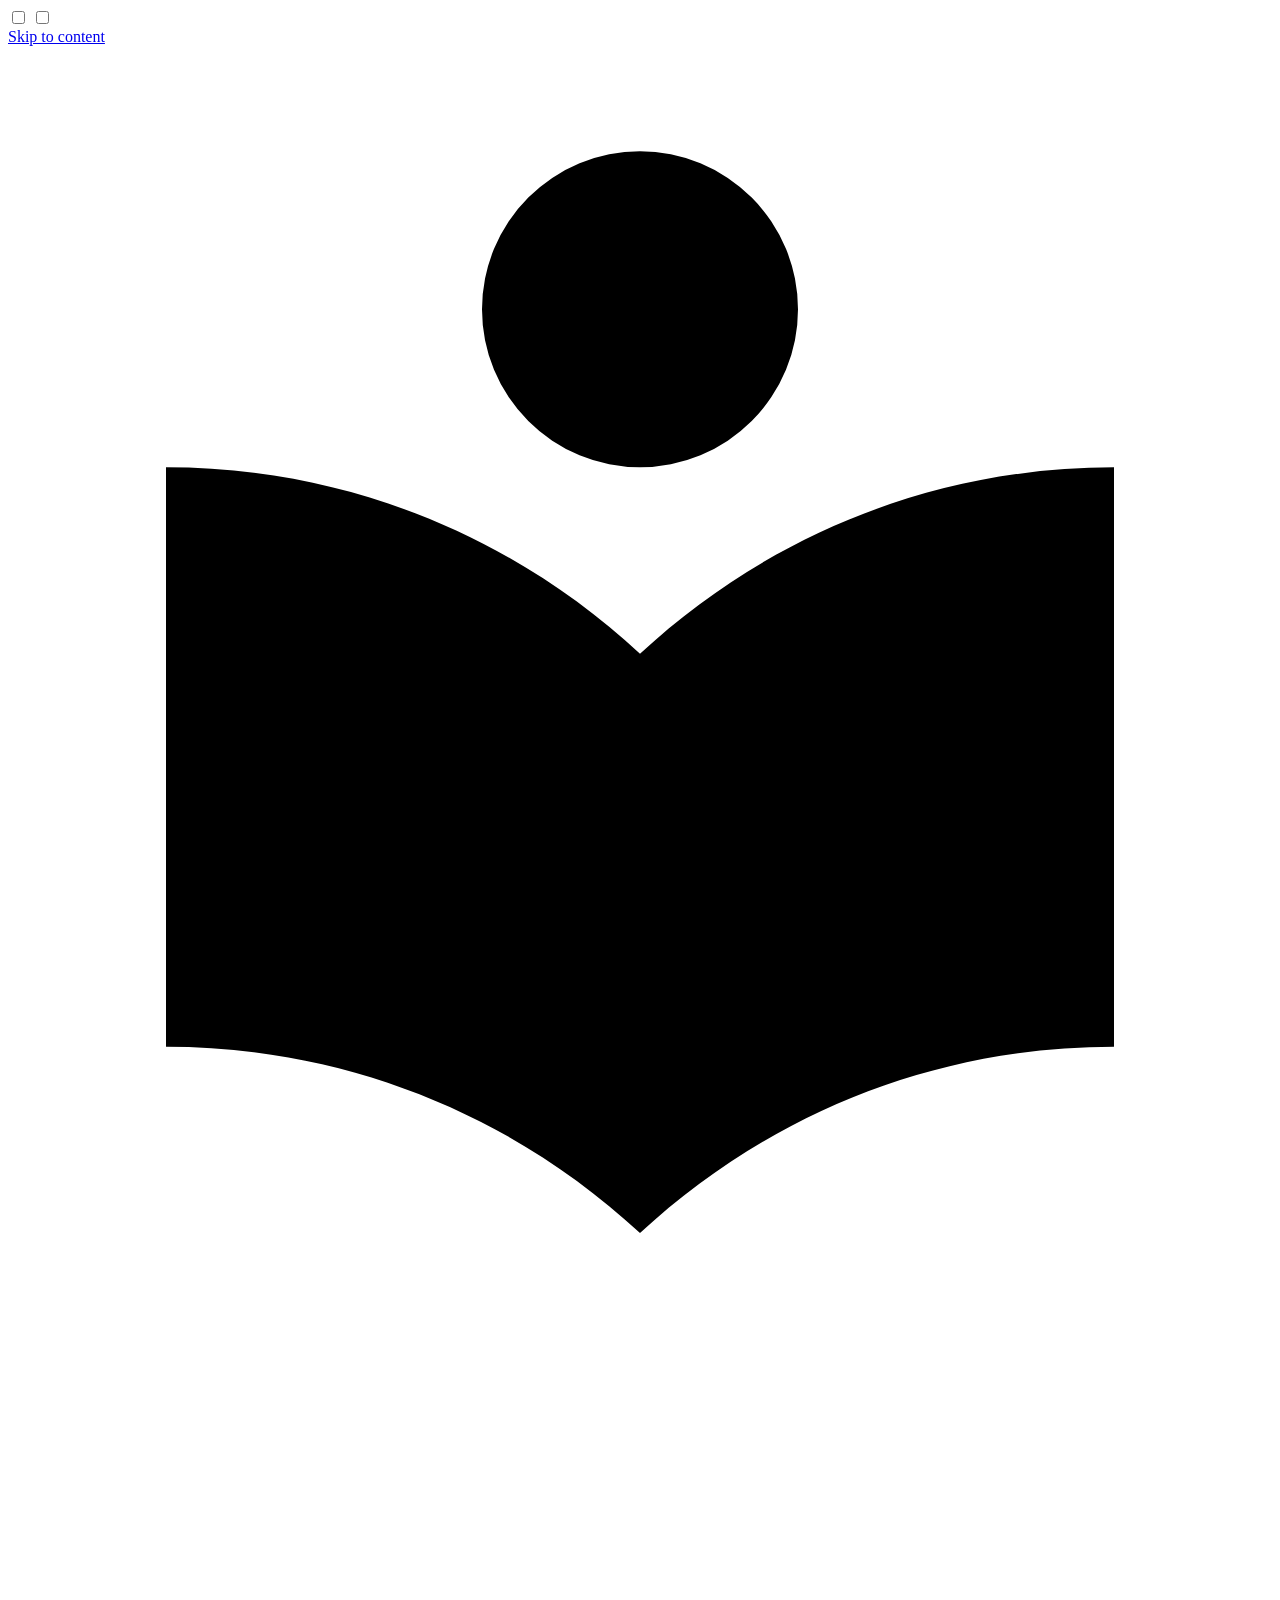
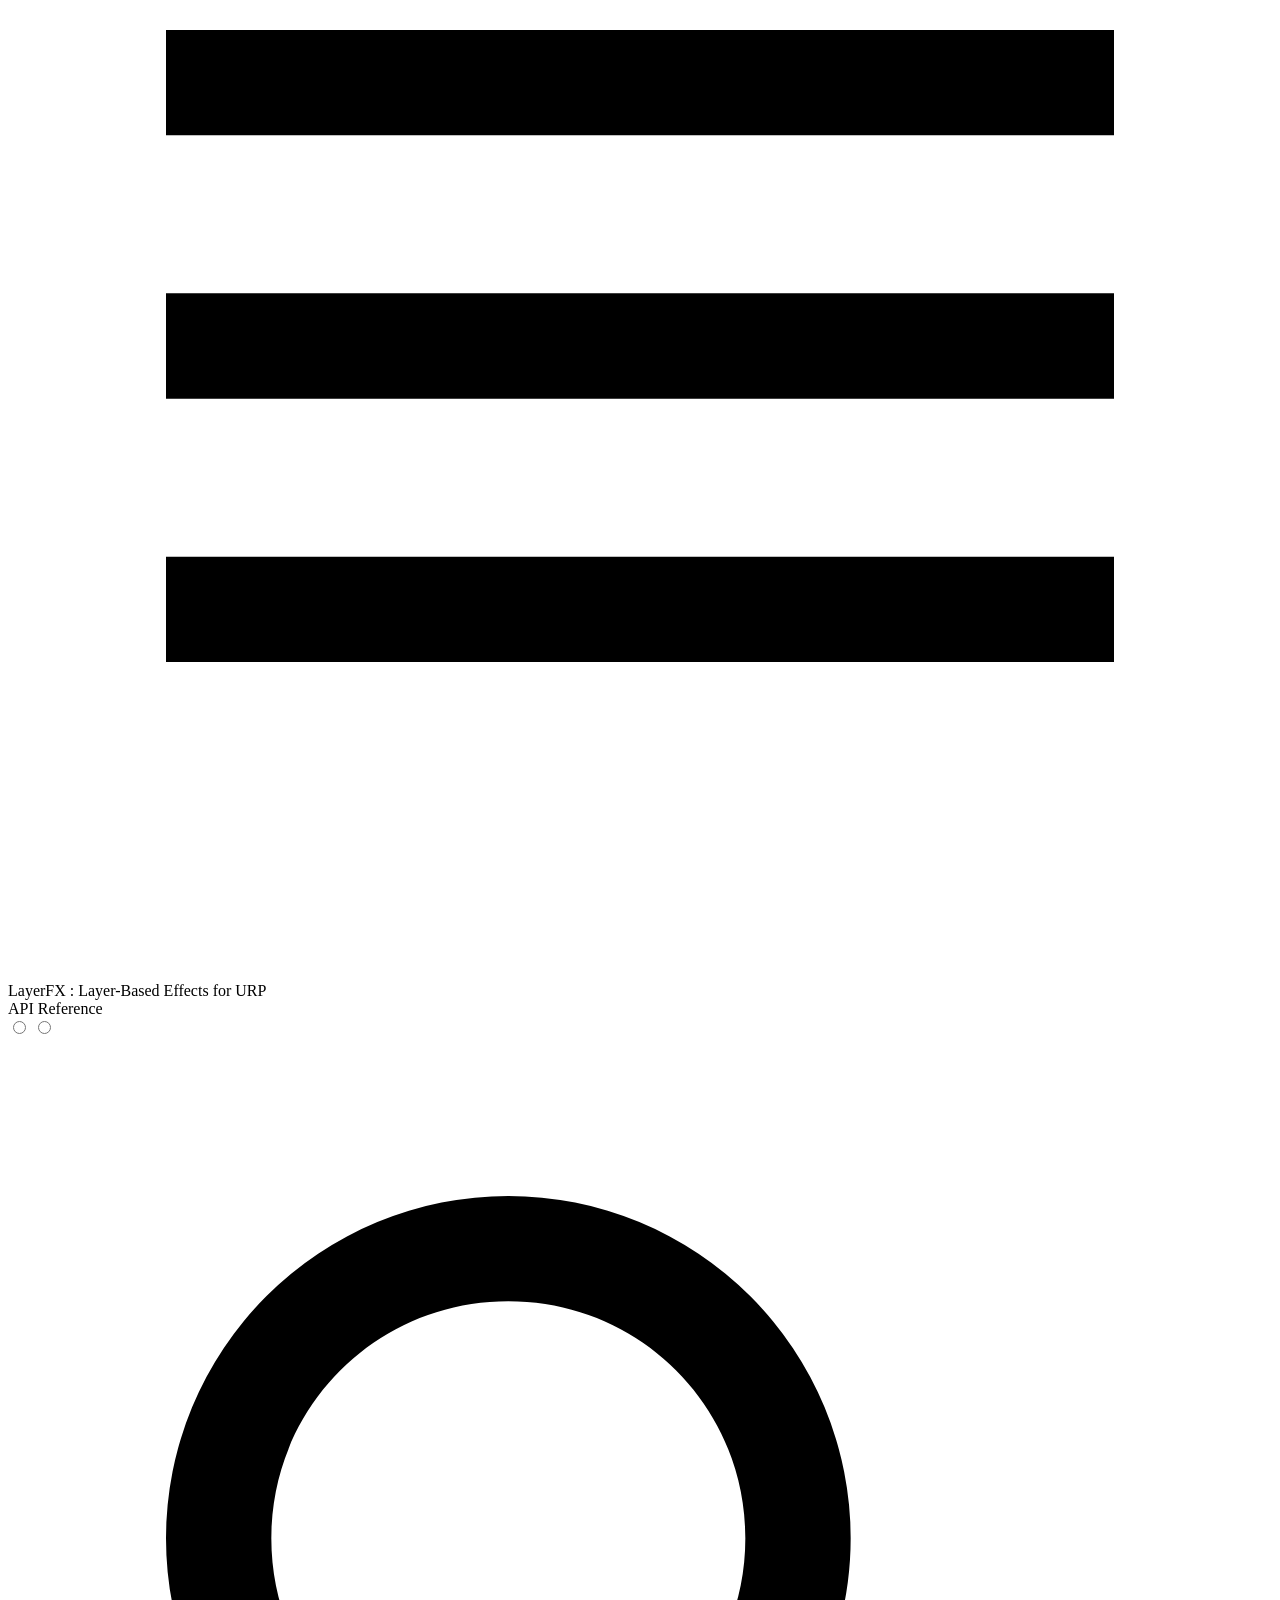
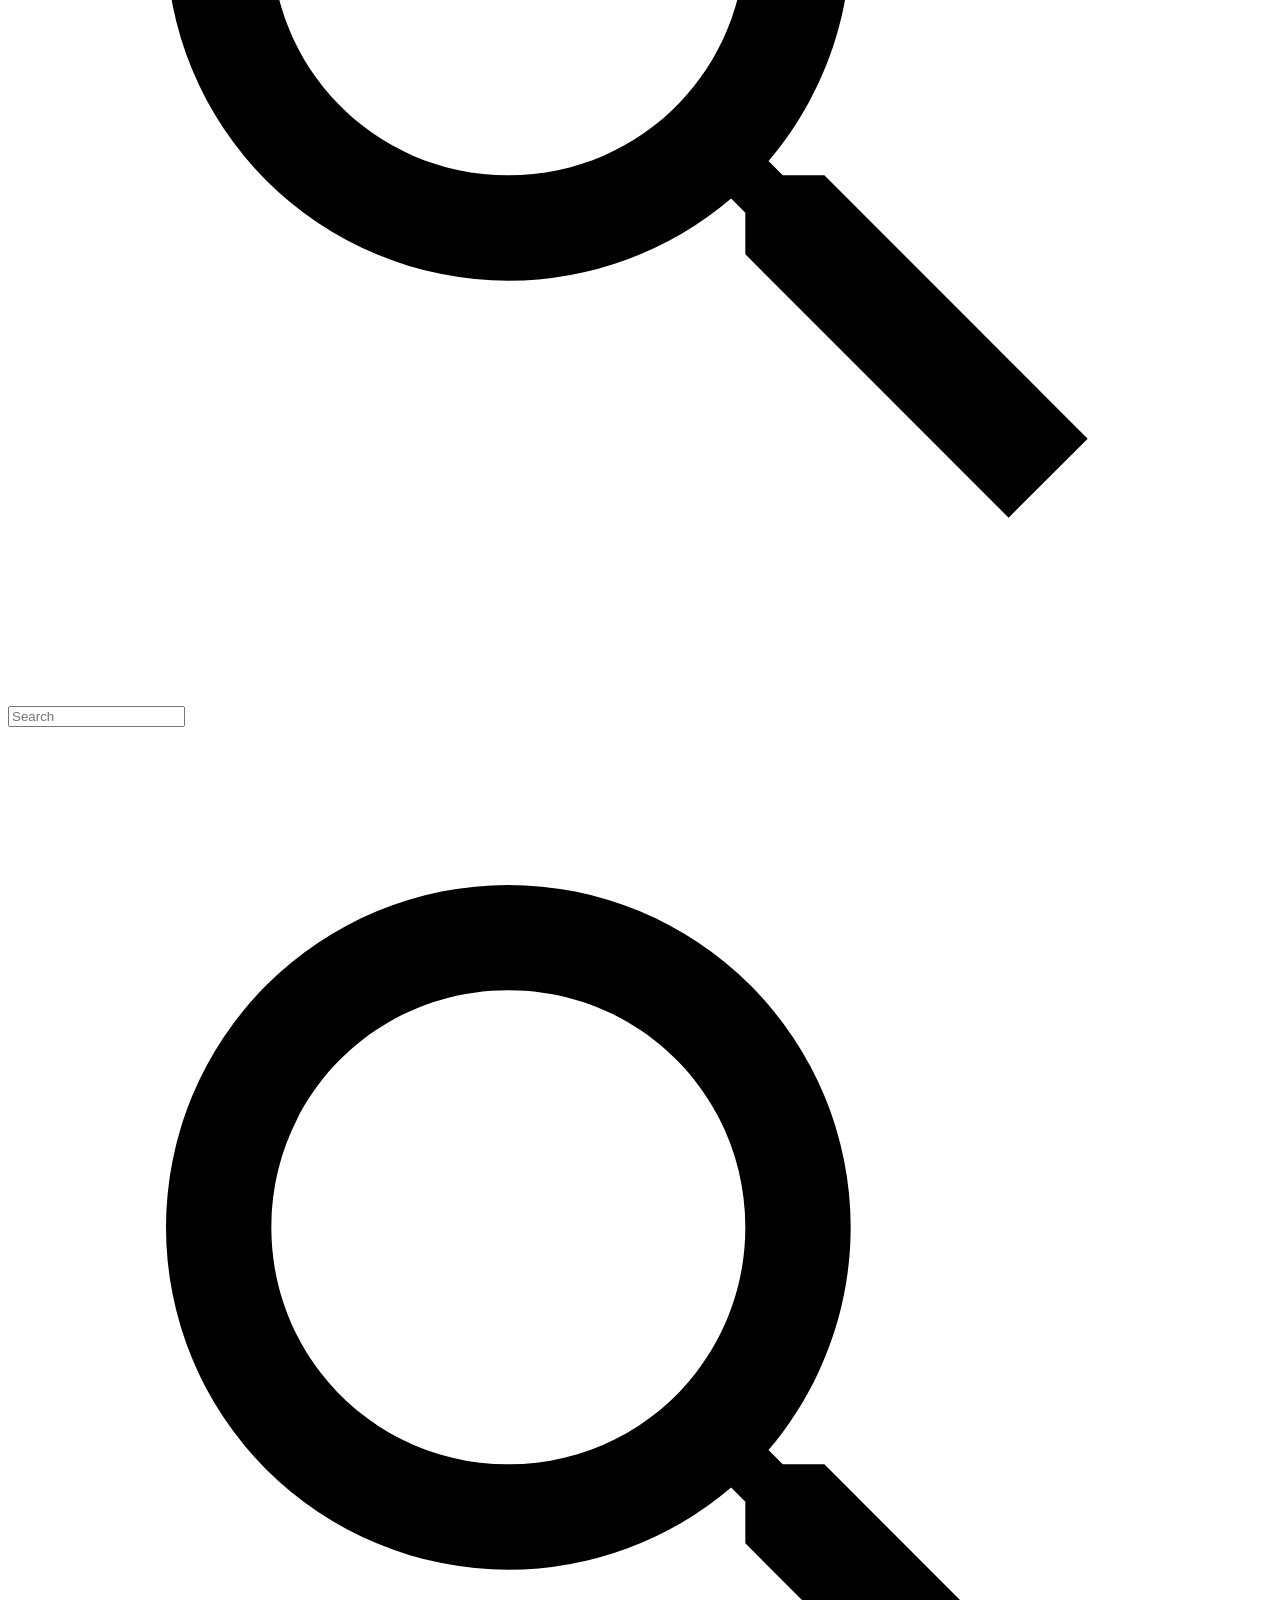
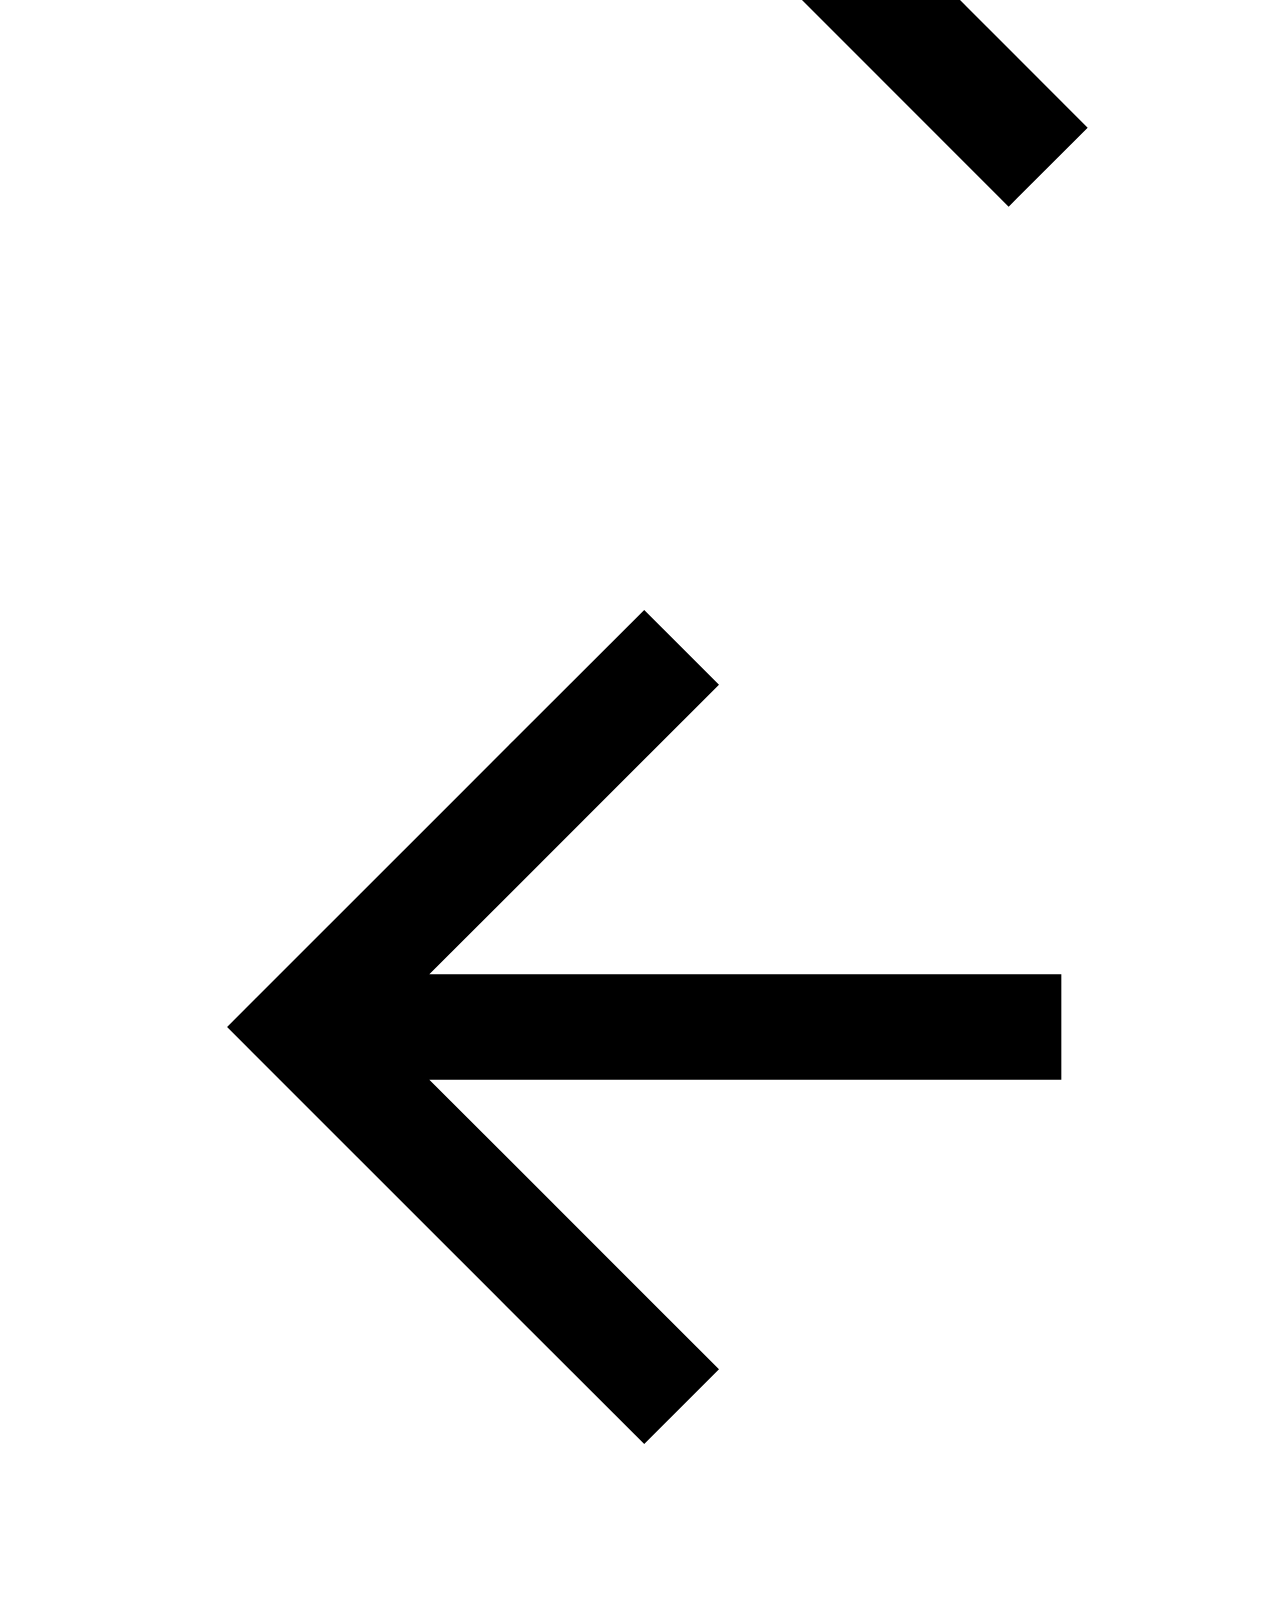
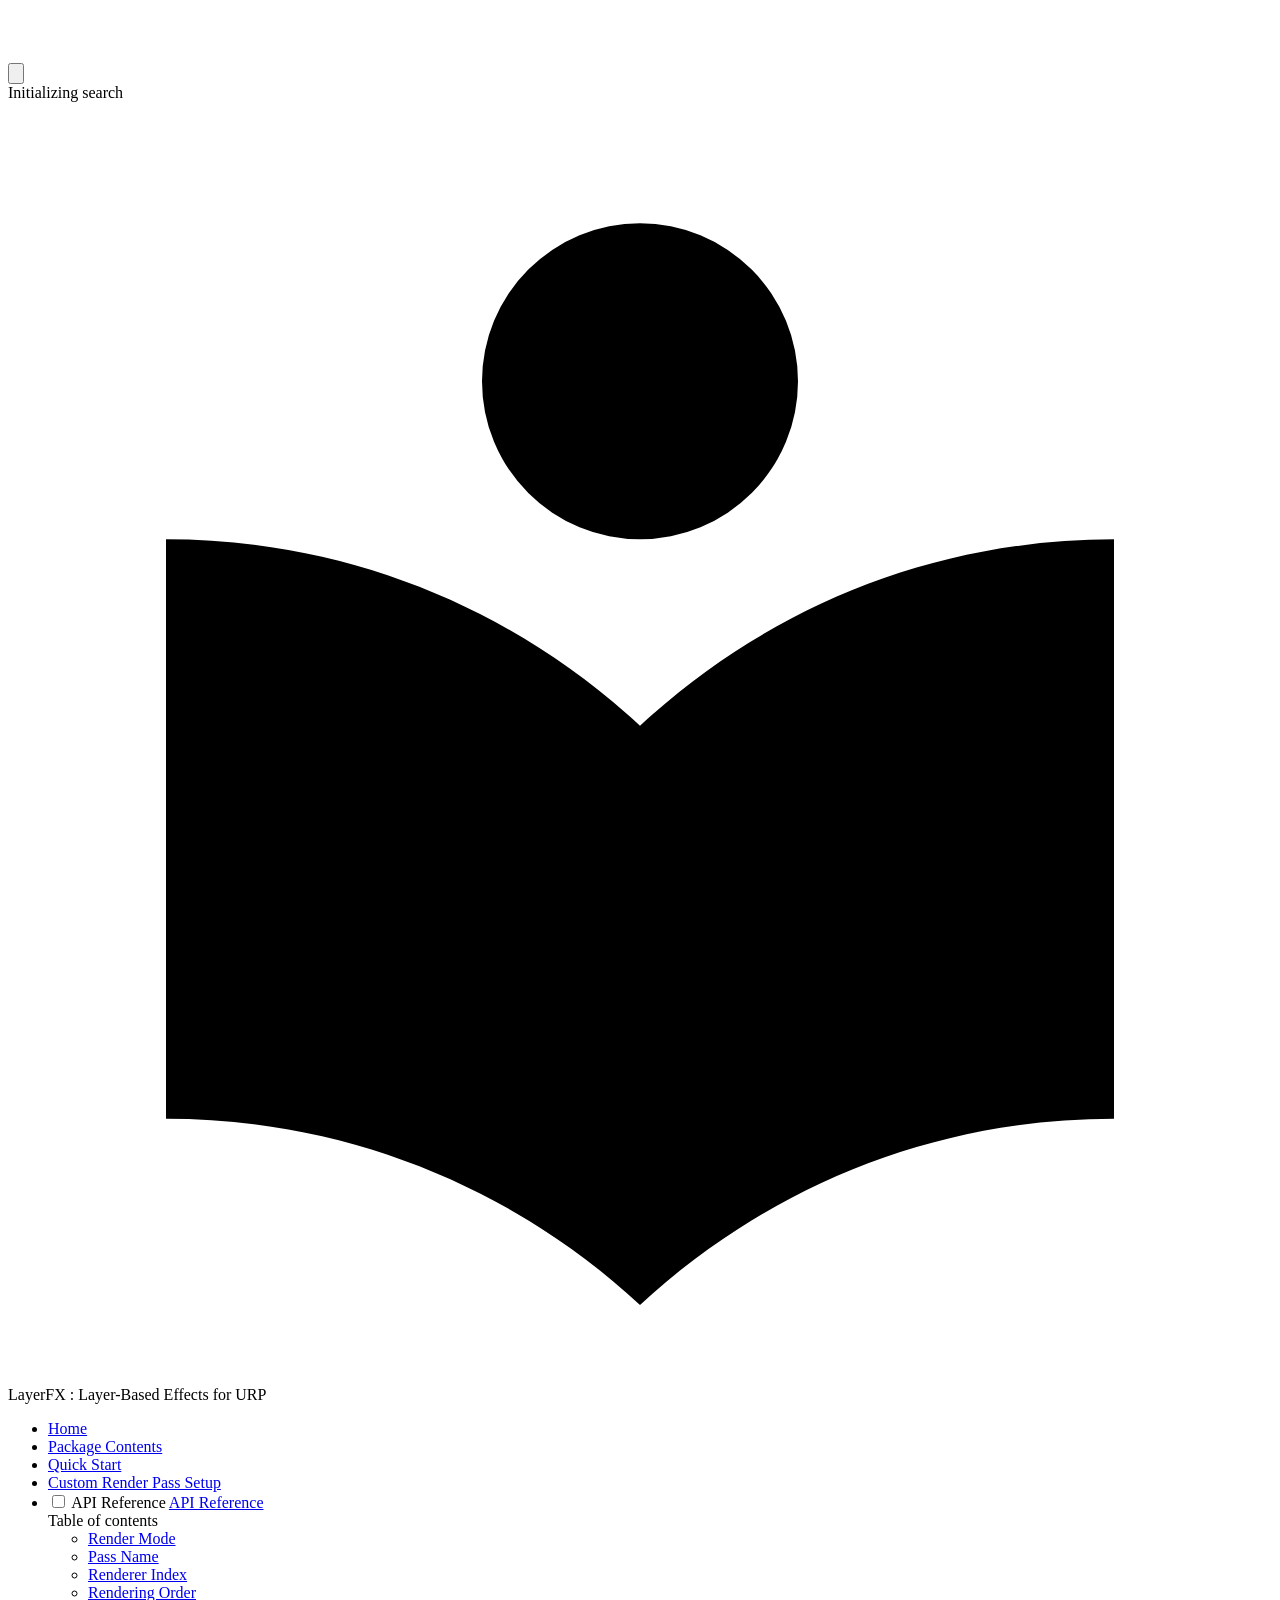
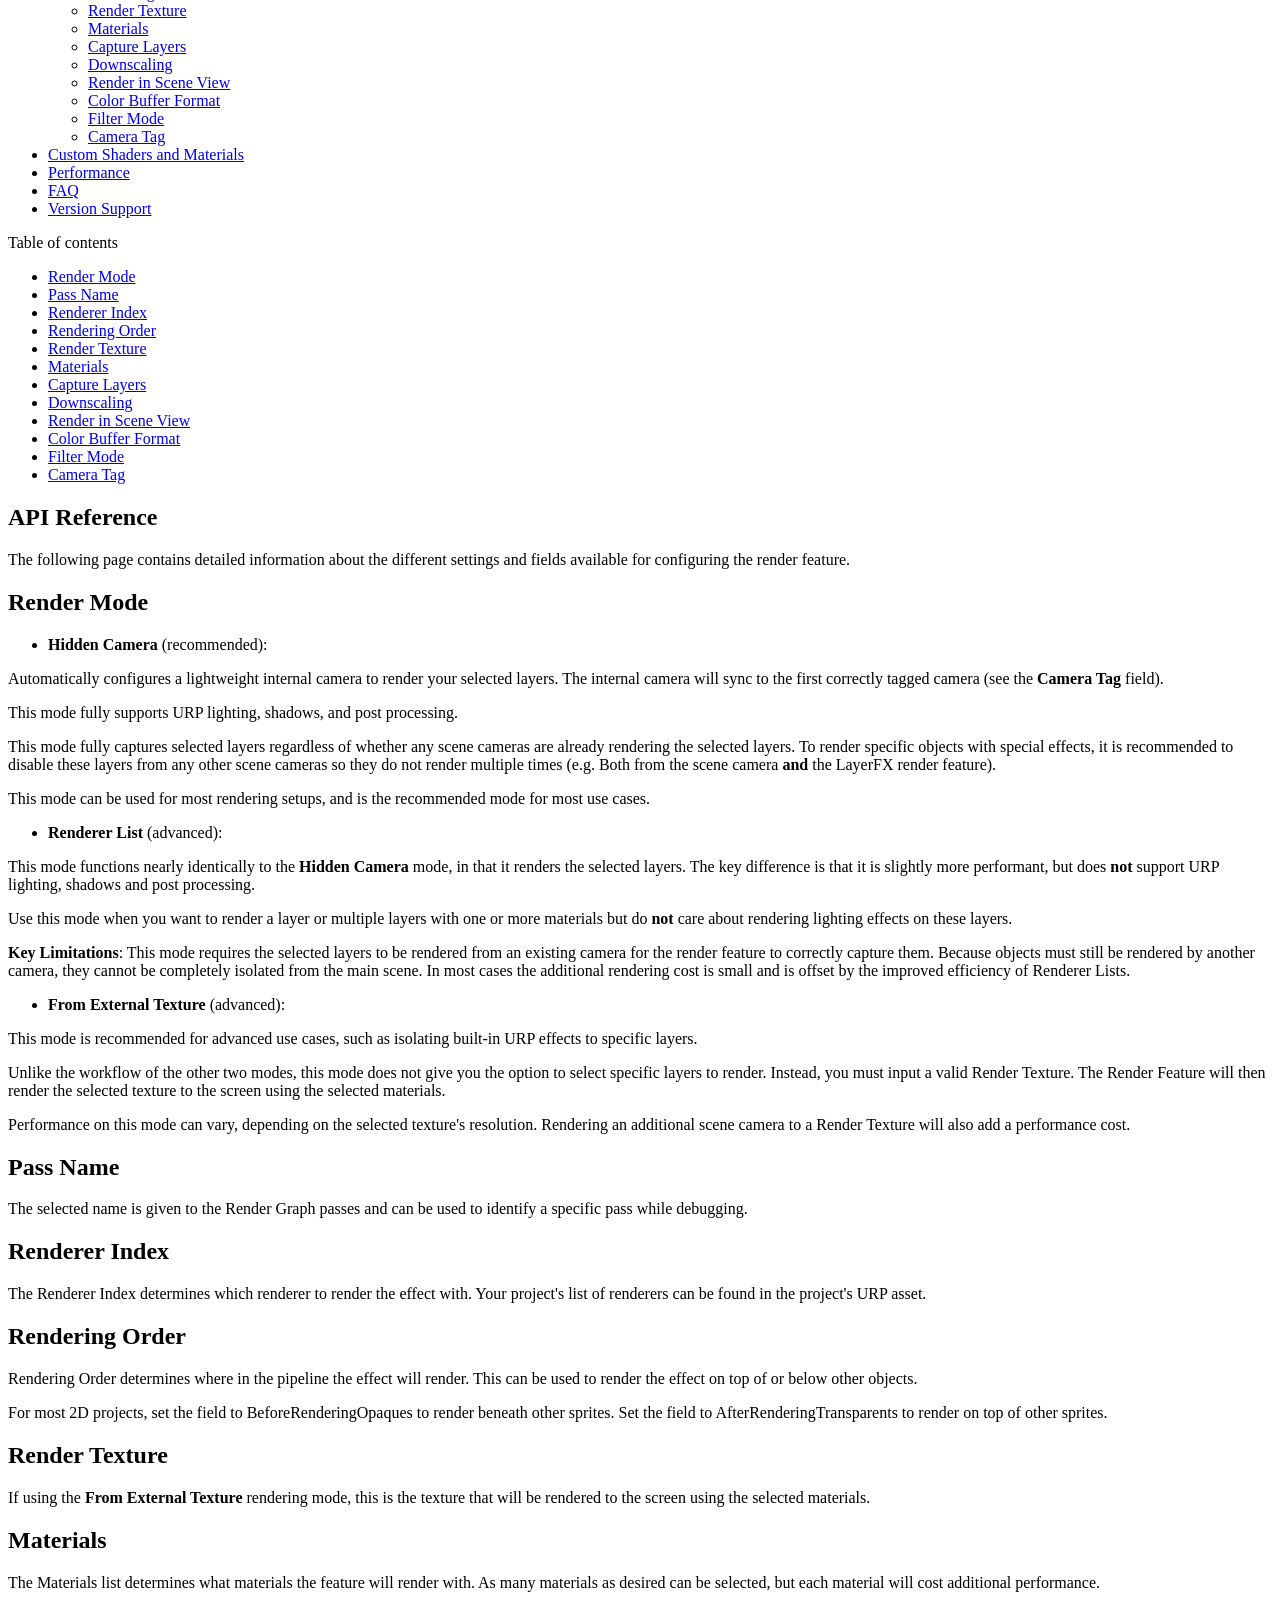
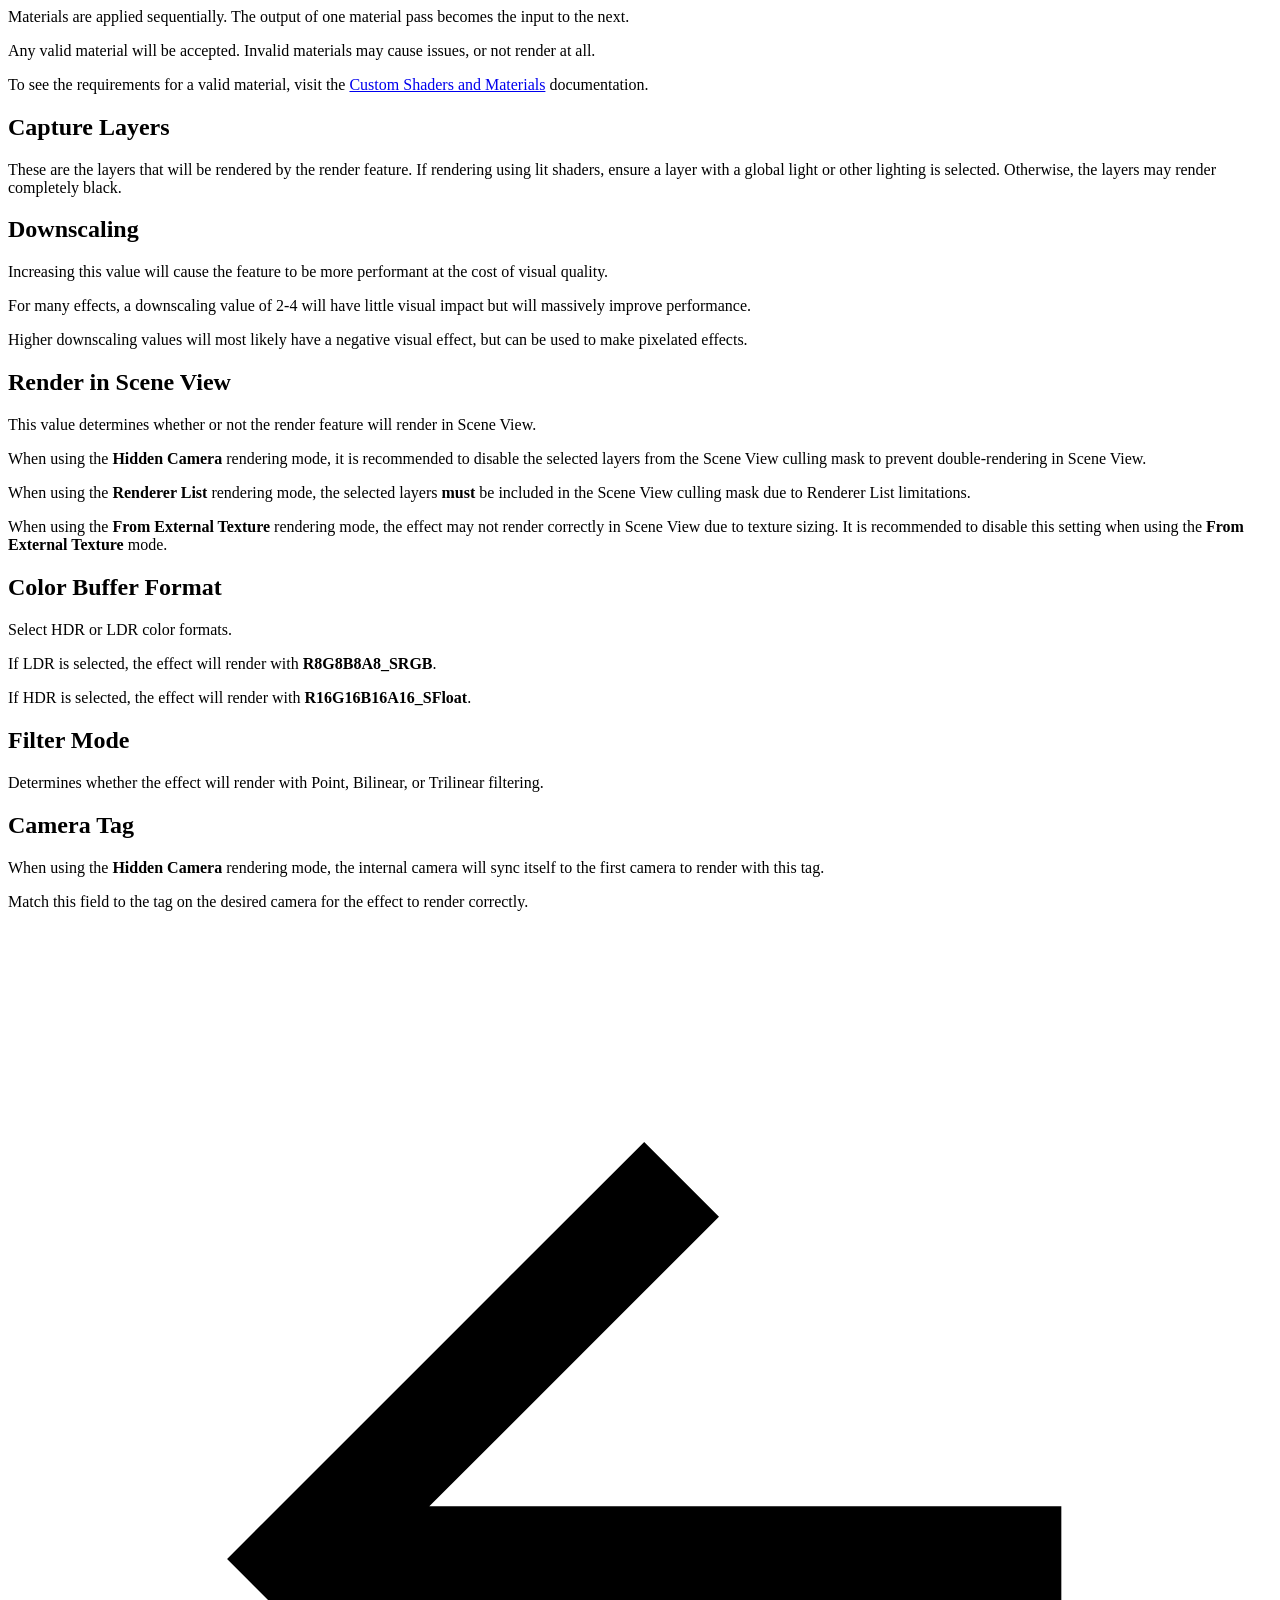
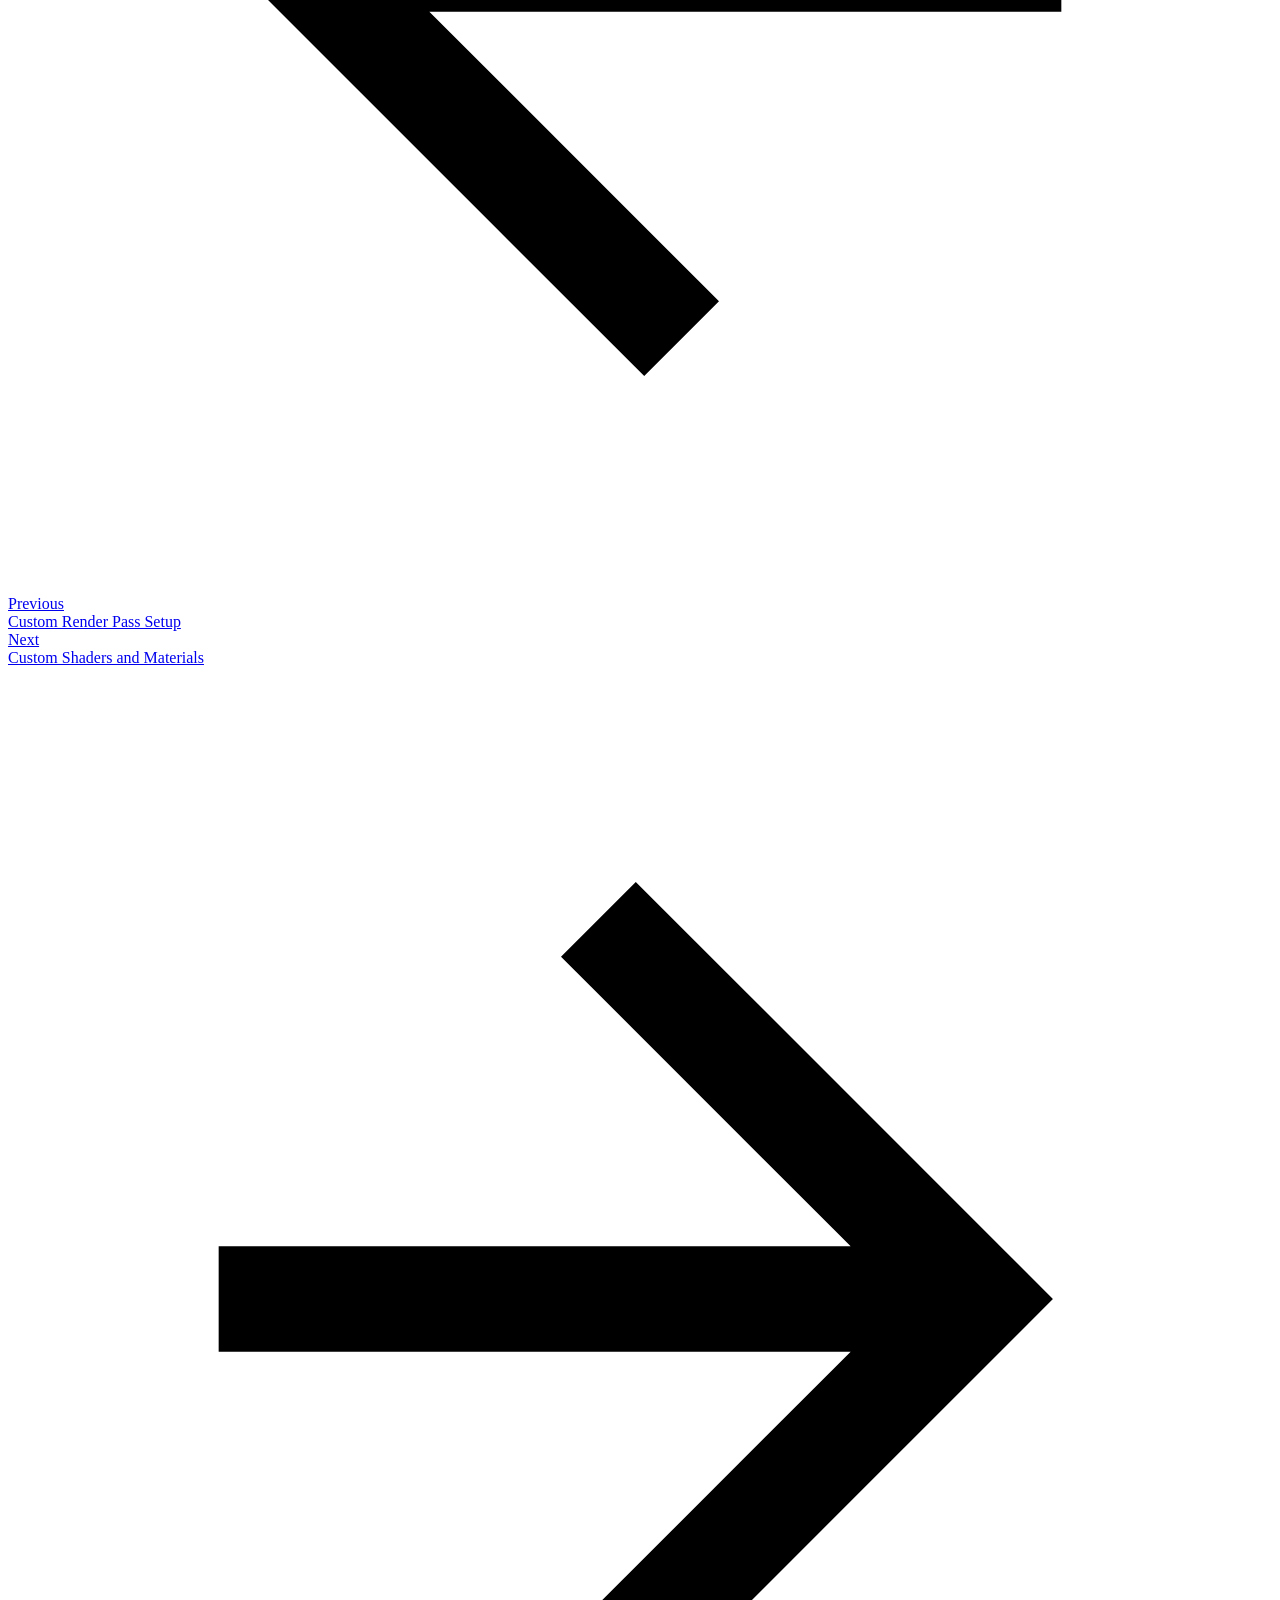
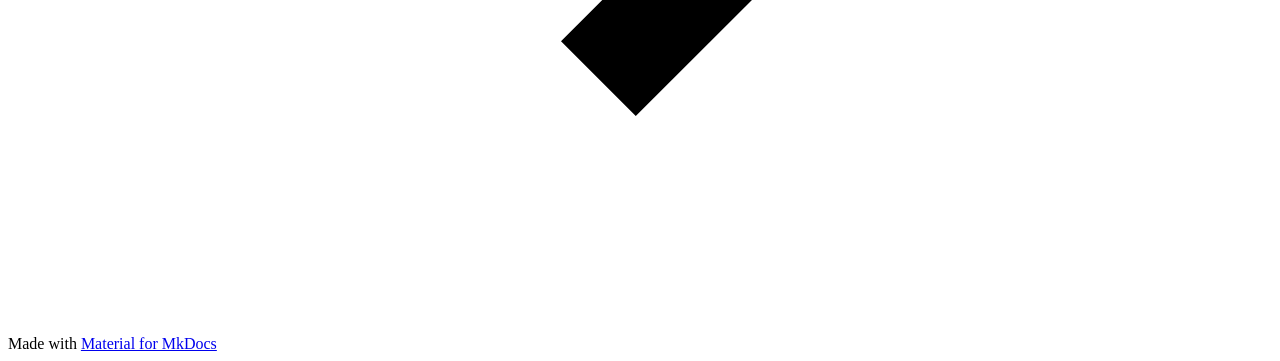
==== api-reference/index.html @ bfa8df93 "Deployed ce37759 with MkDocs version: 1.6.1" ====
<!doctype html>
<html lang="en" class="no-js">
  <head>
    
      <meta charset="utf-8">
      <meta name="viewport" content="width=device-width,initial-scale=1">
      
      
      
      
        <link rel="prev" href="../custom-render-pass-setup/">
      
      
        <link rel="next" href="../custom-shaders-and-materials/">
      
      
        
      
      
      <link rel="icon" href="../assets/images/favicon.png">
      <meta name="generator" content="mkdocs-1.6.1, mkdocs-material-9.7.6">
    
    
      
        <title>API Reference - LayerFX : Layer-Based Effects for URP</title>
      
    
    
      <link rel="stylesheet" href="../assets/stylesheets/main.484c7ddc.min.css">
      
        
        <link rel="stylesheet" href="../assets/stylesheets/palette.ab4e12ef.min.css">
      
      


    
    
      
    
    
      
        
        
        <link rel="preconnect" href="https://fonts.gstatic.com" crossorigin>
        <link rel="stylesheet" href="https://fonts.googleapis.com/css?family=Roboto:300,300i,400,400i,700,700i%7CRoboto+Mono:400,400i,700,700i&display=fallback">
        <style>:root{--md-text-font:"Roboto";--md-code-font:"Roboto Mono"}</style>
      
    
    
    <script>__md_scope=new URL("..",location),__md_hash=e=>[...e].reduce(((e,_)=>(e<<5)-e+_.charCodeAt(0)),0),__md_get=(e,_=localStorage,t=__md_scope)=>JSON.parse(_.getItem(t.pathname+"."+e)),__md_set=(e,_,t=localStorage,a=__md_scope)=>{try{t.setItem(a.pathname+"."+e,JSON.stringify(_))}catch(e){}}</script>
    
      

    
    
  </head>
  
  
    
    
      
    
    
    
    
    <body dir="ltr" data-md-color-scheme="default" data-md-color-primary="blue-grey" data-md-color-accent="indigo">
  
    
    <input class="md-toggle" data-md-toggle="drawer" type="checkbox" id="__drawer" autocomplete="off">
    <input class="md-toggle" data-md-toggle="search" type="checkbox" id="__search" autocomplete="off">
    <label class="md-overlay" for="__drawer"></label>
    <div data-md-component="skip">
      
        
        <a href="#api-reference" class="md-skip">
          Skip to content
        </a>
      
    </div>
    <div data-md-component="announce">
      
    </div>
    
    
      

  

<header class="md-header md-header--shadow" data-md-component="header">
  <nav class="md-header__inner md-grid" aria-label="Header">
    <a href=".." title="LayerFX : Layer-Based Effects for URP" class="md-header__button md-logo" aria-label="LayerFX : Layer-Based Effects for URP" data-md-component="logo">
      
  
  <svg xmlns="http://www.w3.org/2000/svg" viewBox="0 0 24 24"><path d="M12 8a3 3 0 0 0 3-3 3 3 0 0 0-3-3 3 3 0 0 0-3 3 3 3 0 0 0 3 3m0 3.54C9.64 9.35 6.5 8 3 8v11c3.5 0 6.64 1.35 9 3.54 2.36-2.19 5.5-3.54 9-3.54V8c-3.5 0-6.64 1.35-9 3.54"/></svg>

    </a>
    <label class="md-header__button md-icon" for="__drawer">
      
      <svg xmlns="http://www.w3.org/2000/svg" viewBox="0 0 24 24"><path d="M3 6h18v2H3zm0 5h18v2H3zm0 5h18v2H3z"/></svg>
    </label>
    <div class="md-header__title" data-md-component="header-title">
      <div class="md-header__ellipsis">
        <div class="md-header__topic">
          <span class="md-ellipsis">
            LayerFX : Layer-Based Effects for URP
          </span>
        </div>
        <div class="md-header__topic" data-md-component="header-topic">
          <span class="md-ellipsis">
            
              API Reference
            
          </span>
        </div>
      </div>
    </div>
    
      
        <form class="md-header__option" data-md-component="palette">
  
    
    
    
    <input class="md-option" data-md-color-media="" data-md-color-scheme="default" data-md-color-primary="blue-grey" data-md-color-accent="indigo"  aria-label="Dark mode"  type="radio" name="__palette" id="__palette_0">
    
      <label class="md-header__button md-icon" title="Dark mode" for="__palette_1" hidden>
        <svg xmlns="http://www.w3.org/2000/svg" viewBox="0 0 24 24"><path d="m17.75 4.09-2.53 1.94.91 3.06-2.63-1.81-2.63 1.81.91-3.06-2.53-1.94L12.44 4l1.06-3 1.06 3zm3.5 6.91-1.64 1.25.59 1.98-1.7-1.17-1.7 1.17.59-1.98L15.75 11l2.06-.05L18.5 9l.69 1.95zm-2.28 4.95c.83-.08 1.72 1.1 1.19 1.85-.32.45-.66.87-1.08 1.27C15.17 23 8.84 23 4.94 19.07c-3.91-3.9-3.91-10.24 0-14.14.4-.4.82-.76 1.27-1.08.75-.53 1.93.36 1.85 1.19-.27 2.86.69 5.83 2.89 8.02a9.96 9.96 0 0 0 8.02 2.89m-1.64 2.02a12.08 12.08 0 0 1-7.8-3.47c-2.17-2.19-3.33-5-3.49-7.82-2.81 3.14-2.7 7.96.31 10.98 3.02 3.01 7.84 3.12 10.98.31"/></svg>
      </label>
    
  
    
    
    
    <input class="md-option" data-md-color-media="" data-md-color-scheme="slate" data-md-color-primary="blue-grey" data-md-color-accent="indigo"  aria-label="Light mode"  type="radio" name="__palette" id="__palette_1">
    
      <label class="md-header__button md-icon" title="Light mode" for="__palette_0" hidden>
        <svg xmlns="http://www.w3.org/2000/svg" viewBox="0 0 24 24"><path d="M12 7a5 5 0 0 1 5 5 5 5 0 0 1-5 5 5 5 0 0 1-5-5 5 5 0 0 1 5-5m0 2a3 3 0 0 0-3 3 3 3 0 0 0 3 3 3 3 0 0 0 3-3 3 3 0 0 0-3-3m0-7 2.39 3.42C13.65 5.15 12.84 5 12 5s-1.65.15-2.39.42zM3.34 7l4.16-.35A7.2 7.2 0 0 0 5.94 8.5c-.44.74-.69 1.5-.83 2.29zm.02 10 1.76-3.77a7.131 7.131 0 0 0 2.38 4.14zM20.65 7l-1.77 3.79a7.02 7.02 0 0 0-2.38-4.15zm-.01 10-4.14.36c.59-.51 1.12-1.14 1.54-1.86.42-.73.69-1.5.83-2.29zM12 22l-2.41-3.44c.74.27 1.55.44 2.41.44.82 0 1.63-.17 2.37-.44z"/></svg>
      </label>
    
  
</form>
      
    
    
      <script>var palette=__md_get("__palette");if(palette&&palette.color){if("(prefers-color-scheme)"===palette.color.media){var media=matchMedia("(prefers-color-scheme: light)"),input=document.querySelector(media.matches?"[data-md-color-media='(prefers-color-scheme: light)']":"[data-md-color-media='(prefers-color-scheme: dark)']");palette.color.media=input.getAttribute("data-md-color-media"),palette.color.scheme=input.getAttribute("data-md-color-scheme"),palette.color.primary=input.getAttribute("data-md-color-primary"),palette.color.accent=input.getAttribute("data-md-color-accent")}for(var[key,value]of Object.entries(palette.color))document.body.setAttribute("data-md-color-"+key,value)}</script>
    
    
    
      
      
        <label class="md-header__button md-icon" for="__search">
          
          <svg xmlns="http://www.w3.org/2000/svg" viewBox="0 0 24 24"><path d="M9.5 3A6.5 6.5 0 0 1 16 9.5c0 1.61-.59 3.09-1.56 4.23l.27.27h.79l5 5-1.5 1.5-5-5v-.79l-.27-.27A6.52 6.52 0 0 1 9.5 16 6.5 6.5 0 0 1 3 9.5 6.5 6.5 0 0 1 9.5 3m0 2C7 5 5 7 5 9.5S7 14 9.5 14 14 12 14 9.5 12 5 9.5 5"/></svg>
        </label>
        <div class="md-search" data-md-component="search" role="dialog">
  <label class="md-search__overlay" for="__search"></label>
  <div class="md-search__inner" role="search">
    <form class="md-search__form" name="search">
      <input type="text" class="md-search__input" name="query" aria-label="Search" placeholder="Search" autocapitalize="off" autocorrect="off" autocomplete="off" spellcheck="false" data-md-component="search-query" required>
      <label class="md-search__icon md-icon" for="__search">
        
        <svg xmlns="http://www.w3.org/2000/svg" viewBox="0 0 24 24"><path d="M9.5 3A6.5 6.5 0 0 1 16 9.5c0 1.61-.59 3.09-1.56 4.23l.27.27h.79l5 5-1.5 1.5-5-5v-.79l-.27-.27A6.52 6.52 0 0 1 9.5 16 6.5 6.5 0 0 1 3 9.5 6.5 6.5 0 0 1 9.5 3m0 2C7 5 5 7 5 9.5S7 14 9.5 14 14 12 14 9.5 12 5 9.5 5"/></svg>
        
        <svg xmlns="http://www.w3.org/2000/svg" viewBox="0 0 24 24"><path d="M20 11v2H8l5.5 5.5-1.42 1.42L4.16 12l7.92-7.92L13.5 5.5 8 11z"/></svg>
      </label>
      <nav class="md-search__options" aria-label="Search">
        
        <button type="reset" class="md-search__icon md-icon" title="Clear" aria-label="Clear" tabindex="-1">
          
          <svg xmlns="http://www.w3.org/2000/svg" viewBox="0 0 24 24"><path d="M19 6.41 17.59 5 12 10.59 6.41 5 5 6.41 10.59 12 5 17.59 6.41 19 12 13.41 17.59 19 19 17.59 13.41 12z"/></svg>
        </button>
      </nav>
      
        <div class="md-search__suggest" data-md-component="search-suggest"></div>
      
    </form>
    <div class="md-search__output">
      <div class="md-search__scrollwrap" tabindex="0" data-md-scrollfix>
        <div class="md-search-result" data-md-component="search-result">
          <div class="md-search-result__meta">
            Initializing search
          </div>
          <ol class="md-search-result__list" role="presentation"></ol>
        </div>
      </div>
    </div>
  </div>
</div>
      
    
    
  </nav>
  
</header>
    
    <div class="md-container" data-md-component="container">
      
      
        
          
        
      
      <main class="md-main" data-md-component="main">
        <div class="md-main__inner md-grid">
          
            
              
              <div class="md-sidebar md-sidebar--primary" data-md-component="sidebar" data-md-type="navigation" >
                <div class="md-sidebar__scrollwrap">
                  <div class="md-sidebar__inner">
                    



<nav class="md-nav md-nav--primary" aria-label="Navigation" data-md-level="0">
  <label class="md-nav__title" for="__drawer">
    <a href=".." title="LayerFX : Layer-Based Effects for URP" class="md-nav__button md-logo" aria-label="LayerFX : Layer-Based Effects for URP" data-md-component="logo">
      
  
  <svg xmlns="http://www.w3.org/2000/svg" viewBox="0 0 24 24"><path d="M12 8a3 3 0 0 0 3-3 3 3 0 0 0-3-3 3 3 0 0 0-3 3 3 3 0 0 0 3 3m0 3.54C9.64 9.35 6.5 8 3 8v11c3.5 0 6.64 1.35 9 3.54 2.36-2.19 5.5-3.54 9-3.54V8c-3.5 0-6.64 1.35-9 3.54"/></svg>

    </a>
    LayerFX : Layer-Based Effects for URP
  </label>
  
  <ul class="md-nav__list" data-md-scrollfix>
    
      
      
  
  
  
  
    <li class="md-nav__item">
      <a href=".." class="md-nav__link">
        
  
  
  <span class="md-ellipsis">
    
  
    Home
  

    
  </span>
  
  

      </a>
    </li>
  

    
      
      
  
  
  
  
    <li class="md-nav__item">
      <a href="../contents/" class="md-nav__link">
        
  
  
  <span class="md-ellipsis">
    
  
    Package Contents
  

    
  </span>
  
  

      </a>
    </li>
  

    
      
      
  
  
  
  
    <li class="md-nav__item">
      <a href="../quick-start-guide/" class="md-nav__link">
        
  
  
  <span class="md-ellipsis">
    
  
    Quick Start
  

    
  </span>
  
  

      </a>
    </li>
  

    
      
      
  
  
  
  
    <li class="md-nav__item">
      <a href="../custom-render-pass-setup/" class="md-nav__link">
        
  
  
  <span class="md-ellipsis">
    
  
    Custom Render Pass Setup
  

    
  </span>
  
  

      </a>
    </li>
  

    
      
      
  
  
    
  
  
  
    <li class="md-nav__item md-nav__item--active">
      
      <input class="md-nav__toggle md-toggle" type="checkbox" id="__toc">
      
      
        
      
      
        <label class="md-nav__link md-nav__link--active" for="__toc">
          
  
  
  <span class="md-ellipsis">
    
  
    API Reference
  

    
  </span>
  
  

          <span class="md-nav__icon md-icon"></span>
        </label>
      
      <a href="./" class="md-nav__link md-nav__link--active">
        
  
  
  <span class="md-ellipsis">
    
  
    API Reference
  

    
  </span>
  
  

      </a>
      
        

<nav class="md-nav md-nav--secondary" aria-label="Table of contents">
  
  
  
    
  
  
    <label class="md-nav__title" for="__toc">
      <span class="md-nav__icon md-icon"></span>
      Table of contents
    </label>
    <ul class="md-nav__list" data-md-component="toc" data-md-scrollfix>
      
        <li class="md-nav__item">
  <a href="#render-mode" class="md-nav__link">
    <span class="md-ellipsis">
      
        Render Mode
      
    </span>
  </a>
  
</li>
      
        <li class="md-nav__item">
  <a href="#pass-name" class="md-nav__link">
    <span class="md-ellipsis">
      
        Pass Name
      
    </span>
  </a>
  
</li>
      
        <li class="md-nav__item">
  <a href="#renderer-index" class="md-nav__link">
    <span class="md-ellipsis">
      
        Renderer Index
      
    </span>
  </a>
  
</li>
      
        <li class="md-nav__item">
  <a href="#rendering-order" class="md-nav__link">
    <span class="md-ellipsis">
      
        Rendering Order
      
    </span>
  </a>
  
</li>
      
        <li class="md-nav__item">
  <a href="#render-texture" class="md-nav__link">
    <span class="md-ellipsis">
      
        Render Texture
      
    </span>
  </a>
  
</li>
      
        <li class="md-nav__item">
  <a href="#materials" class="md-nav__link">
    <span class="md-ellipsis">
      
        Materials
      
    </span>
  </a>
  
</li>
      
        <li class="md-nav__item">
  <a href="#capture-layers" class="md-nav__link">
    <span class="md-ellipsis">
      
        Capture Layers
      
    </span>
  </a>
  
</li>
      
        <li class="md-nav__item">
  <a href="#downscaling" class="md-nav__link">
    <span class="md-ellipsis">
      
        Downscaling
      
    </span>
  </a>
  
</li>
      
        <li class="md-nav__item">
  <a href="#render-in-scene-view" class="md-nav__link">
    <span class="md-ellipsis">
      
        Render in Scene View
      
    </span>
  </a>
  
</li>
      
        <li class="md-nav__item">
  <a href="#color-buffer-format" class="md-nav__link">
    <span class="md-ellipsis">
      
        Color Buffer Format
      
    </span>
  </a>
  
</li>
      
        <li class="md-nav__item">
  <a href="#filter-mode" class="md-nav__link">
    <span class="md-ellipsis">
      
        Filter Mode
      
    </span>
  </a>
  
</li>
      
        <li class="md-nav__item">
  <a href="#camera-tag" class="md-nav__link">
    <span class="md-ellipsis">
      
        Camera Tag
      
    </span>
  </a>
  
</li>
      
    </ul>
  
</nav>
      
    </li>
  

    
      
      
  
  
  
  
    <li class="md-nav__item">
      <a href="../custom-shaders-and-materials/" class="md-nav__link">
        
  
  
  <span class="md-ellipsis">
    
  
    Custom Shaders and Materials
  

    
  </span>
  
  

      </a>
    </li>
  

    
      
      
  
  
  
  
    <li class="md-nav__item">
      <a href="../performance/" class="md-nav__link">
        
  
  
  <span class="md-ellipsis">
    
  
    Performance
  

    
  </span>
  
  

      </a>
    </li>
  

    
      
      
  
  
  
  
    <li class="md-nav__item">
      <a href="../faq-and-troubleshooting/" class="md-nav__link">
        
  
  
  <span class="md-ellipsis">
    
  
    FAQ
  

    
  </span>
  
  

      </a>
    </li>
  

    
      
      
  
  
  
  
    <li class="md-nav__item">
      <a href="../version-support/" class="md-nav__link">
        
  
  
  <span class="md-ellipsis">
    
  
    Version Support
  

    
  </span>
  
  

      </a>
    </li>
  

    
  </ul>
</nav>
                  </div>
                </div>
              </div>
            
            
              
              <div class="md-sidebar md-sidebar--secondary" data-md-component="sidebar" data-md-type="toc" >
                <div class="md-sidebar__scrollwrap">
                  <div class="md-sidebar__inner">
                    

<nav class="md-nav md-nav--secondary" aria-label="Table of contents">
  
  
  
    
  
  
    <label class="md-nav__title" for="__toc">
      <span class="md-nav__icon md-icon"></span>
      Table of contents
    </label>
    <ul class="md-nav__list" data-md-component="toc" data-md-scrollfix>
      
        <li class="md-nav__item">
  <a href="#render-mode" class="md-nav__link">
    <span class="md-ellipsis">
      
        Render Mode
      
    </span>
  </a>
  
</li>
      
        <li class="md-nav__item">
  <a href="#pass-name" class="md-nav__link">
    <span class="md-ellipsis">
      
        Pass Name
      
    </span>
  </a>
  
</li>
      
        <li class="md-nav__item">
  <a href="#renderer-index" class="md-nav__link">
    <span class="md-ellipsis">
      
        Renderer Index
      
    </span>
  </a>
  
</li>
      
        <li class="md-nav__item">
  <a href="#rendering-order" class="md-nav__link">
    <span class="md-ellipsis">
      
        Rendering Order
      
    </span>
  </a>
  
</li>
      
        <li class="md-nav__item">
  <a href="#render-texture" class="md-nav__link">
    <span class="md-ellipsis">
      
        Render Texture
      
    </span>
  </a>
  
</li>
      
        <li class="md-nav__item">
  <a href="#materials" class="md-nav__link">
    <span class="md-ellipsis">
      
        Materials
      
    </span>
  </a>
  
</li>
      
        <li class="md-nav__item">
  <a href="#capture-layers" class="md-nav__link">
    <span class="md-ellipsis">
      
        Capture Layers
      
    </span>
  </a>
  
</li>
      
        <li class="md-nav__item">
  <a href="#downscaling" class="md-nav__link">
    <span class="md-ellipsis">
      
        Downscaling
      
    </span>
  </a>
  
</li>
      
        <li class="md-nav__item">
  <a href="#render-in-scene-view" class="md-nav__link">
    <span class="md-ellipsis">
      
        Render in Scene View
      
    </span>
  </a>
  
</li>
      
        <li class="md-nav__item">
  <a href="#color-buffer-format" class="md-nav__link">
    <span class="md-ellipsis">
      
        Color Buffer Format
      
    </span>
  </a>
  
</li>
      
        <li class="md-nav__item">
  <a href="#filter-mode" class="md-nav__link">
    <span class="md-ellipsis">
      
        Filter Mode
      
    </span>
  </a>
  
</li>
      
        <li class="md-nav__item">
  <a href="#camera-tag" class="md-nav__link">
    <span class="md-ellipsis">
      
        Camera Tag
      
    </span>
  </a>
  
</li>
      
    </ul>
  
</nav>
                  </div>
                </div>
              </div>
            
          
          
            <div class="md-content" data-md-component="content">
              
              <article class="md-content__inner md-typeset">
                
                  



<h1 id="api-reference">API Reference</h1>
<p>The following page contains detailed information about the different settings and
fields available for configuring the render feature.</p>
<h2 id="render-mode">Render Mode</h2>
<ul>
<li><strong>Hidden Camera</strong> (recommended): </li>
</ul>
<p>Automatically configures a lightweight internal camera to
render your selected layers. The internal camera will sync to the first correctly
tagged camera (see the <strong>Camera Tag</strong> field). </p>
<p>This mode fully supports URP lighting, shadows, and post processing.</p>
<p>This mode fully captures selected layers regardless of whether any scene cameras
are already rendering the selected layers. To render specific objects with special
effects, it is recommended to disable these layers from any other scene cameras so
they do not render multiple times (e.g. Both from the scene camera <strong>and</strong> the 
LayerFX render feature).</p>
<p>This mode can be used for most rendering setups, and is the recommended mode for
most use cases.</p>
<ul>
<li><strong>Renderer List</strong> (advanced): </li>
</ul>
<p>This mode functions nearly identically to the <strong>Hidden Camera</strong> mode, in that it
renders the selected layers. The key difference is that
it is slightly more performant, but does <strong>not</strong> support URP lighting, shadows and
post processing.</p>
<p>Use this mode when you want to render a layer or multiple layers with one or more
materials but do <strong>not</strong> care about rendering lighting effects on these layers.</p>
<p><strong>Key Limitations</strong>: This mode requires the selected layers to be rendered from
an existing camera for the render feature to correctly capture them. Because objects must still 
be rendered by another camera, they cannot be completely isolated from 
the main scene. In most cases the additional rendering cost is small 
and is offset by the improved efficiency of Renderer Lists.</p>
<ul>
<li><strong>From External Texture</strong> (advanced):</li>
</ul>
<p>This mode is recommended for advanced use cases, such as isolating built-in URP
effects to specific layers. </p>
<p>Unlike the workflow of the other two modes, this mode
does not give you the option to select specific layers to render. Instead, you
must input a valid Render Texture. The Render Feature will then render the selected
texture to the screen using the selected materials.</p>
<p>Performance on this mode can vary, depending on the selected texture's resolution.
Rendering an additional scene camera to a Render Texture will also add a 
performance cost.</p>
<h2 id="pass-name">Pass Name</h2>
<p>The selected name is given to the Render Graph passes
and can be used to identify a specific pass while debugging.</p>
<h2 id="renderer-index">Renderer Index</h2>
<p>The Renderer Index determines which renderer to render the effect with. 
Your project's list of renderers can be found in the project's URP asset. </p>
<h2 id="rendering-order">Rendering Order</h2>
<p>Rendering Order determines where in the pipeline the effect will render. This can
be used to render the effect on top of or below other objects. </p>
<p>For most 2D projects, set the field to BeforeRenderingOpaques to render beneath
other sprites. Set the field to AfterRenderingTransparents to render on top of
other sprites.</p>
<h2 id="render-texture">Render Texture</h2>
<p>If using the <strong>From External Texture</strong> rendering mode, this is the texture that
will be rendered to the screen using the selected materials.</p>
<h2 id="materials">Materials</h2>
<p>The Materials list determines what materials the feature will render with. As many
materials as desired can be selected, but each material will cost 
additional performance. </p>
<p>Materials are applied sequentially. 
The output of one material pass becomes the input to the next.</p>
<p>Any valid material will be accepted. Invalid materials may cause issues, or not
render at all. </p>
<p>To see the requirements for a valid material, visit the <a href="https://myth0-games.github.io/LayerMaskRendererDocs/custom-shaders-and-materials/">Custom Shaders and
Materials</a>
documentation.</p>
<h2 id="capture-layers">Capture Layers</h2>
<p>These are the layers that will be rendered by the render feature. If rendering using 
lit shaders, ensure a layer with a global light or other lighting is selected.
Otherwise, the layers may render completely black. </p>
<h2 id="downscaling">Downscaling</h2>
<p>Increasing this value will cause the feature to be more performant at the cost of
visual quality. </p>
<p>For many effects, a downscaling value of 2-4 will have little visual
impact but will massively improve performance.</p>
<p>Higher downscaling values will most likely have a negative visual effect, but can be
used to make pixelated effects. </p>
<h2 id="render-in-scene-view">Render in Scene View</h2>
<p>This value determines whether or not the render feature will render in Scene View.</p>
<p>When using the <strong>Hidden Camera</strong> rendering mode, it is recommended to disable the
selected layers from the Scene View culling mask to prevent double-rendering in
Scene View.</p>
<p>When using the <strong>Renderer List</strong> rendering mode, the selected layers <strong>must</strong> be 
included in the Scene View culling mask due to Renderer List limitations.</p>
<p>When using the <strong>From External Texture</strong> rendering mode, the effect may not render
correctly in Scene View due to texture sizing. It is recommended to disable this 
setting when using the <strong>From External Texture</strong> mode.</p>
<h2 id="color-buffer-format">Color Buffer Format</h2>
<p>Select HDR or LDR color formats.</p>
<p>If LDR is selected, the effect will render with <strong>R8G8B8A8_SRGB</strong>.</p>
<p>If HDR is selected, the effect will render with <strong>R16G16B16A16_SFloat</strong>.</p>
<h2 id="filter-mode">Filter Mode</h2>
<p>Determines whether the effect will render with Point, Bilinear, or Trilinear
filtering.</p>
<h2 id="camera-tag">Camera Tag</h2>
<p>When using the <strong>Hidden Camera</strong> rendering mode, the internal camera will sync
itself to the first camera to render with this tag. </p>
<p>Match this field to the tag on the desired camera for the effect to render
correctly.</p>












                
              </article>
            </div>
          
          
<script>var target=document.getElementById(location.hash.slice(1));target&&target.name&&(target.checked=target.name.startsWith("__tabbed_"))</script>
        </div>
        
      </main>
      
        <footer class="md-footer">
  
    
      
      <nav class="md-footer__inner md-grid" aria-label="Footer" >
        
          
          <a href="../custom-render-pass-setup/" class="md-footer__link md-footer__link--prev" aria-label="Previous: Custom Render Pass Setup">
            <div class="md-footer__button md-icon">
              
              <svg xmlns="http://www.w3.org/2000/svg" viewBox="0 0 24 24"><path d="M20 11v2H8l5.5 5.5-1.42 1.42L4.16 12l7.92-7.92L13.5 5.5 8 11z"/></svg>
            </div>
            <div class="md-footer__title">
              <span class="md-footer__direction">
                Previous
              </span>
              <div class="md-ellipsis">
                Custom Render Pass Setup
              </div>
            </div>
          </a>
        
        
          
          <a href="../custom-shaders-and-materials/" class="md-footer__link md-footer__link--next" aria-label="Next: Custom Shaders and Materials">
            <div class="md-footer__title">
              <span class="md-footer__direction">
                Next
              </span>
              <div class="md-ellipsis">
                Custom Shaders and Materials
              </div>
            </div>
            <div class="md-footer__button md-icon">
              
              <svg xmlns="http://www.w3.org/2000/svg" viewBox="0 0 24 24"><path d="M4 11v2h12l-5.5 5.5 1.42 1.42L19.84 12l-7.92-7.92L10.5 5.5 16 11z"/></svg>
            </div>
          </a>
        
      </nav>
    
  
  <div class="md-footer-meta md-typeset">
    <div class="md-footer-meta__inner md-grid">
      <div class="md-copyright">
  
  
    Made with
    <a href="https://squidfunk.github.io/mkdocs-material/" target="_blank" rel="noopener">
      Material for MkDocs
    </a>
  
</div>
      
    </div>
  </div>
</footer>
      
    </div>
    <div class="md-dialog" data-md-component="dialog">
      <div class="md-dialog__inner md-typeset"></div>
    </div>
    
    
    
      
      
      <script id="__config" type="application/json">{"annotate": null, "base": "..", "features": ["navigation.sections", "navigation.expand", "navigation.footer", "content.code.copy", "search.suggest", "search.highlight"], "search": "../assets/javascripts/workers/search.2c215733.min.js", "tags": null, "translations": {"clipboard.copied": "Copied to clipboard", "clipboard.copy": "Copy to clipboard", "search.result.more.one": "1 more on this page", "search.result.more.other": "# more on this page", "search.result.none": "No matching documents", "search.result.one": "1 matching document", "search.result.other": "# matching documents", "search.result.placeholder": "Type to start searching", "search.result.term.missing": "Missing", "select.version": "Select version"}, "version": null}</script>
    
    
      <script src="../assets/javascripts/bundle.79ae519e.min.js"></script>
      
    
  </body>
</html>
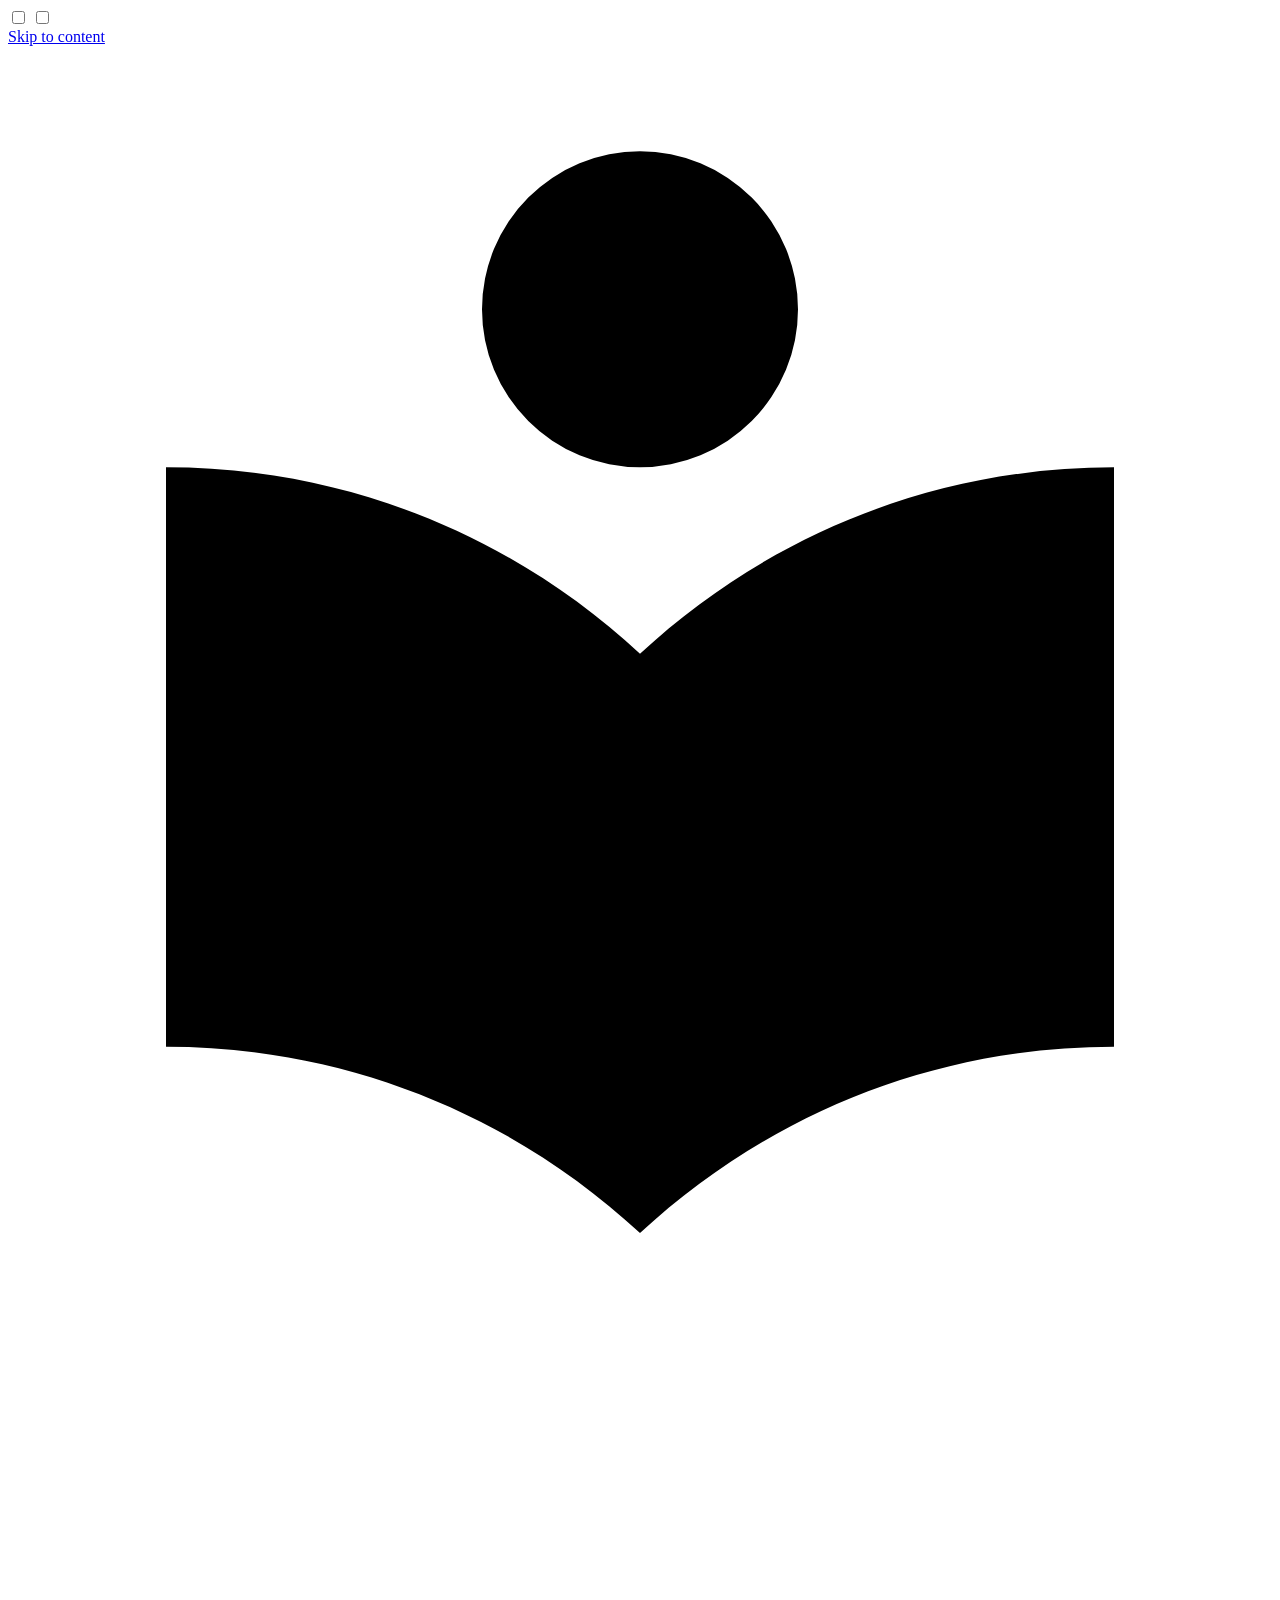
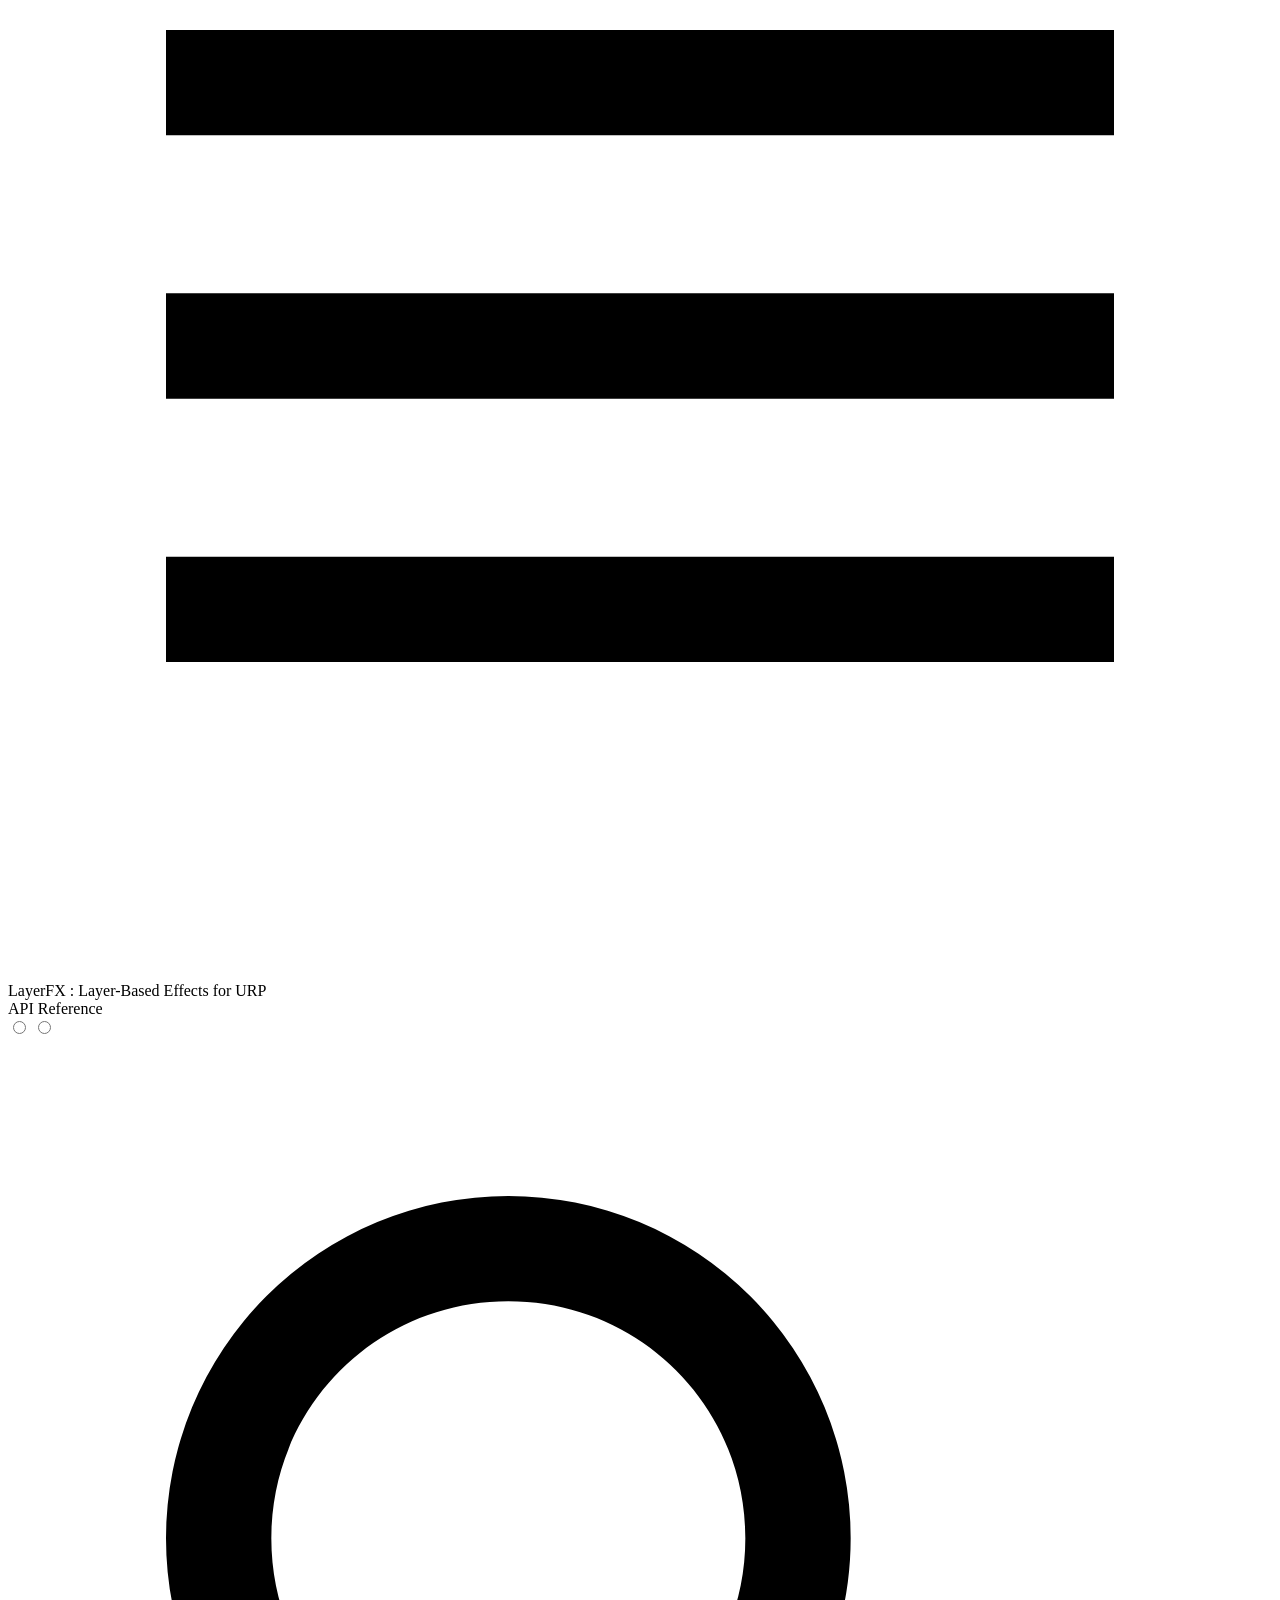
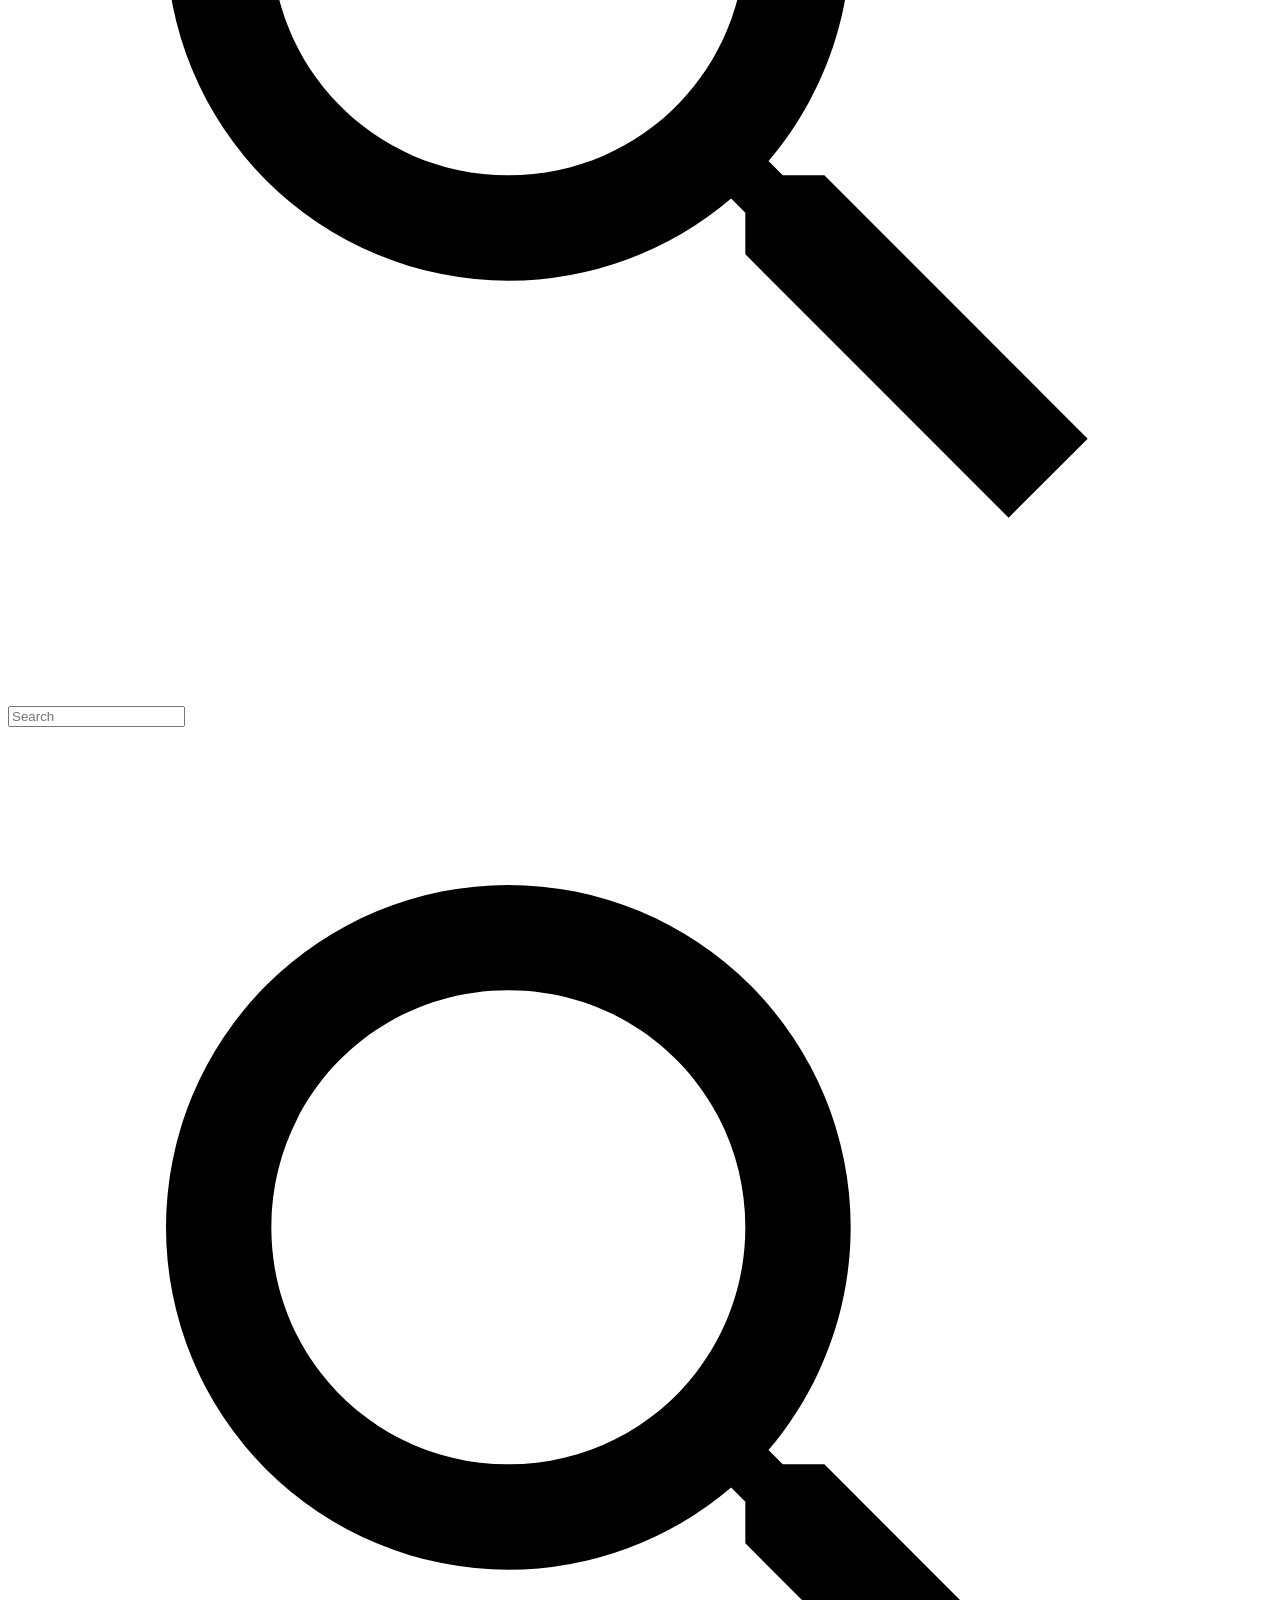
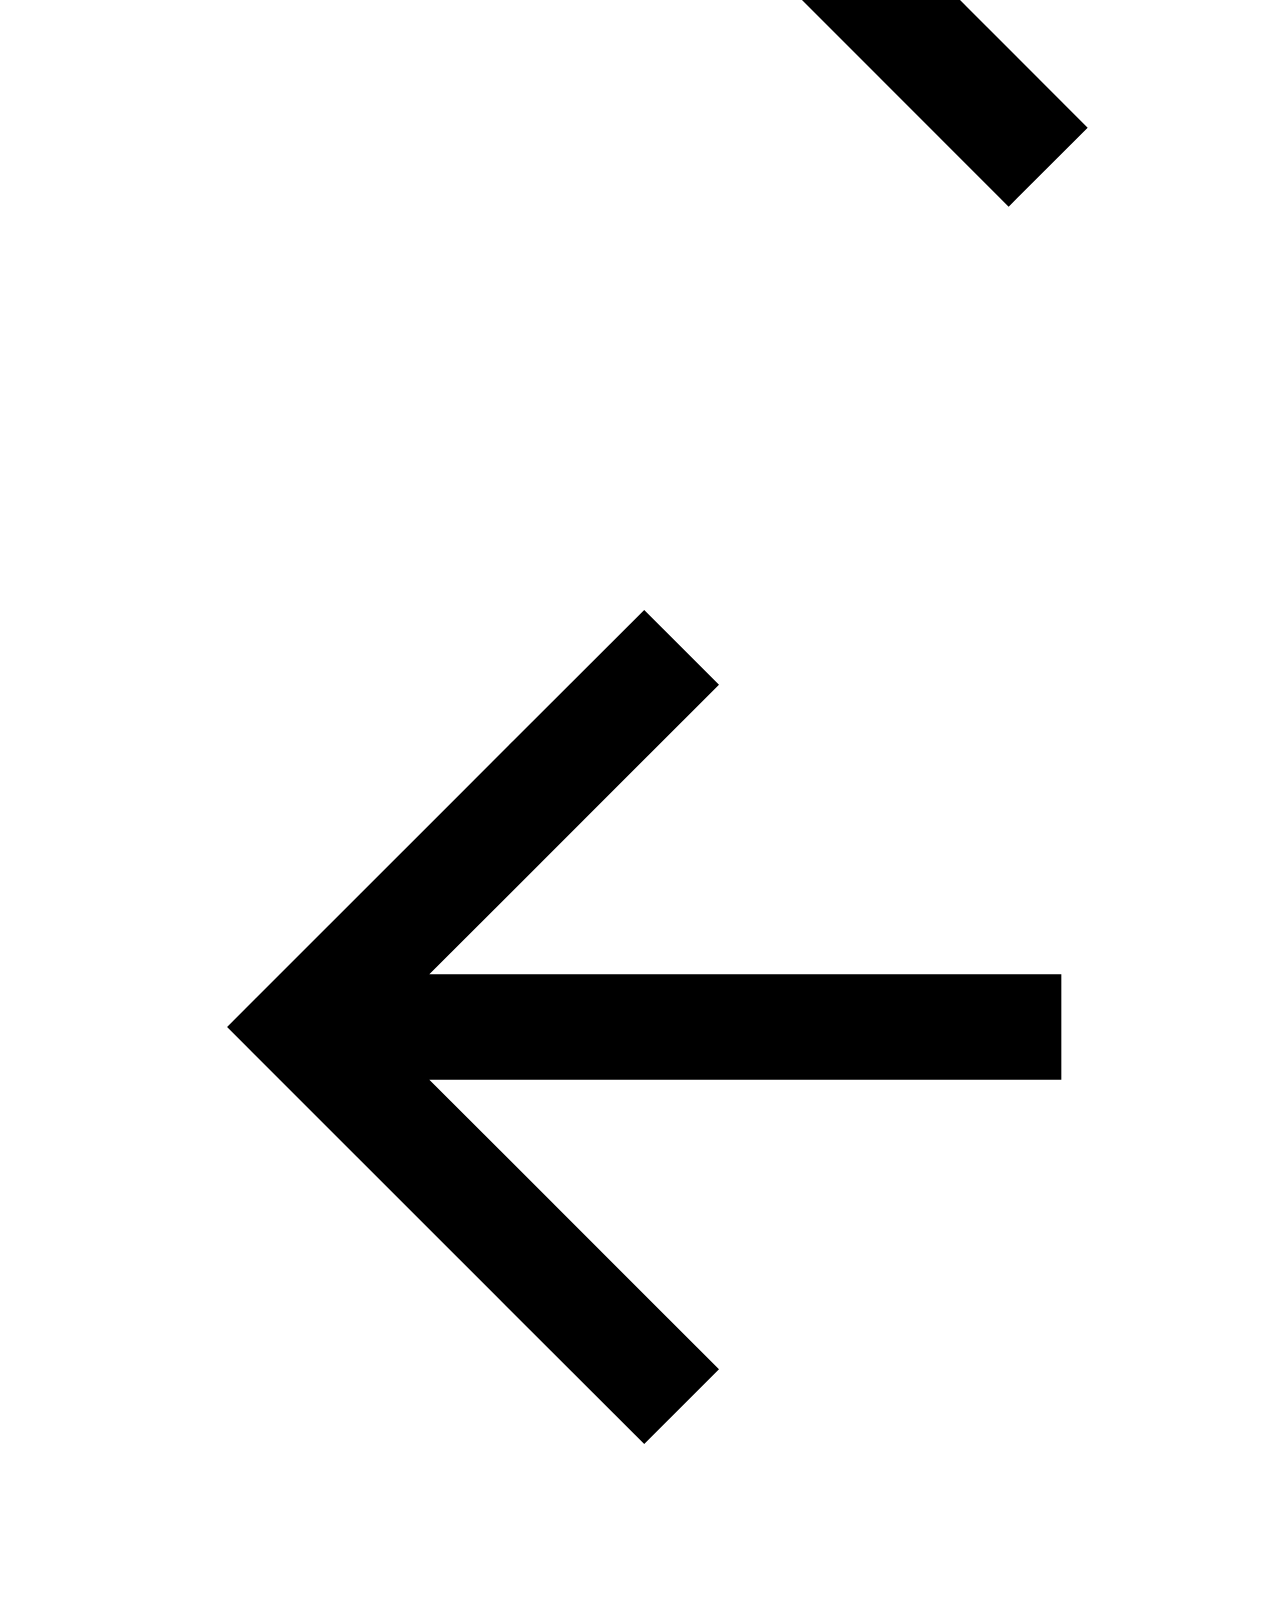
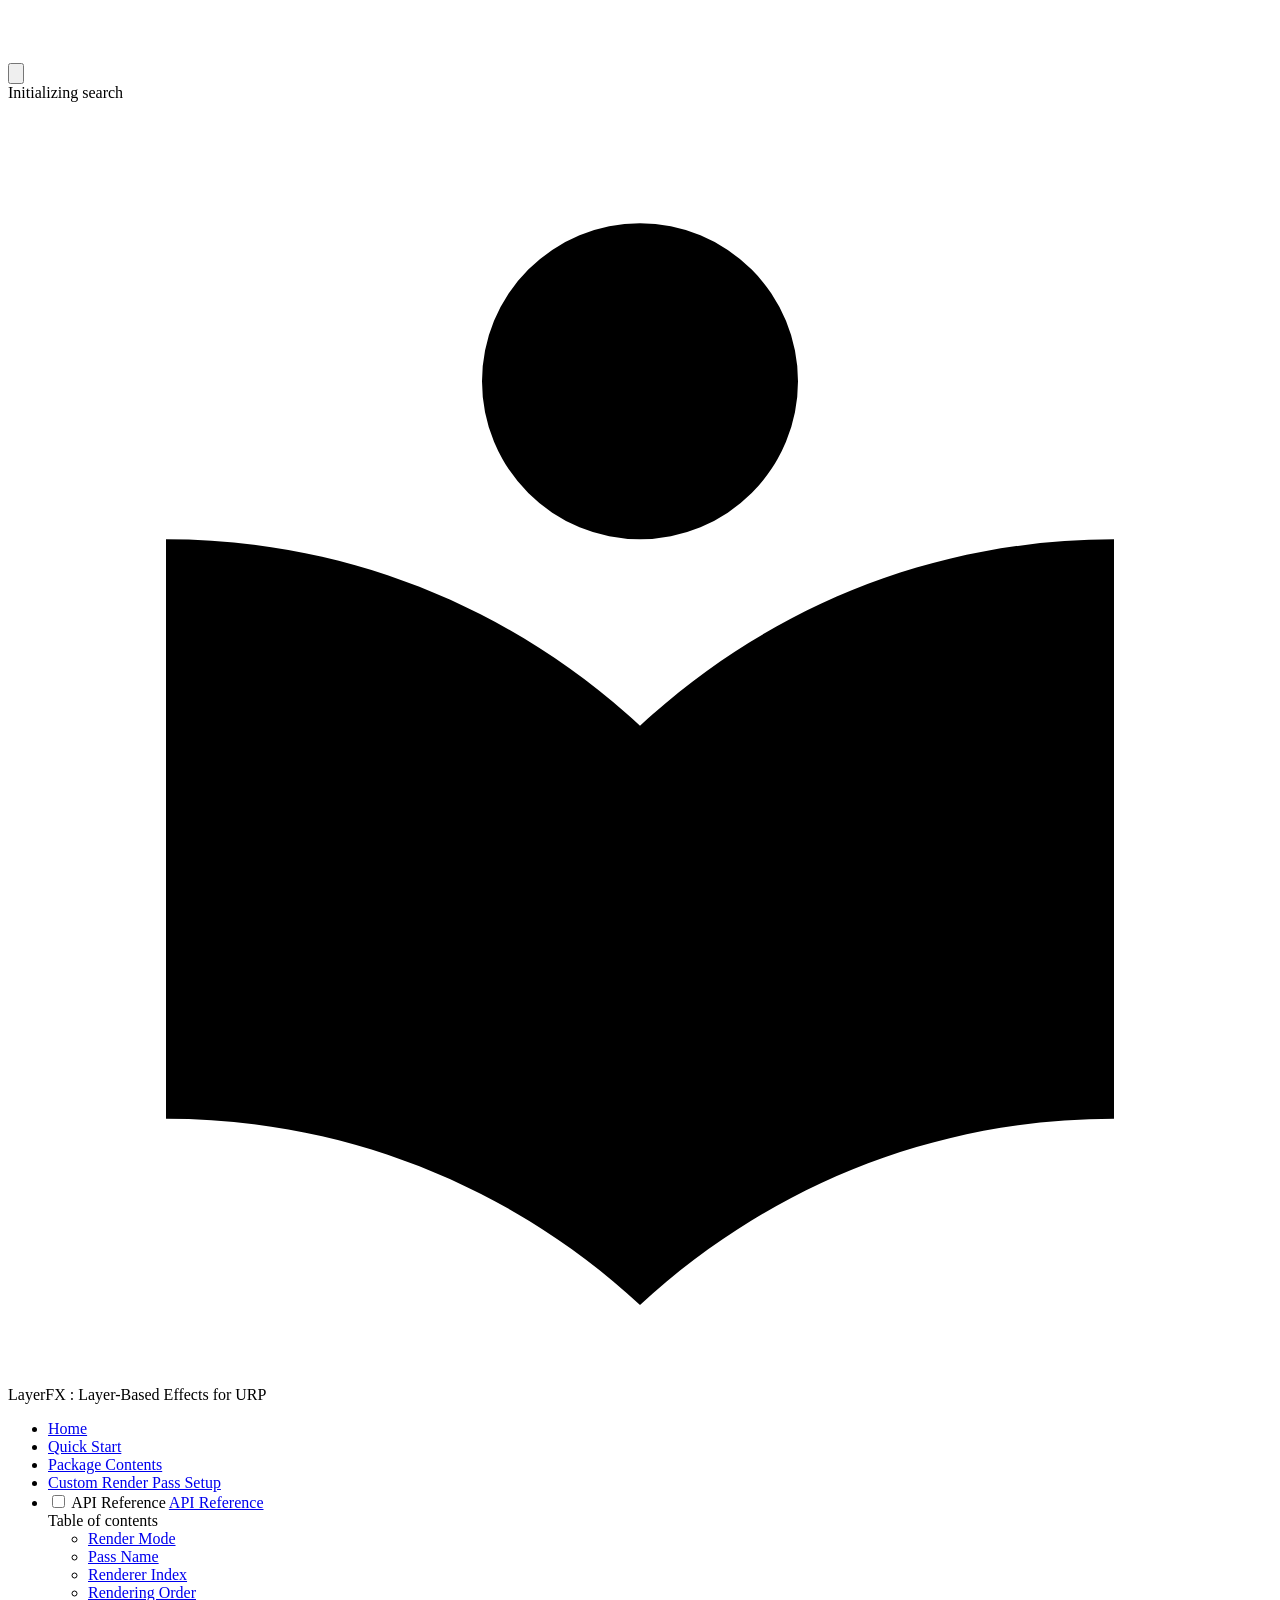
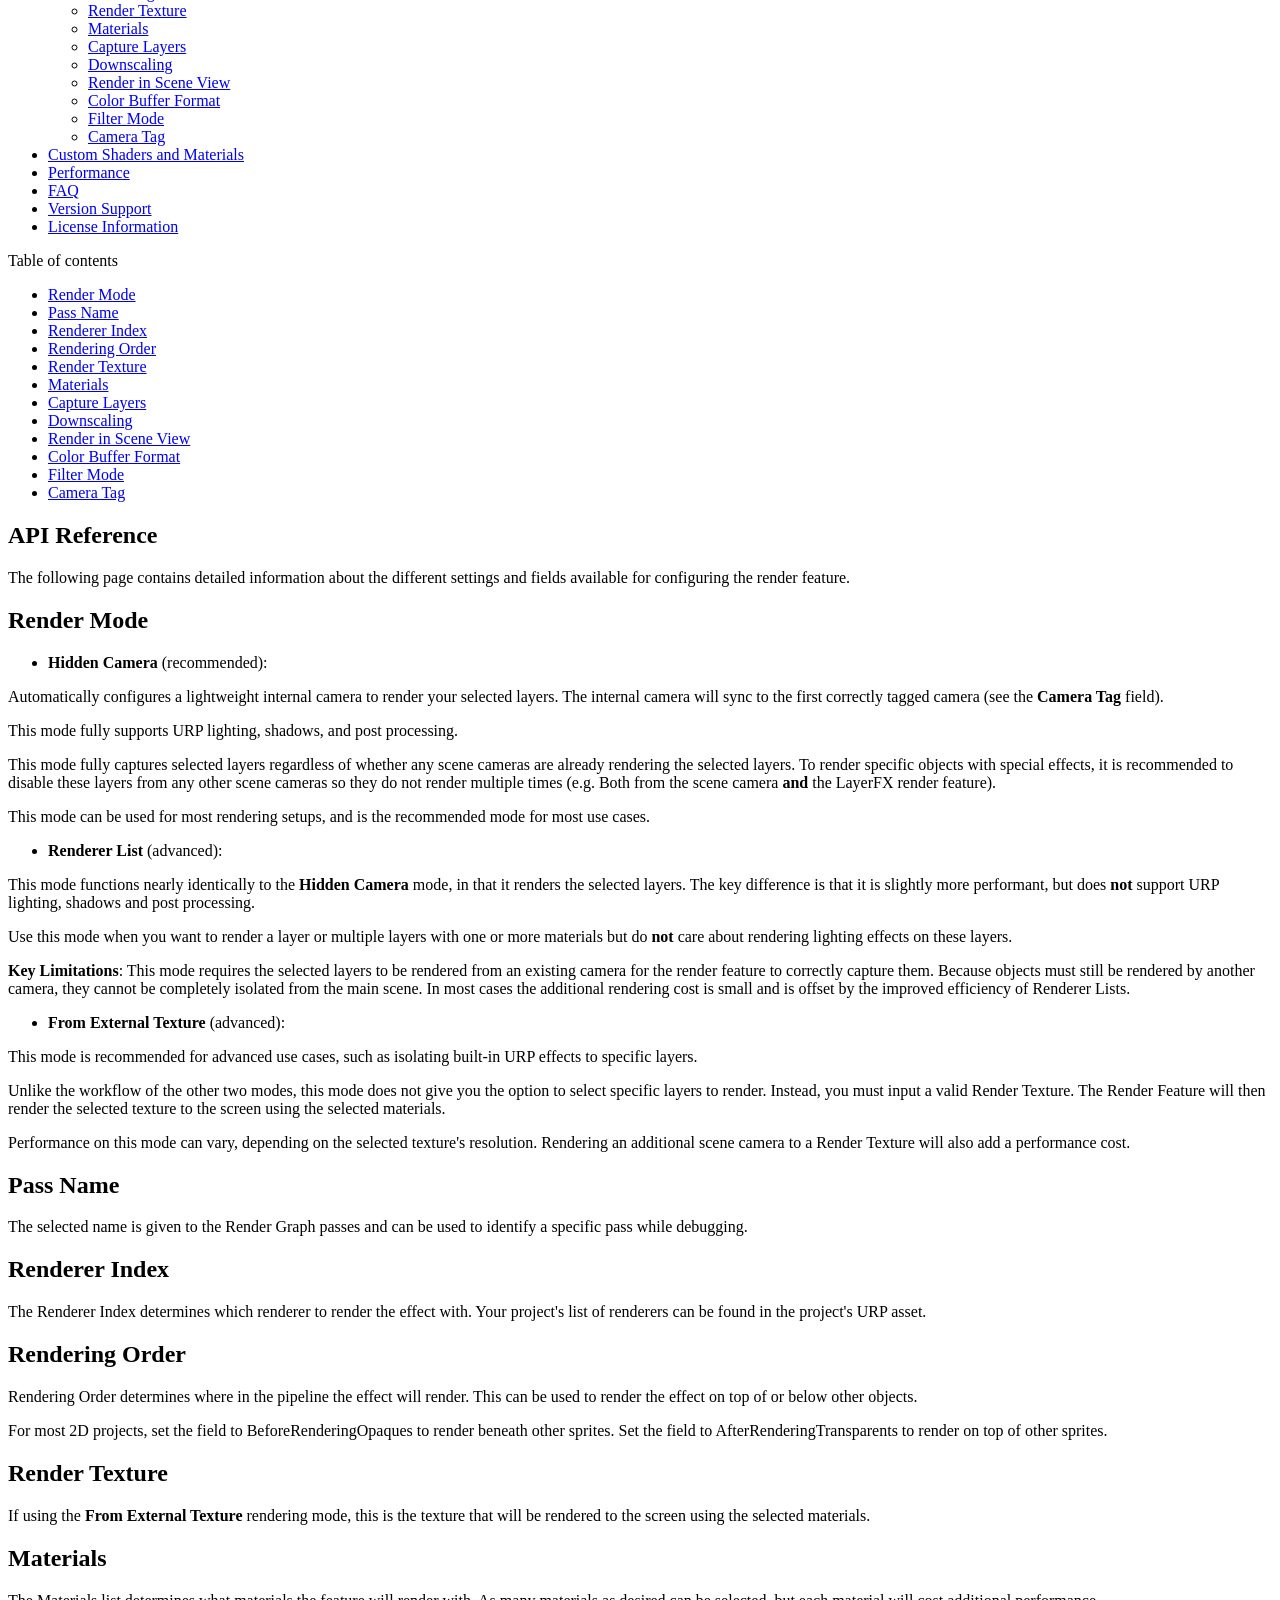
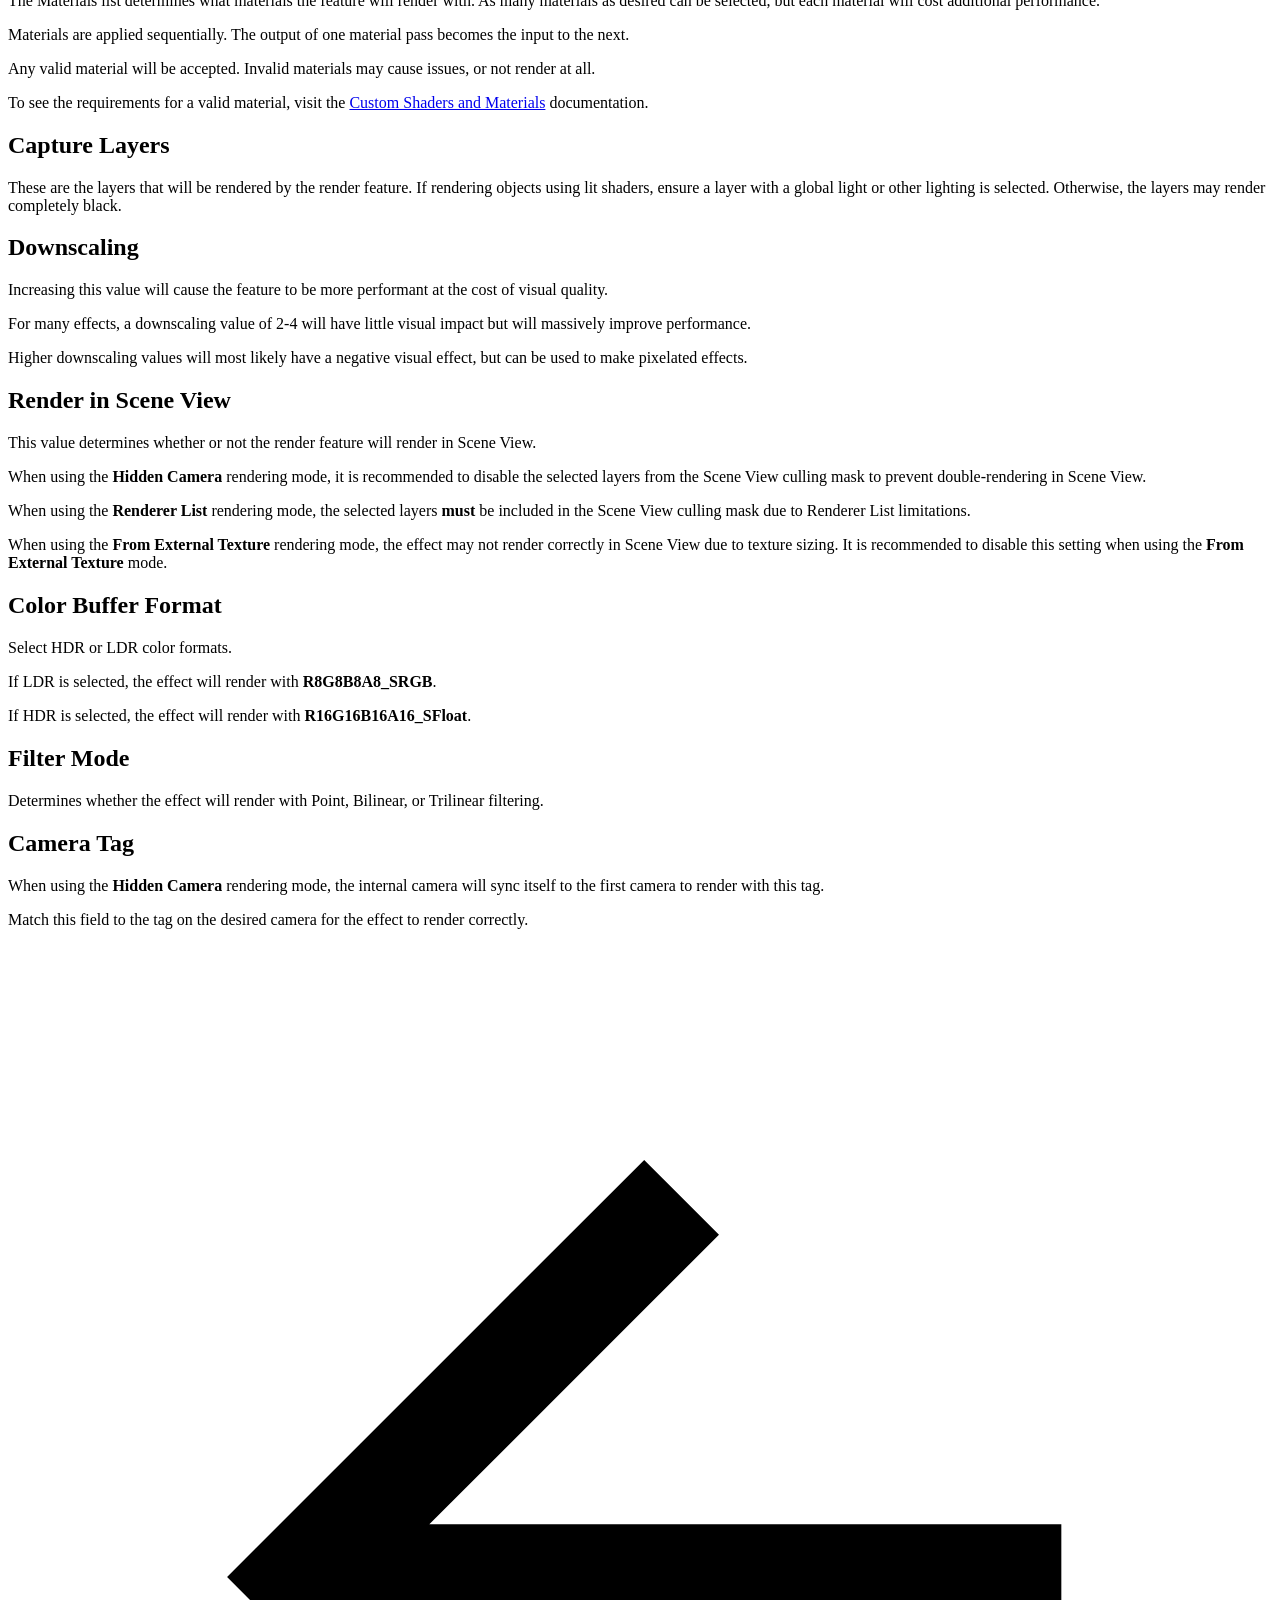
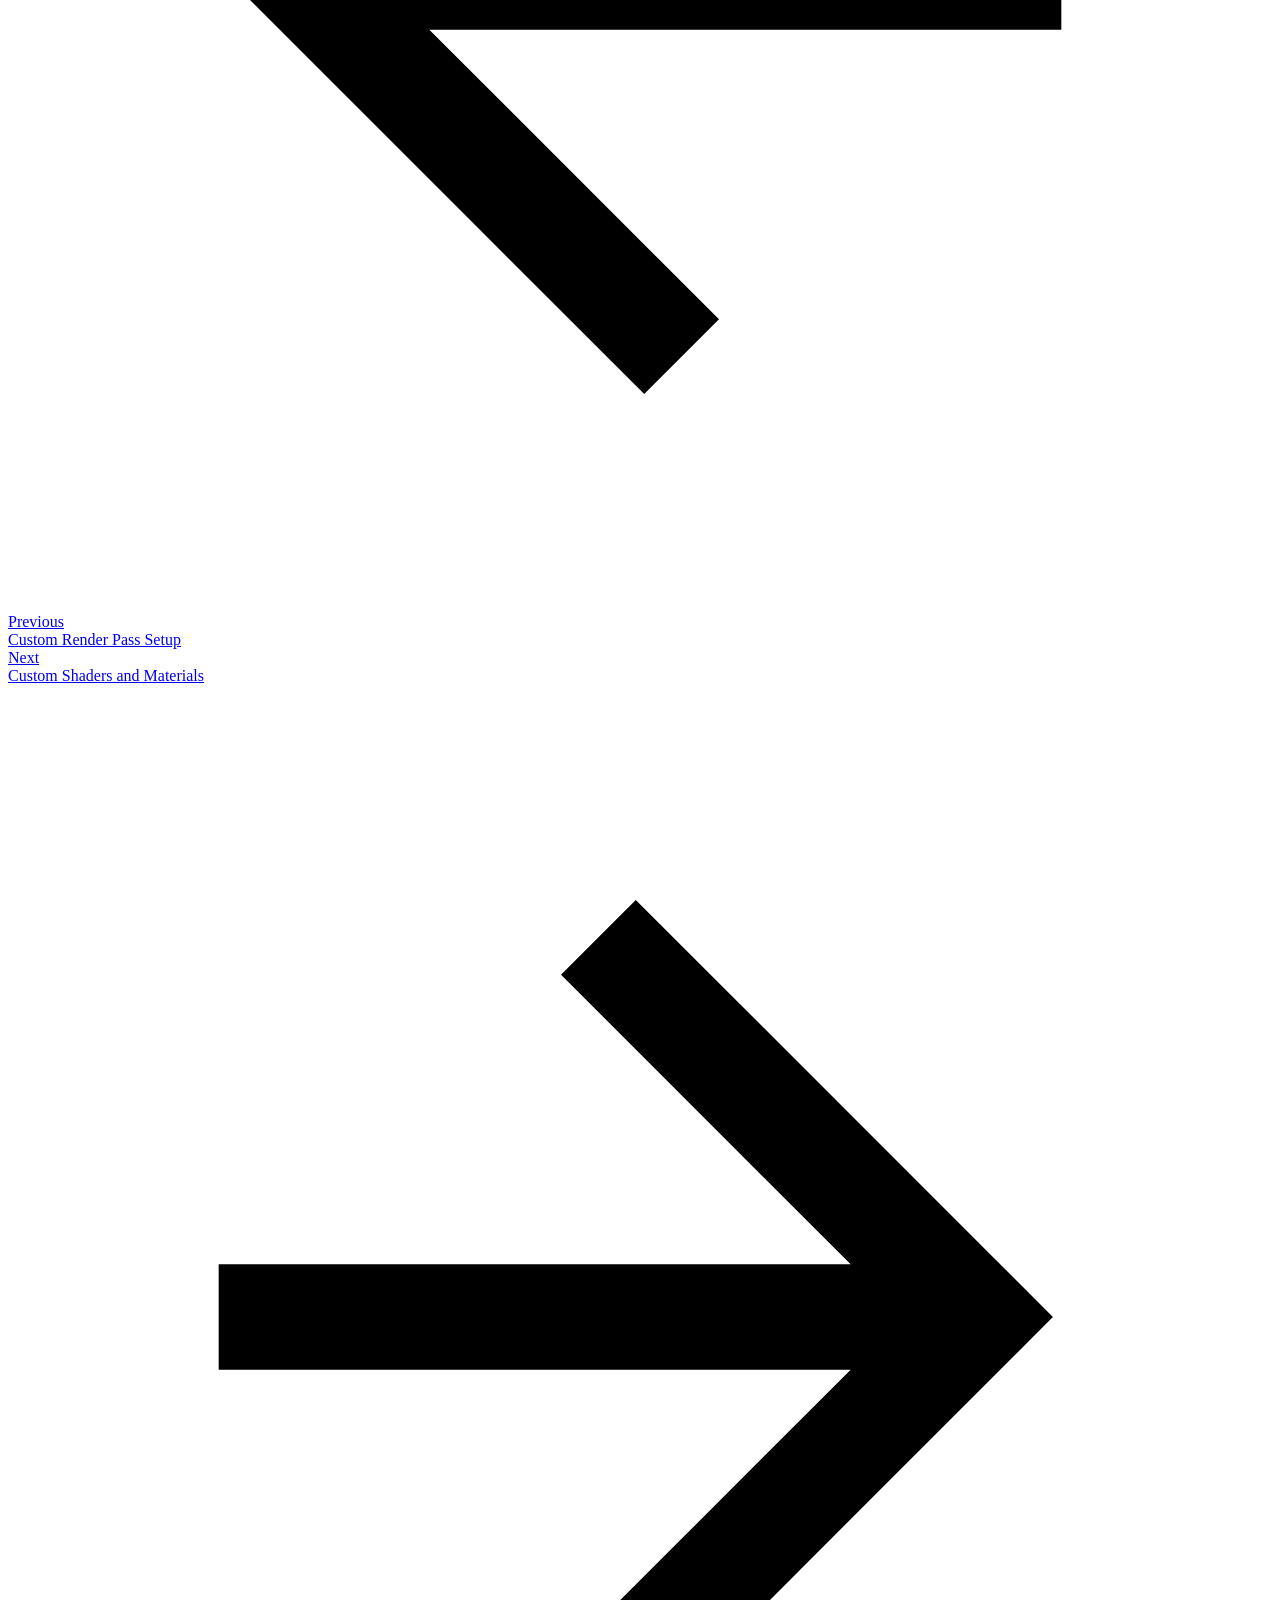
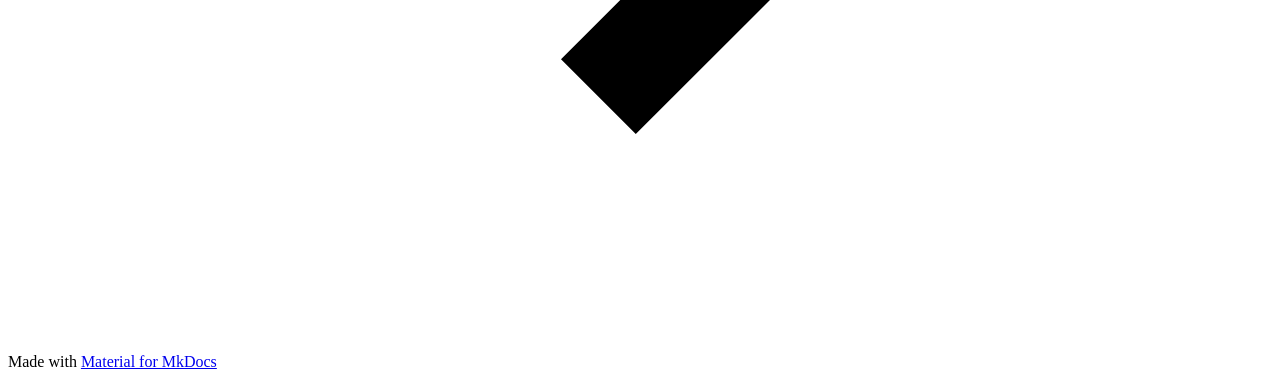
==== commit 44675008: "Deployed ea4c63e with MkDocs version: 1.6.1" ====
--- a/api-reference/index.html
+++ b/api-reference/index.html
@@ -261,14 +261,14 @@
   
   
     <li class="md-nav__item">
-      <a href="../contents/" class="md-nav__link">
+      <a href="../quick-start-guide/" class="md-nav__link">
         
   
   
   <span class="md-ellipsis">
     
   
-    Package Contents
+    Quick Start
   
 
     
@@ -288,14 +288,14 @@
   
   
     <li class="md-nav__item">
-      <a href="../quick-start-guide/" class="md-nav__link">
+      <a href="../contents/" class="md-nav__link">
         
   
   
   <span class="md-ellipsis">
     
   
-    Quick Start
+    Package Contents
   
 
     
@@ -637,6 +637,33 @@
     
   
     Version Support
+  
+
+    
+  </span>
+  
+  
+
+      </a>
+    </li>
+  
+
+    
+      
+      
+  
+  
+  
+  
+    <li class="md-nav__item">
+      <a href="../license-info/" class="md-nav__link">
+        
+  
+  
+  <span class="md-ellipsis">
+    
+  
+    License Information
   
 
     
@@ -895,7 +922,7 @@
 Materials</a>
 documentation.</p>
 <h2 id="capture-layers">Capture Layers</h2>
-<p>These are the layers that will be rendered by the render feature. If rendering using 
+<p>These are the layers that will be rendered by the render feature. If rendering objects using 
 lit shaders, ensure a layer with a global light or other lighting is selected.
 Otherwise, the layers may render completely black. </p>
 <h2 id="downscaling">Downscaling</h2>
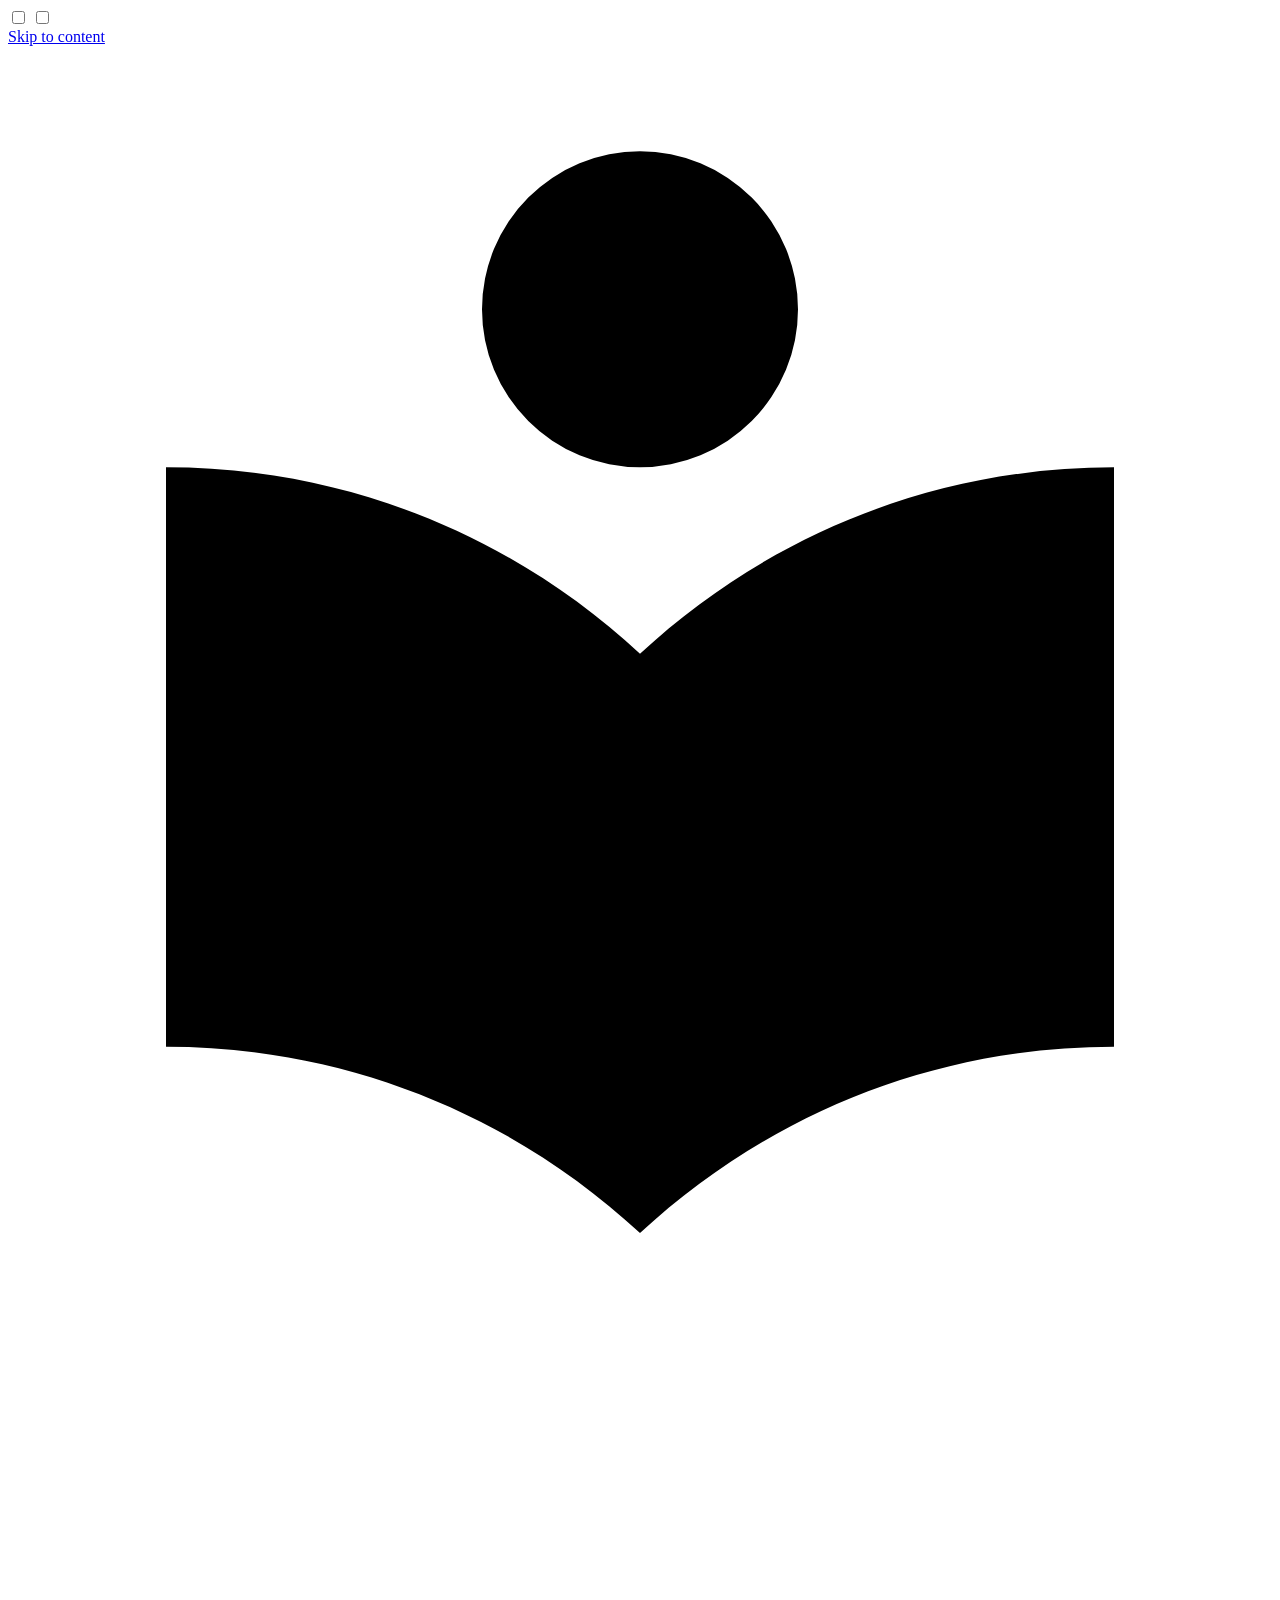
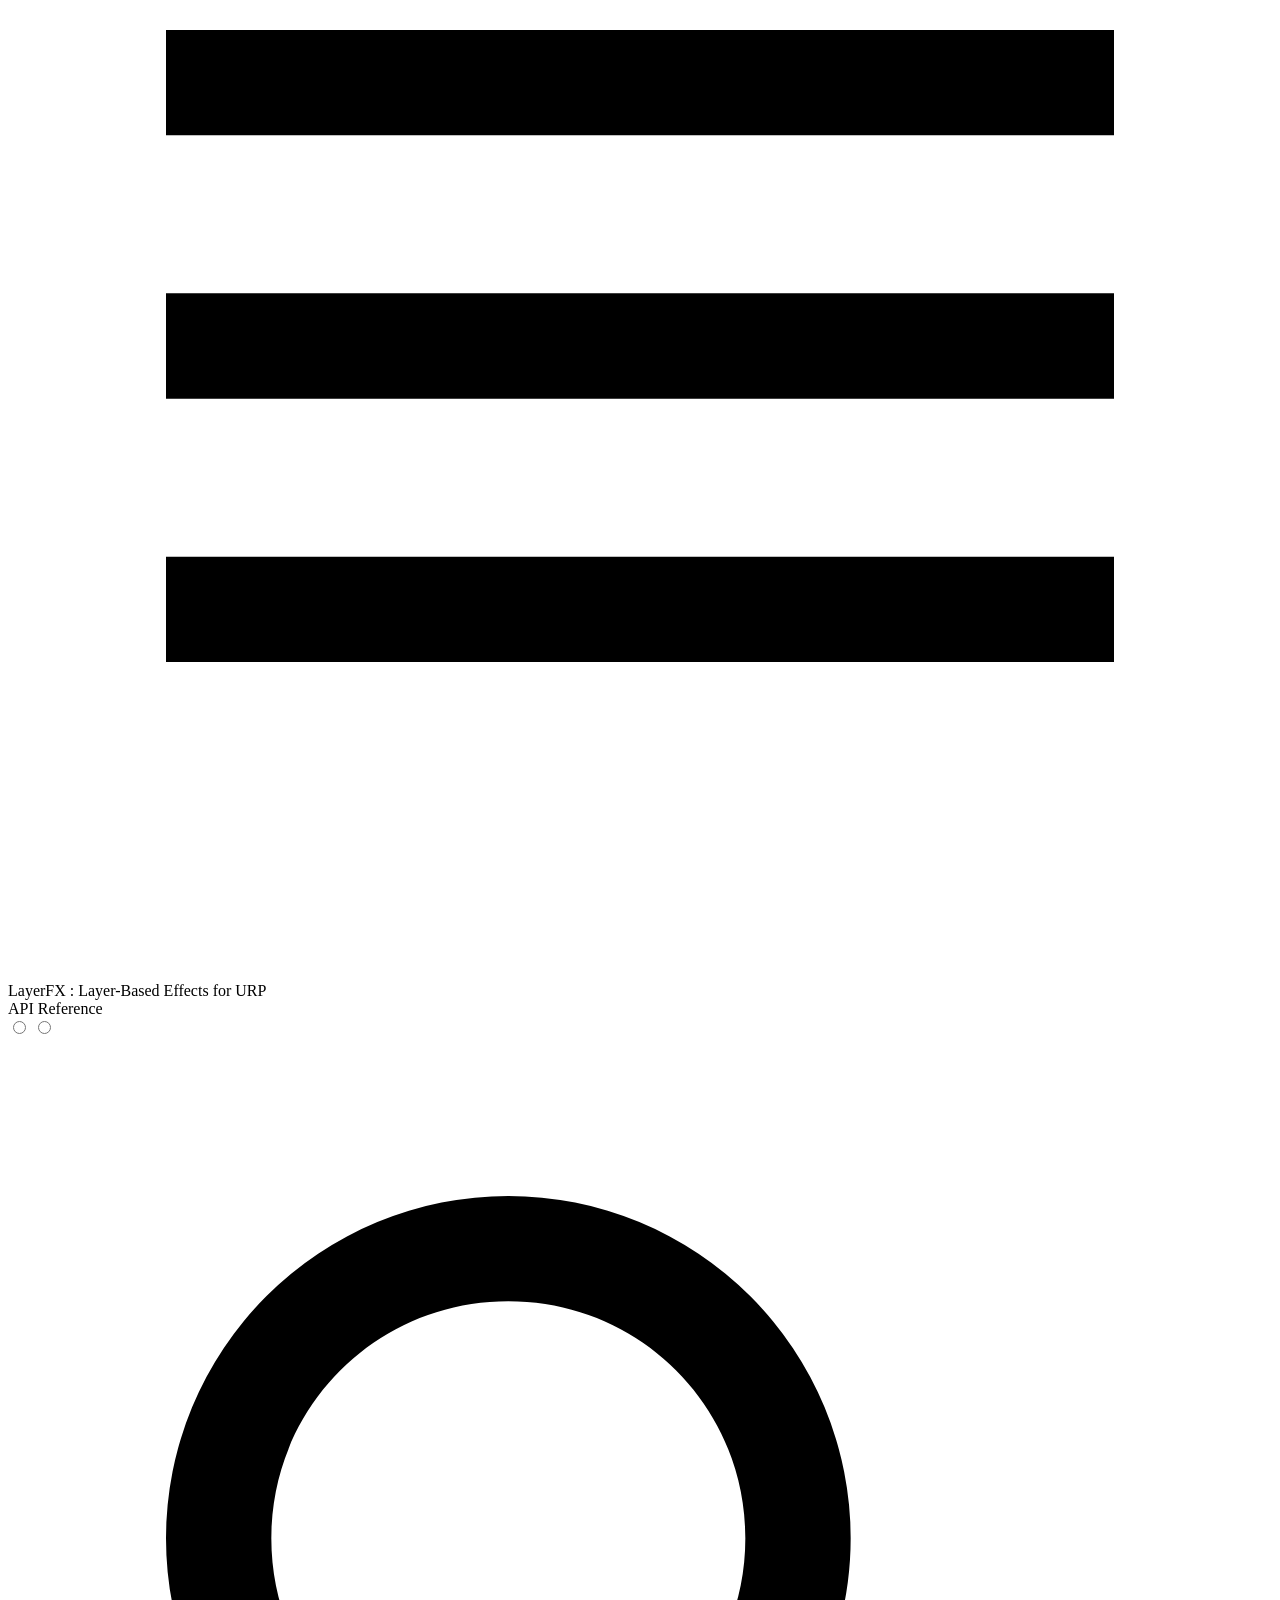
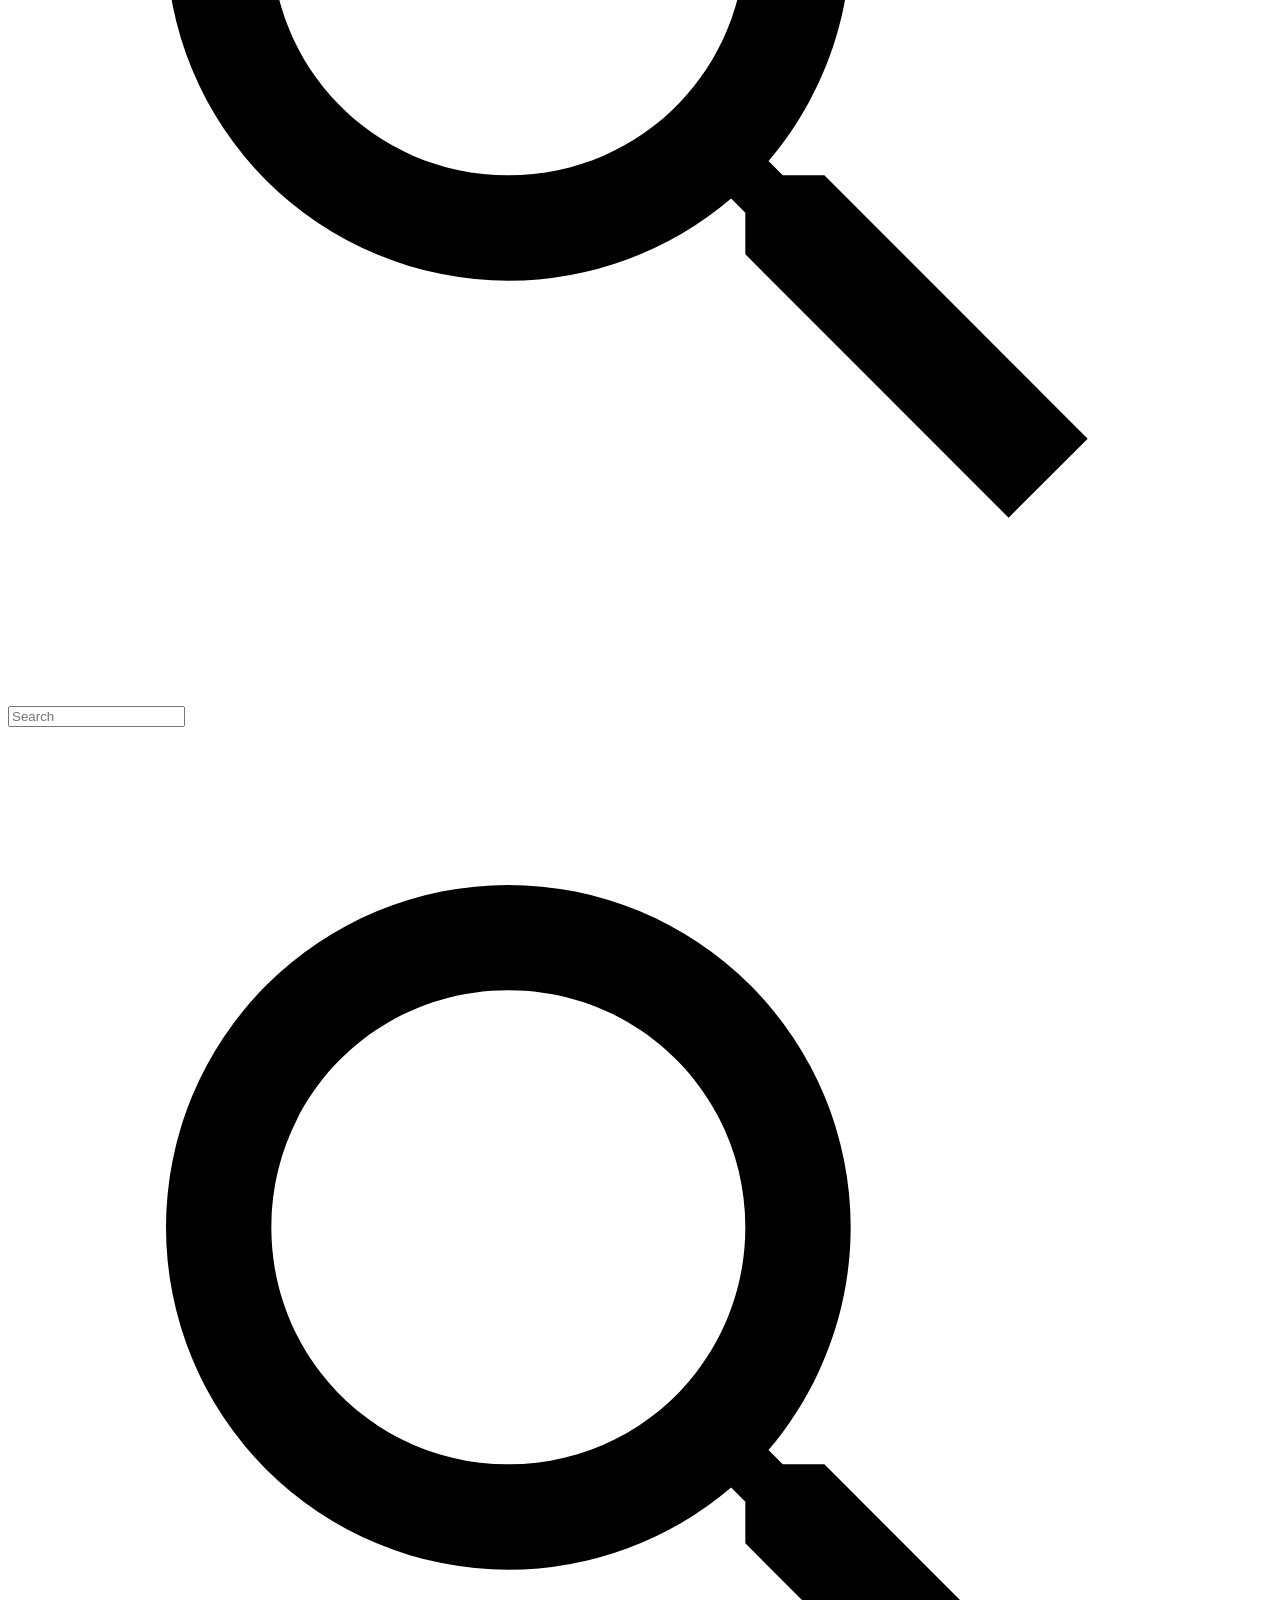
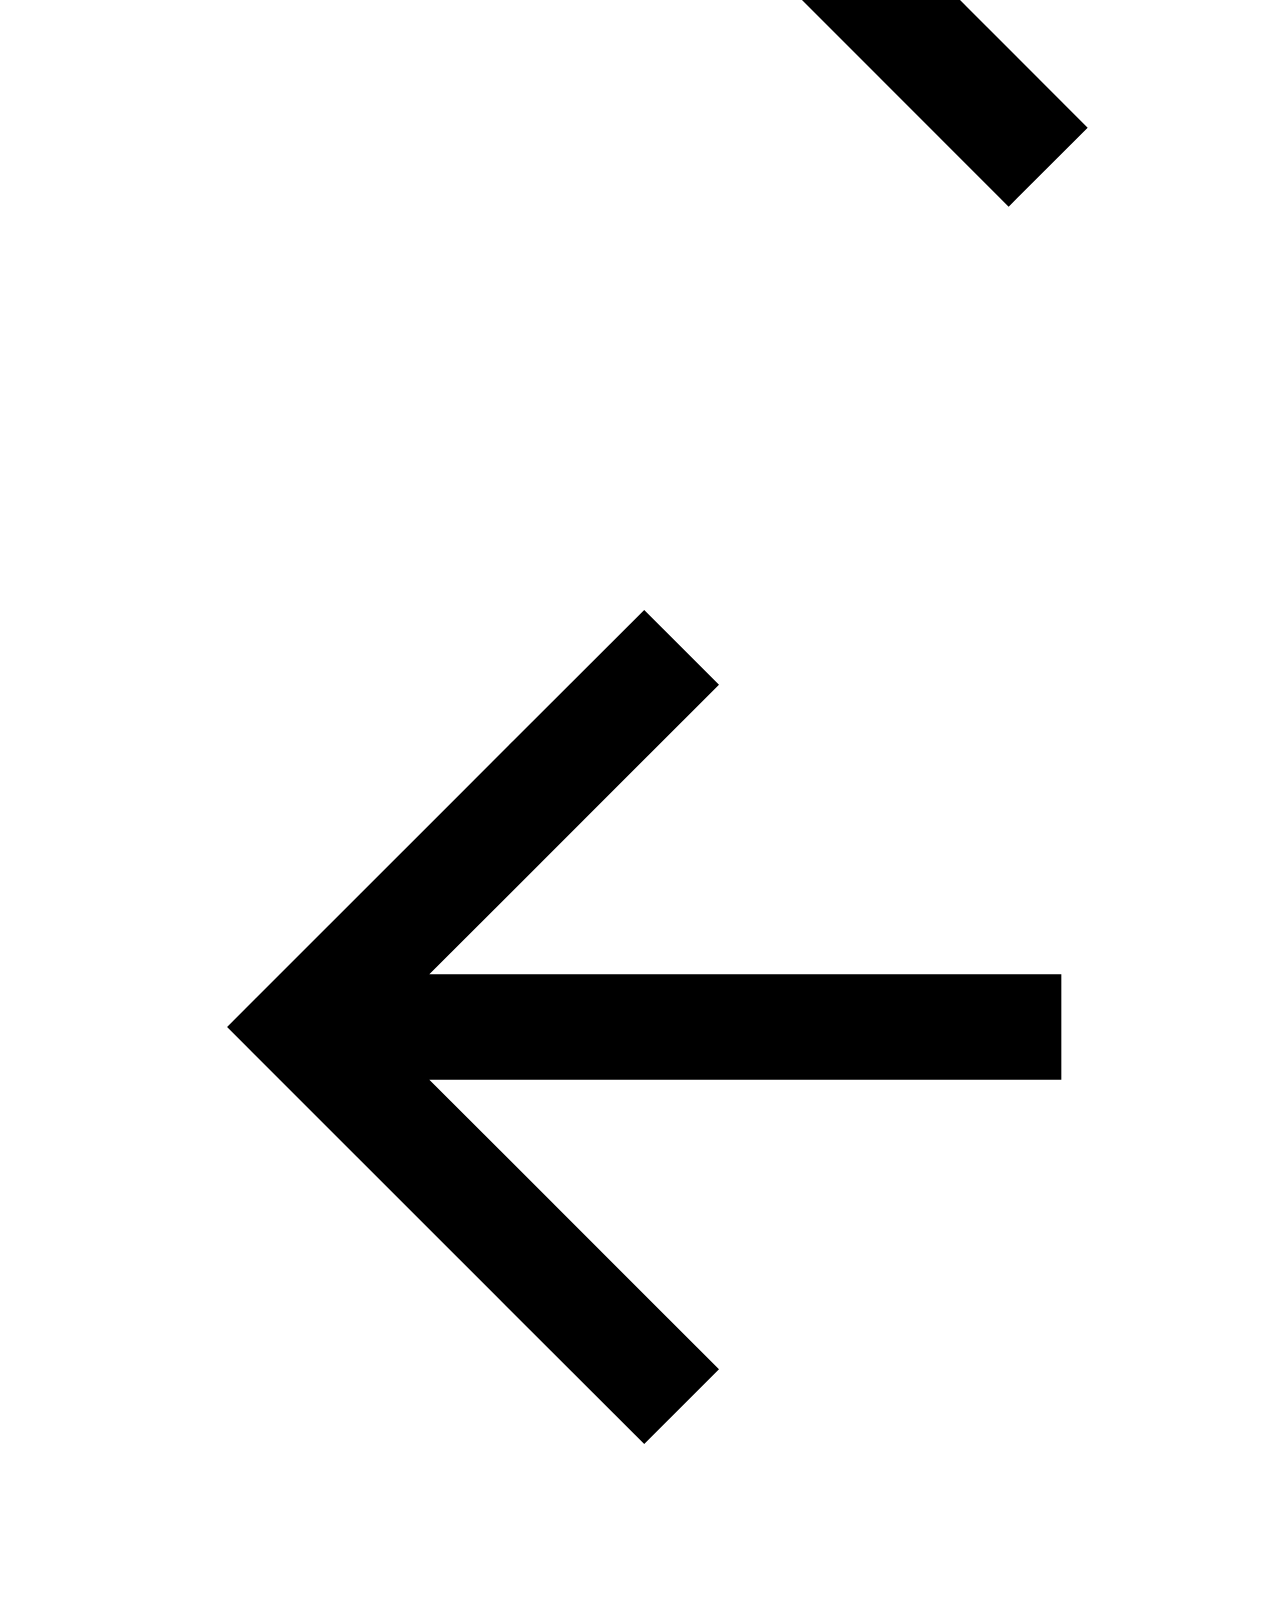
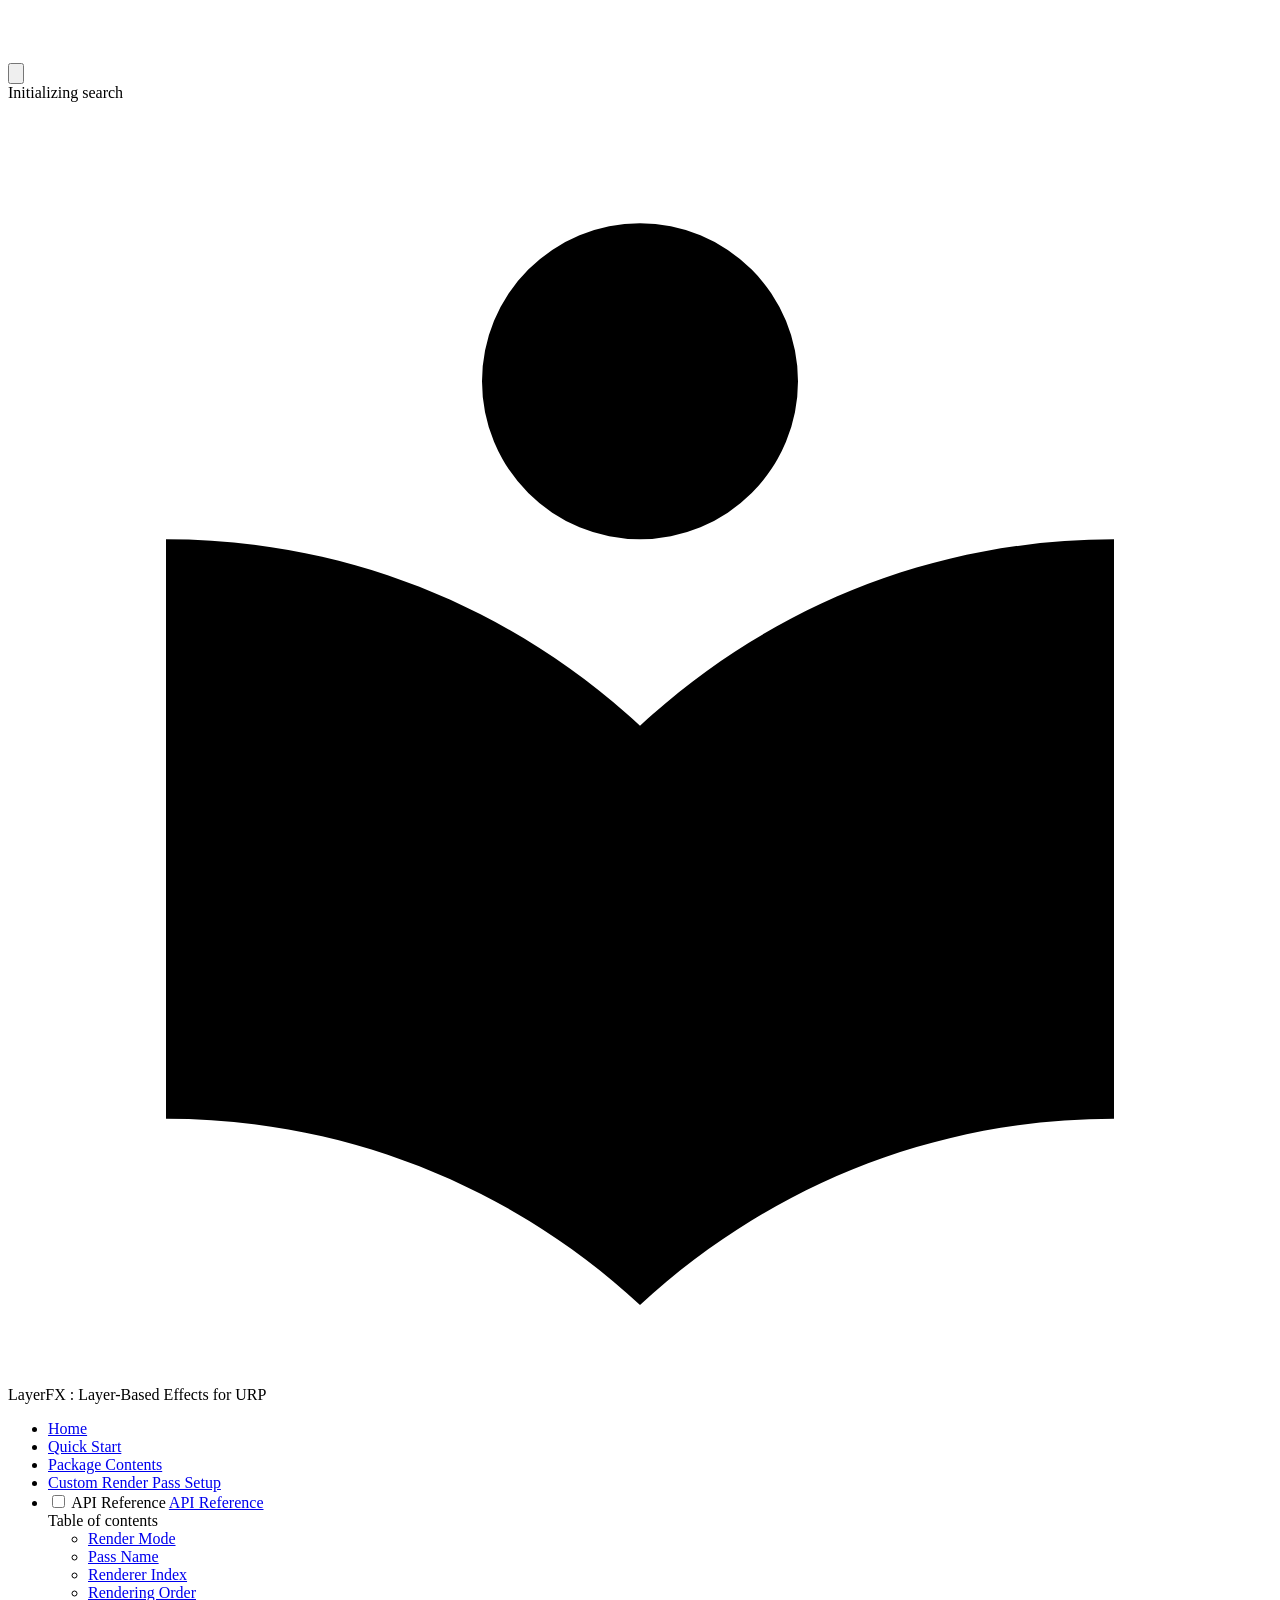
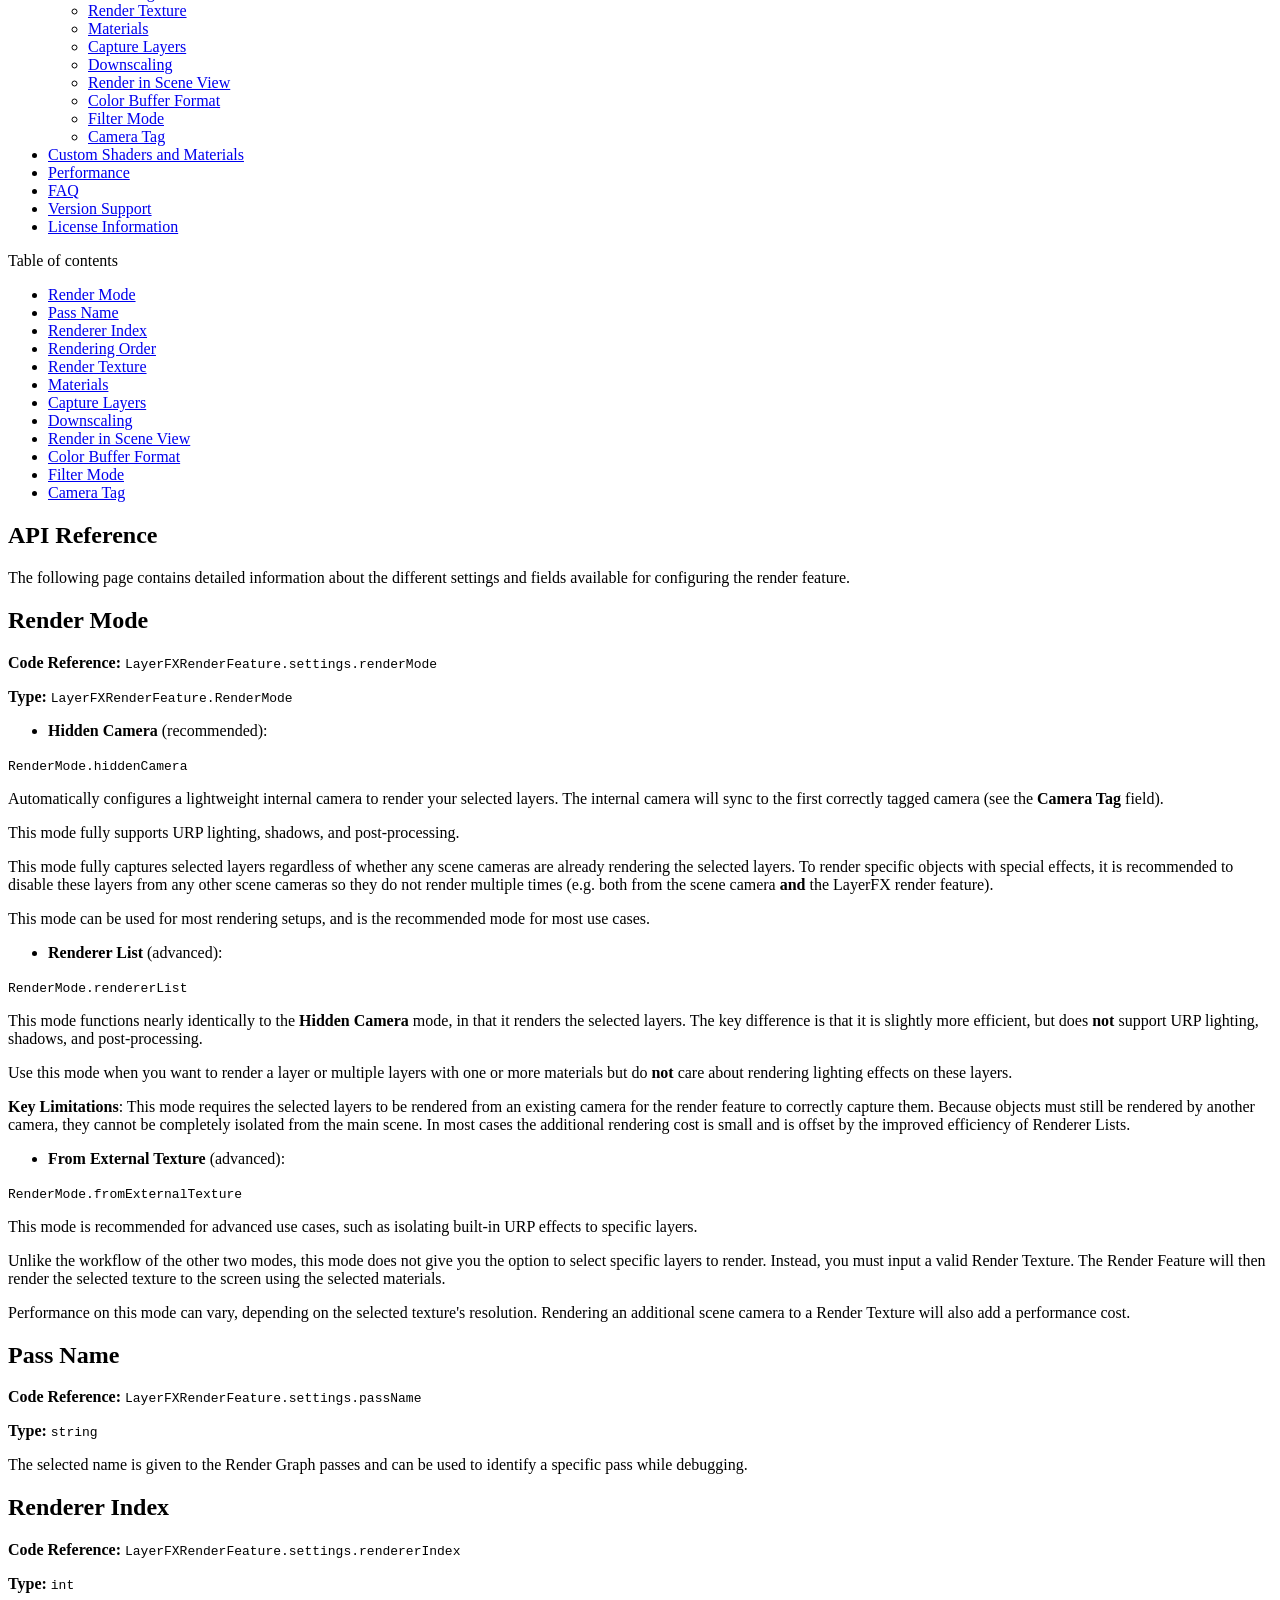
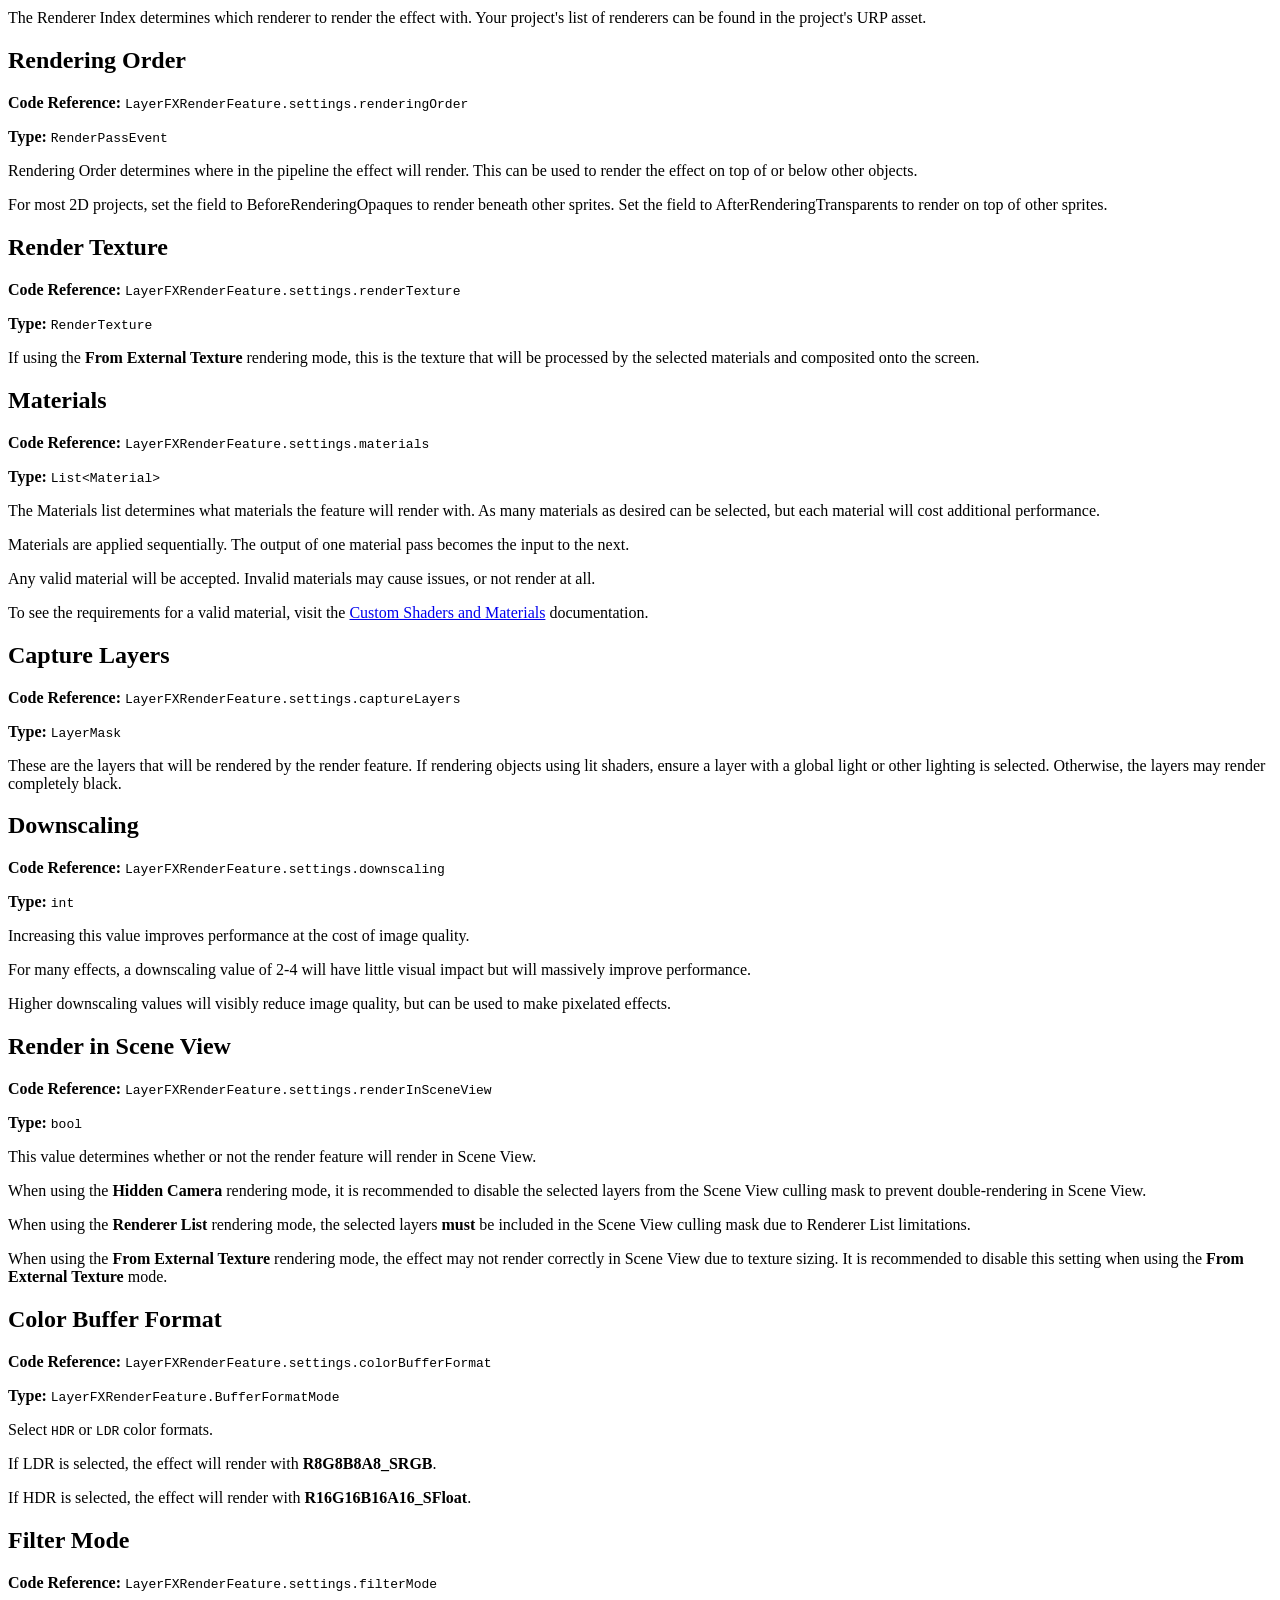
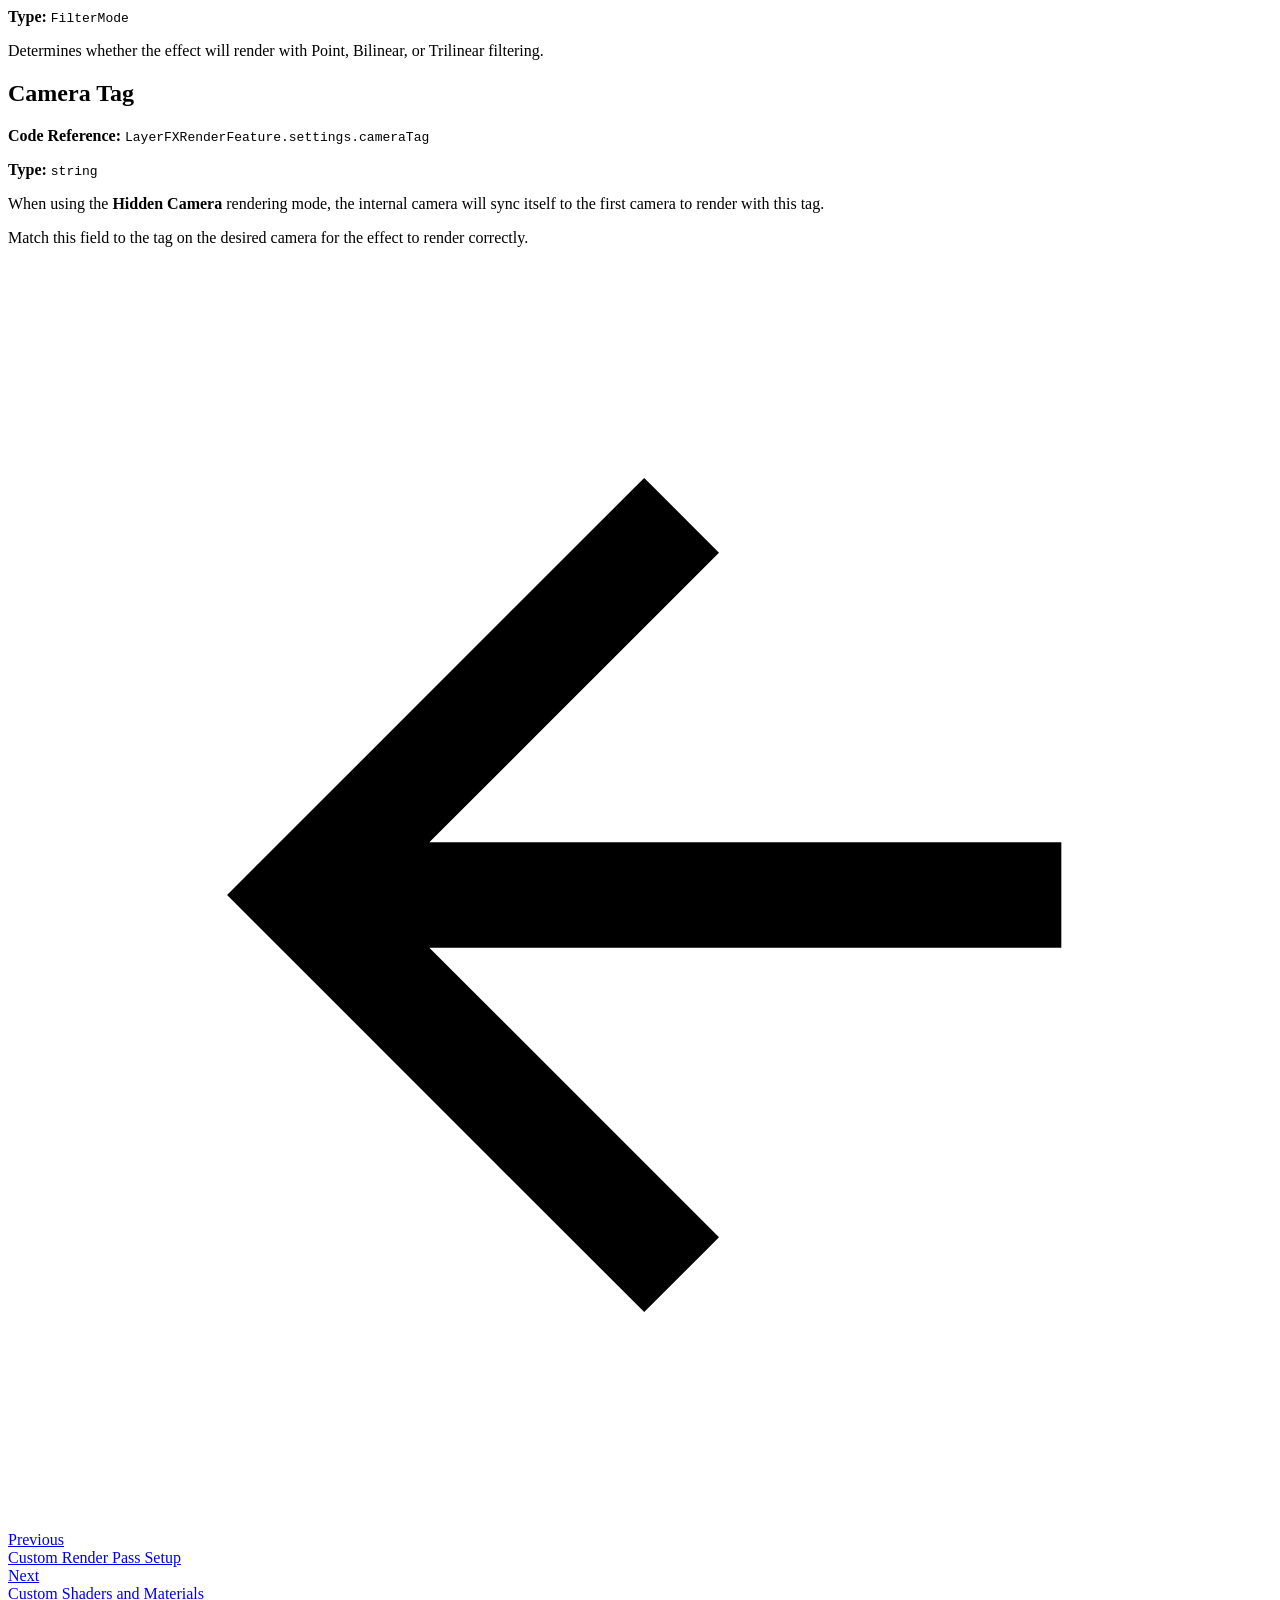
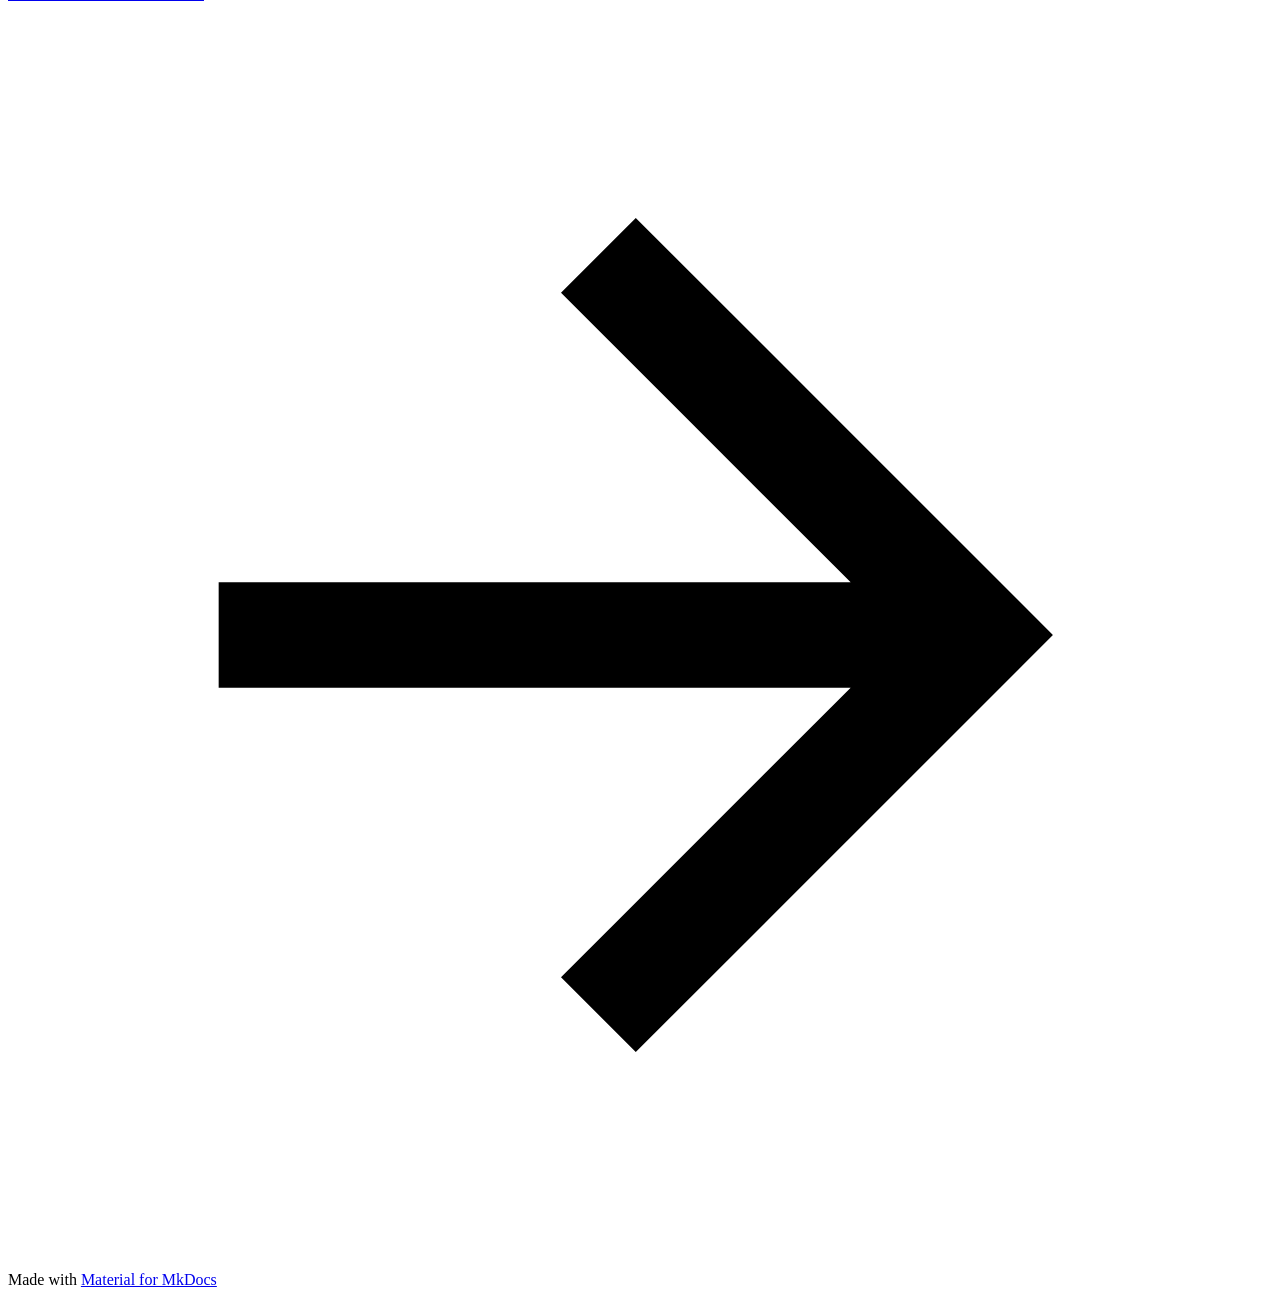
==== commit 69d27ec5: "Deployed 26b7076 with MkDocs version: 1.6.1" ====
--- a/api-reference/index.html
+++ b/api-reference/index.html
@@ -855,27 +855,31 @@
 <p>The following page contains detailed information about the different settings and
 fields available for configuring the render feature.</p>
 <h2 id="render-mode">Render Mode</h2>
+<p><strong>Code Reference:</strong> <code>LayerFXRenderFeature.settings.renderMode</code></p>
+<p><strong>Type:</strong> <code>LayerFXRenderFeature.RenderMode</code></p>
 <ul>
 <li><strong>Hidden Camera</strong> (recommended): </li>
 </ul>
+<p><code>RenderMode.hiddenCamera</code></p>
 <p>Automatically configures a lightweight internal camera to
 render your selected layers. The internal camera will sync to the first correctly
 tagged camera (see the <strong>Camera Tag</strong> field). </p>
-<p>This mode fully supports URP lighting, shadows, and post processing.</p>
+<p>This mode fully supports URP lighting, shadows, and post-processing.</p>
 <p>This mode fully captures selected layers regardless of whether any scene cameras
 are already rendering the selected layers. To render specific objects with special
 effects, it is recommended to disable these layers from any other scene cameras so
-they do not render multiple times (e.g. Both from the scene camera <strong>and</strong> the 
+they do not render multiple times (e.g. both from the scene camera <strong>and</strong> the 
 LayerFX render feature).</p>
 <p>This mode can be used for most rendering setups, and is the recommended mode for
 most use cases.</p>
 <ul>
-<li><strong>Renderer List</strong> (advanced): </li>
+<li><strong>Renderer List</strong> (advanced):</li>
 </ul>
+<p><code>RenderMode.rendererList</code></p>
 <p>This mode functions nearly identically to the <strong>Hidden Camera</strong> mode, in that it
 renders the selected layers. The key difference is that
-it is slightly more performant, but does <strong>not</strong> support URP lighting, shadows and
-post processing.</p>
+it is slightly more efficient, but does <strong>not</strong> support URP lighting, shadows, and
+post-processing.</p>
 <p>Use this mode when you want to render a layer or multiple layers with one or more
 materials but do <strong>not</strong> care about rendering lighting effects on these layers.</p>
 <p><strong>Key Limitations</strong>: This mode requires the selected layers to be rendered from
@@ -886,6 +890,7 @@
 <ul>
 <li><strong>From External Texture</strong> (advanced):</li>
 </ul>
+<p><code>RenderMode.fromExternalTexture</code></p>
 <p>This mode is recommended for advanced use cases, such as isolating built-in URP
 effects to specific layers. </p>
 <p>Unlike the workflow of the other two modes, this mode
@@ -896,21 +901,31 @@
 Rendering an additional scene camera to a Render Texture will also add a 
 performance cost.</p>
 <h2 id="pass-name">Pass Name</h2>
+<p><strong>Code Reference:</strong> <code>LayerFXRenderFeature.settings.passName</code></p>
+<p><strong>Type:</strong> <code>string</code></p>
 <p>The selected name is given to the Render Graph passes
 and can be used to identify a specific pass while debugging.</p>
 <h2 id="renderer-index">Renderer Index</h2>
+<p><strong>Code Reference:</strong> <code>LayerFXRenderFeature.settings.rendererIndex</code></p>
+<p><strong>Type:</strong> <code>int</code></p>
 <p>The Renderer Index determines which renderer to render the effect with. 
 Your project's list of renderers can be found in the project's URP asset. </p>
 <h2 id="rendering-order">Rendering Order</h2>
+<p><strong>Code Reference:</strong> <code>LayerFXRenderFeature.settings.renderingOrder</code></p>
+<p><strong>Type:</strong> <code>RenderPassEvent</code></p>
 <p>Rendering Order determines where in the pipeline the effect will render. This can
 be used to render the effect on top of or below other objects. </p>
 <p>For most 2D projects, set the field to BeforeRenderingOpaques to render beneath
 other sprites. Set the field to AfterRenderingTransparents to render on top of
 other sprites.</p>
 <h2 id="render-texture">Render Texture</h2>
-<p>If using the <strong>From External Texture</strong> rendering mode, this is the texture that
-will be rendered to the screen using the selected materials.</p>
+<p><strong>Code Reference:</strong> <code>LayerFXRenderFeature.settings.renderTexture</code></p>
+<p><strong>Type:</strong> <code>RenderTexture</code></p>
+<p>If using the <strong>From External Texture</strong> rendering mode, this is the texture that will be 
+processed by the selected materials and composited onto the screen.</p>
 <h2 id="materials">Materials</h2>
+<p><strong>Code Reference:</strong> <code>LayerFXRenderFeature.settings.materials</code></p>
+<p><strong>Type:</strong> <code>List&lt;Material&gt;</code></p>
 <p>The Materials list determines what materials the feature will render with. As many
 materials as desired can be selected, but each material will cost 
 additional performance. </p>
@@ -918,21 +933,26 @@
 The output of one material pass becomes the input to the next.</p>
 <p>Any valid material will be accepted. Invalid materials may cause issues, or not
 render at all. </p>
-<p>To see the requirements for a valid material, visit the <a href="https://myth0-games.github.io/LayerMaskRendererDocs/custom-shaders-and-materials/">Custom Shaders and
+<p>To see the requirements for a valid material, visit the <a href="../custom-shaders-and-materials/">Custom Shaders and
 Materials</a>
 documentation.</p>
 <h2 id="capture-layers">Capture Layers</h2>
+<p><strong>Code Reference:</strong> <code>LayerFXRenderFeature.settings.captureLayers</code></p>
+<p><strong>Type:</strong> <code>LayerMask</code></p>
 <p>These are the layers that will be rendered by the render feature. If rendering objects using 
 lit shaders, ensure a layer with a global light or other lighting is selected.
 Otherwise, the layers may render completely black. </p>
 <h2 id="downscaling">Downscaling</h2>
-<p>Increasing this value will cause the feature to be more performant at the cost of
-visual quality. </p>
+<p><strong>Code Reference:</strong> <code>LayerFXRenderFeature.settings.downscaling</code></p>
+<p><strong>Type:</strong> <code>int</code></p>
+<p>Increasing this value improves performance at the cost of image quality.</p>
 <p>For many effects, a downscaling value of 2-4 will have little visual
 impact but will massively improve performance.</p>
-<p>Higher downscaling values will most likely have a negative visual effect, but can be
+<p>Higher downscaling values will visibly reduce image quality, but can be
 used to make pixelated effects. </p>
 <h2 id="render-in-scene-view">Render in Scene View</h2>
+<p><strong>Code Reference:</strong> <code>LayerFXRenderFeature.settings.renderInSceneView</code></p>
+<p><strong>Type:</strong> <code>bool</code></p>
 <p>This value determines whether or not the render feature will render in Scene View.</p>
 <p>When using the <strong>Hidden Camera</strong> rendering mode, it is recommended to disable the
 selected layers from the Scene View culling mask to prevent double-rendering in
@@ -943,13 +963,19 @@
 correctly in Scene View due to texture sizing. It is recommended to disable this 
 setting when using the <strong>From External Texture</strong> mode.</p>
 <h2 id="color-buffer-format">Color Buffer Format</h2>
-<p>Select HDR or LDR color formats.</p>
+<p><strong>Code Reference:</strong> <code>LayerFXRenderFeature.settings.colorBufferFormat</code></p>
+<p><strong>Type:</strong> <code>LayerFXRenderFeature.BufferFormatMode</code></p>
+<p>Select <code>HDR</code> or <code>LDR</code> color formats.</p>
 <p>If LDR is selected, the effect will render with <strong>R8G8B8A8_SRGB</strong>.</p>
 <p>If HDR is selected, the effect will render with <strong>R16G16B16A16_SFloat</strong>.</p>
 <h2 id="filter-mode">Filter Mode</h2>
+<p><strong>Code Reference:</strong> <code>LayerFXRenderFeature.settings.filterMode</code></p>
+<p><strong>Type:</strong> <code>FilterMode</code></p>
 <p>Determines whether the effect will render with Point, Bilinear, or Trilinear
 filtering.</p>
 <h2 id="camera-tag">Camera Tag</h2>
+<p><strong>Code Reference:</strong> <code>LayerFXRenderFeature.settings.cameraTag</code></p>
+<p><strong>Type:</strong> <code>string</code></p>
 <p>When using the <strong>Hidden Camera</strong> rendering mode, the internal camera will sync
 itself to the first camera to render with this tag. </p>
 <p>Match this field to the tag on the desired camera for the effect to render
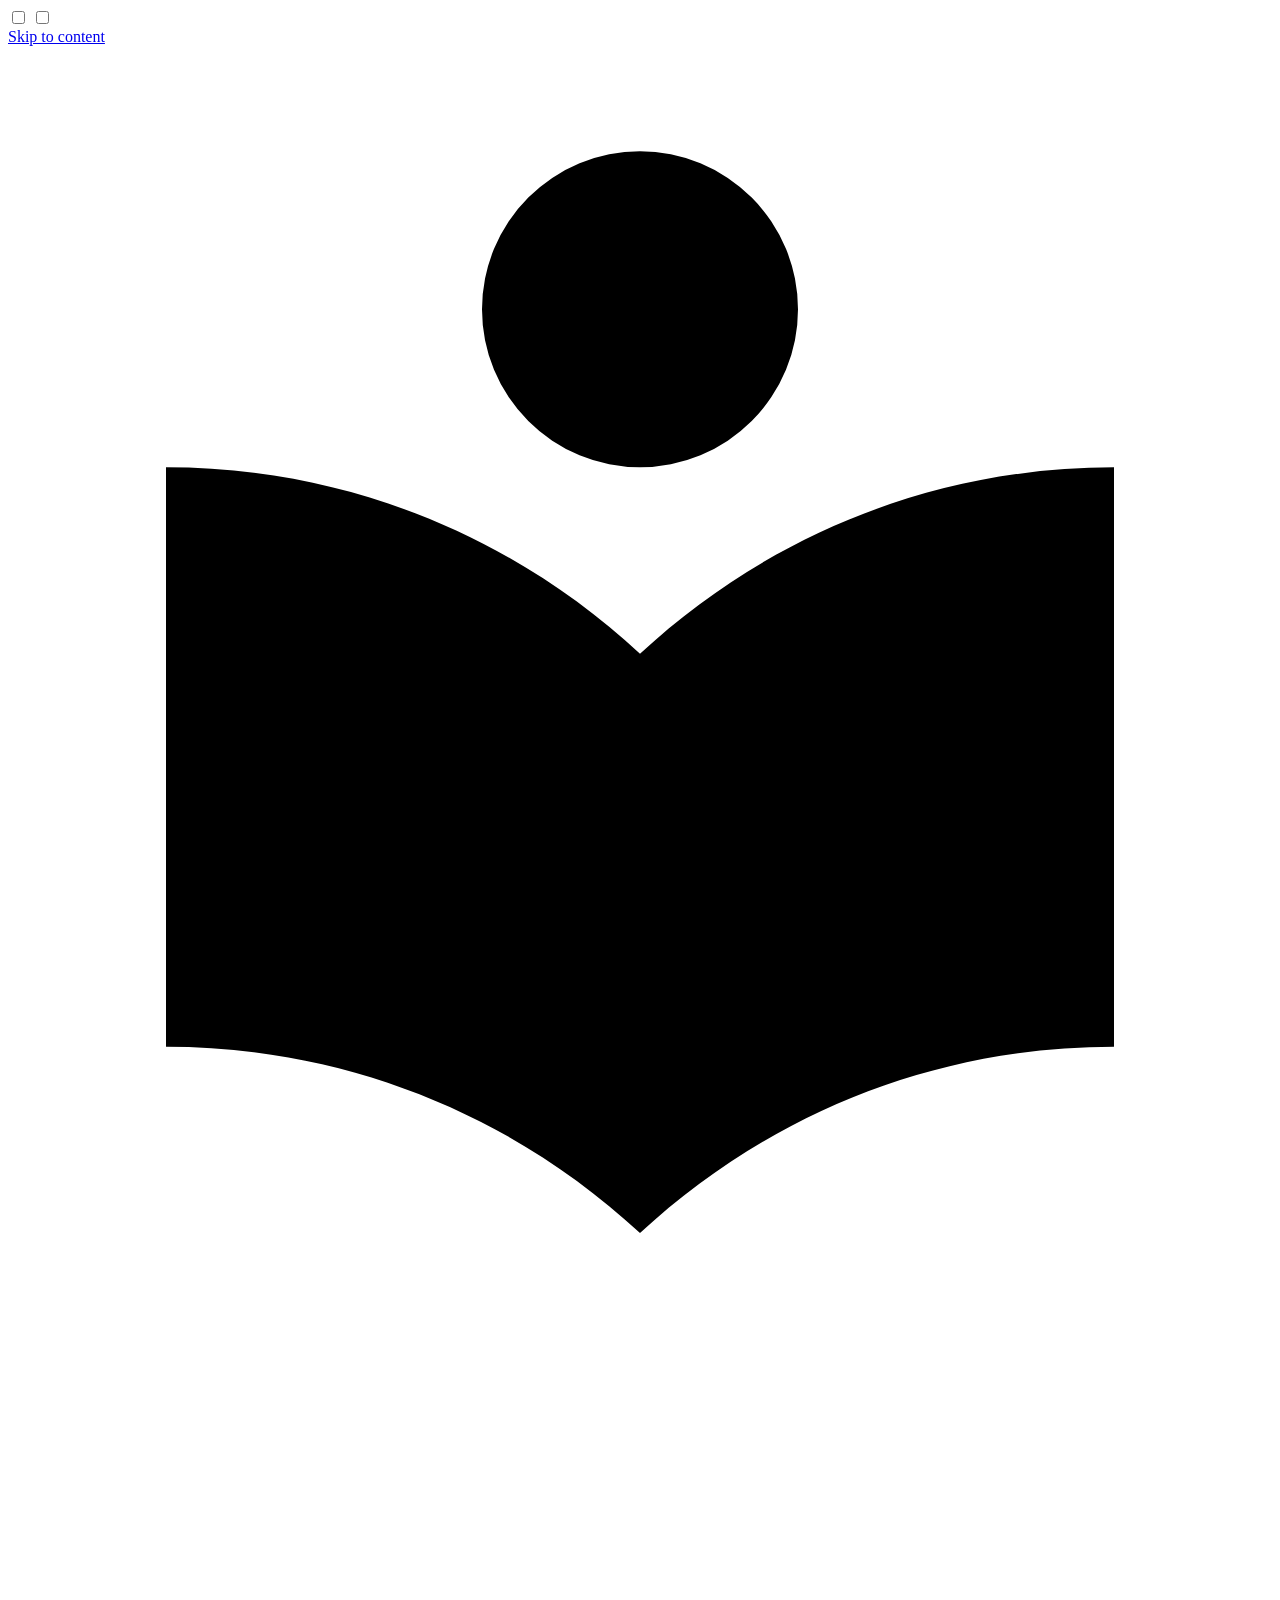
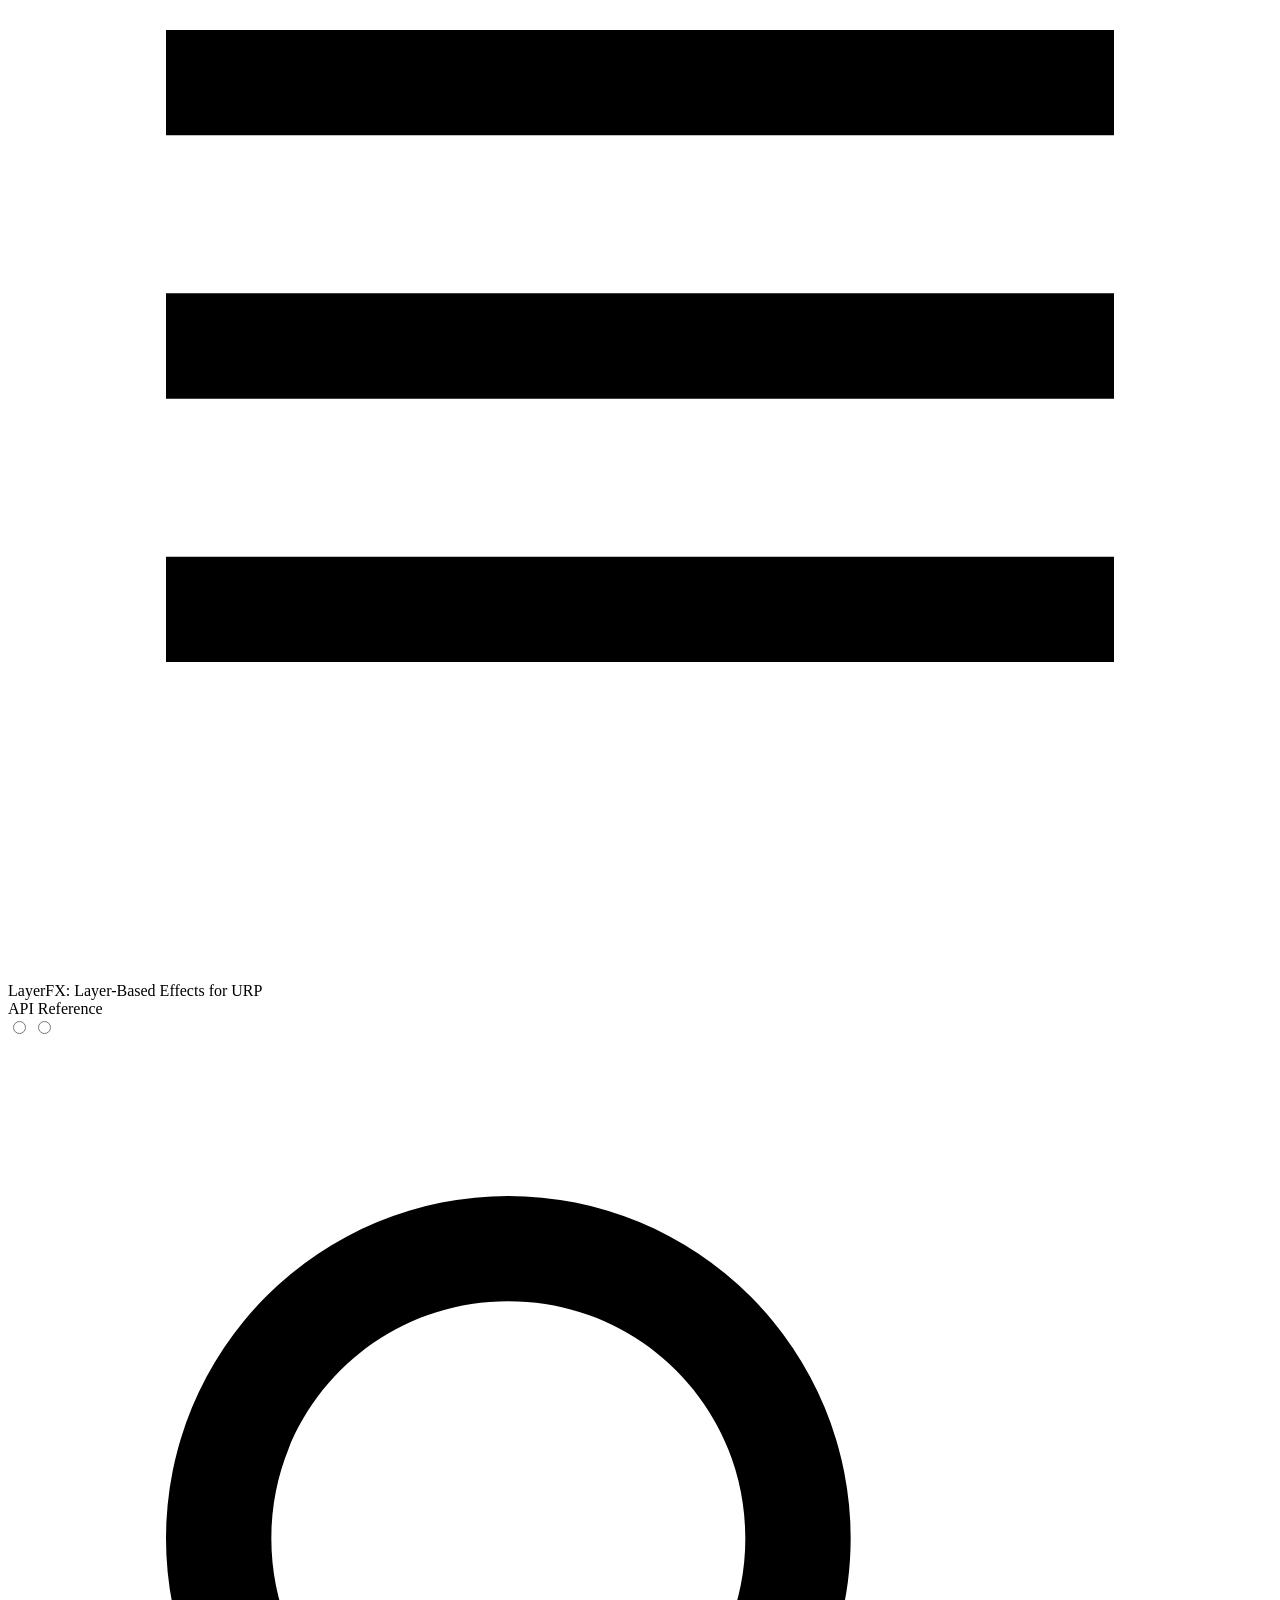
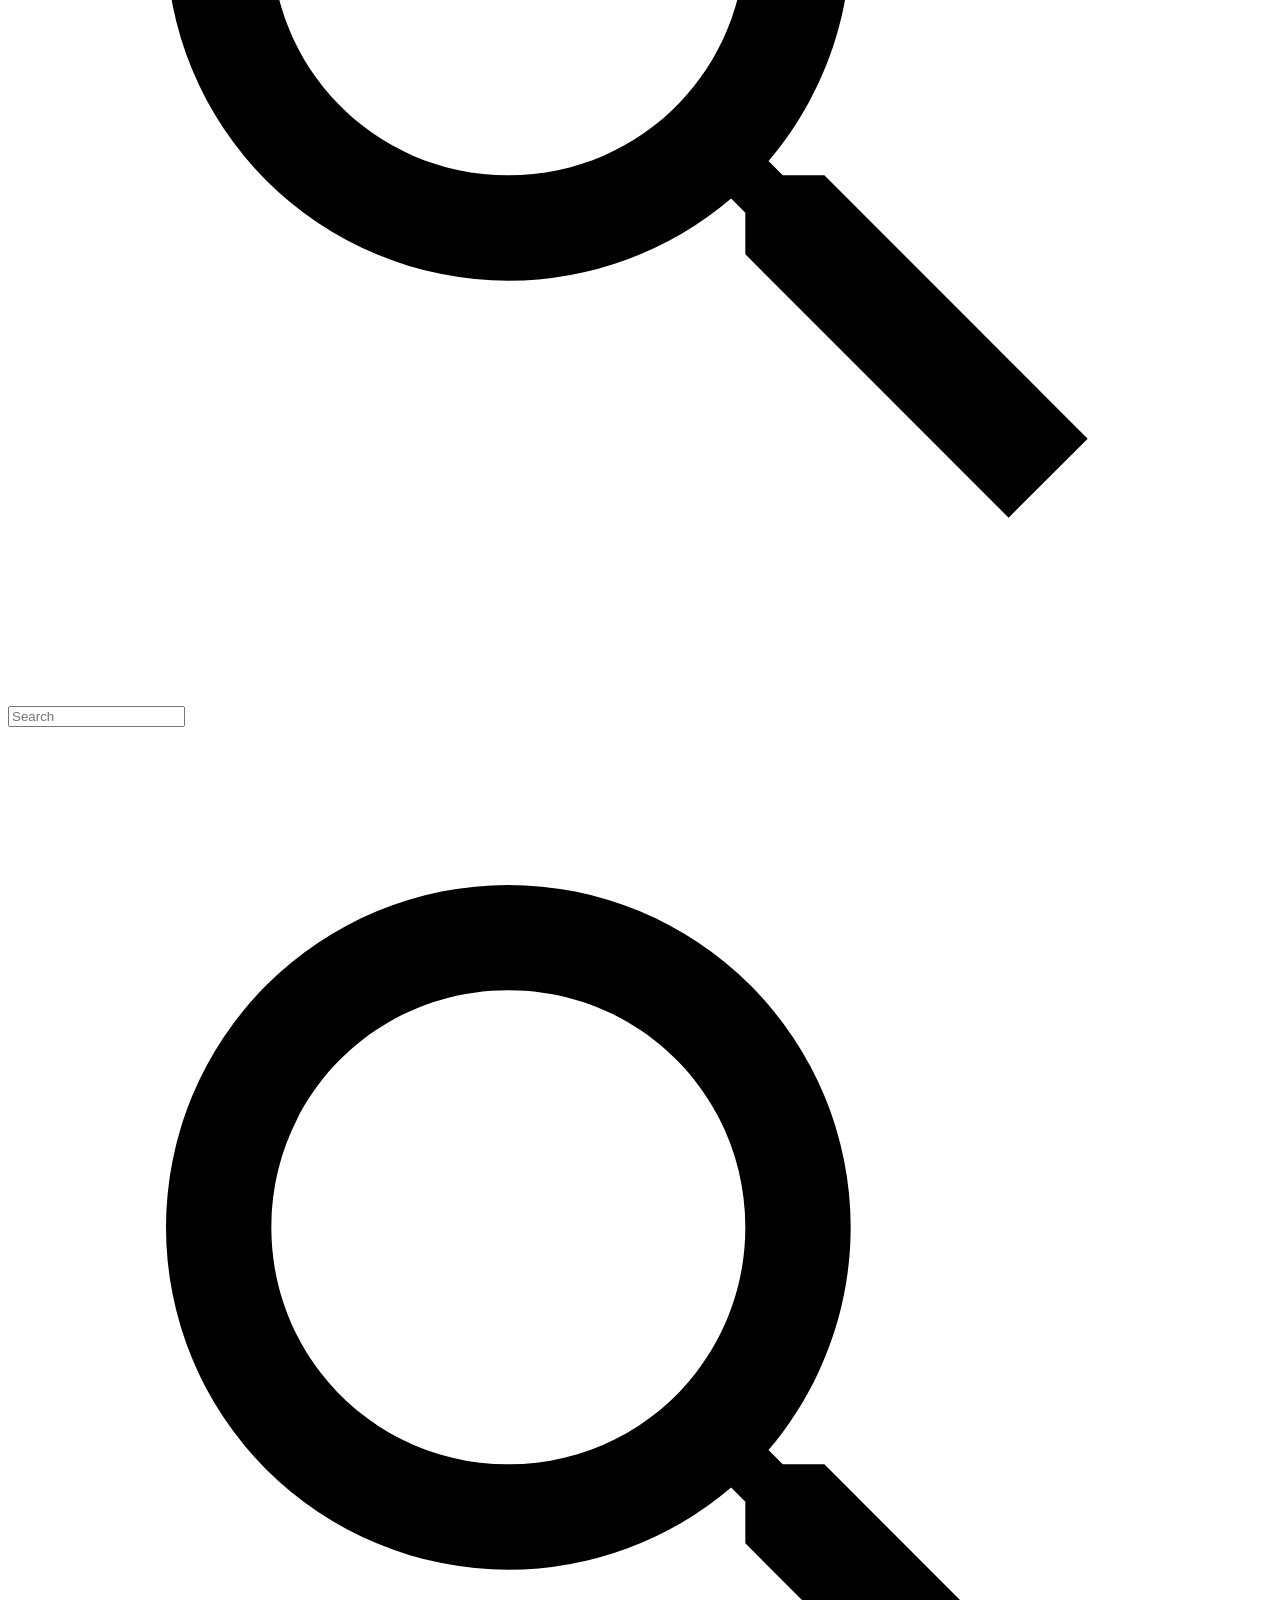
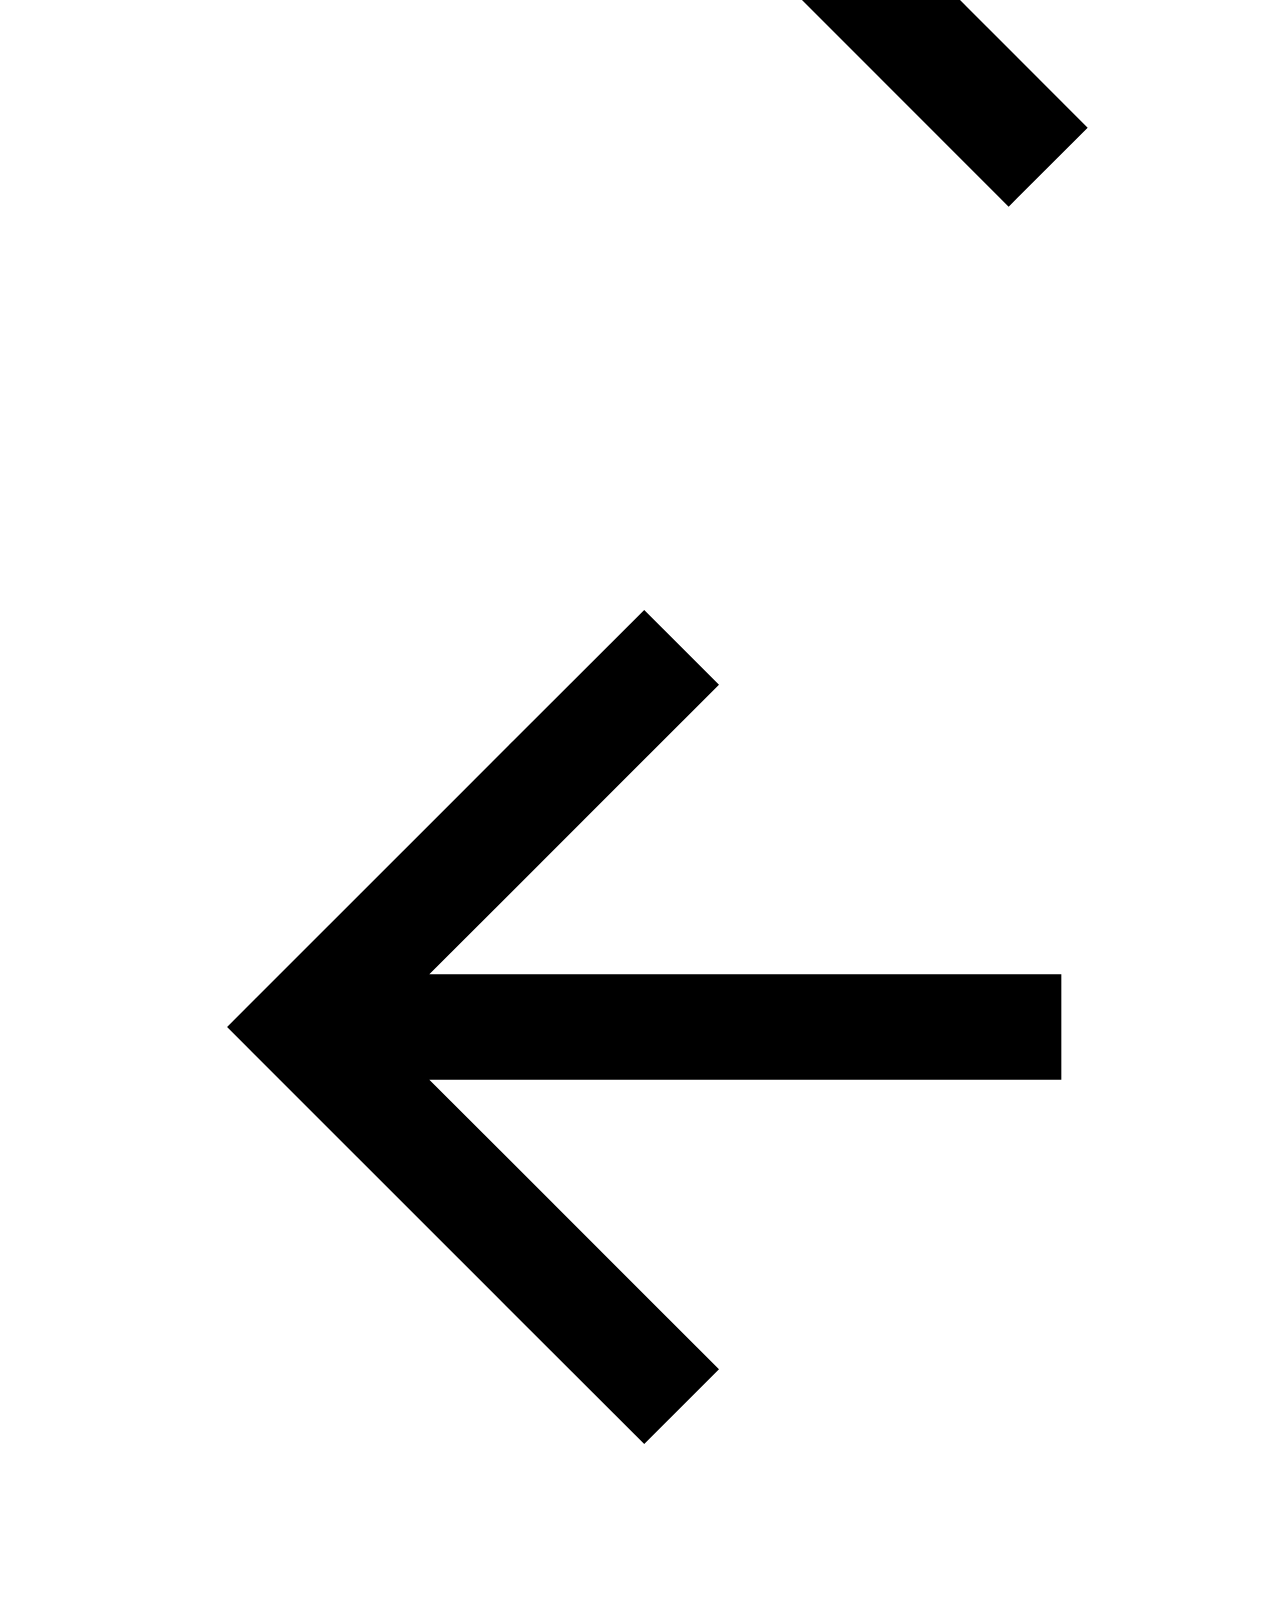
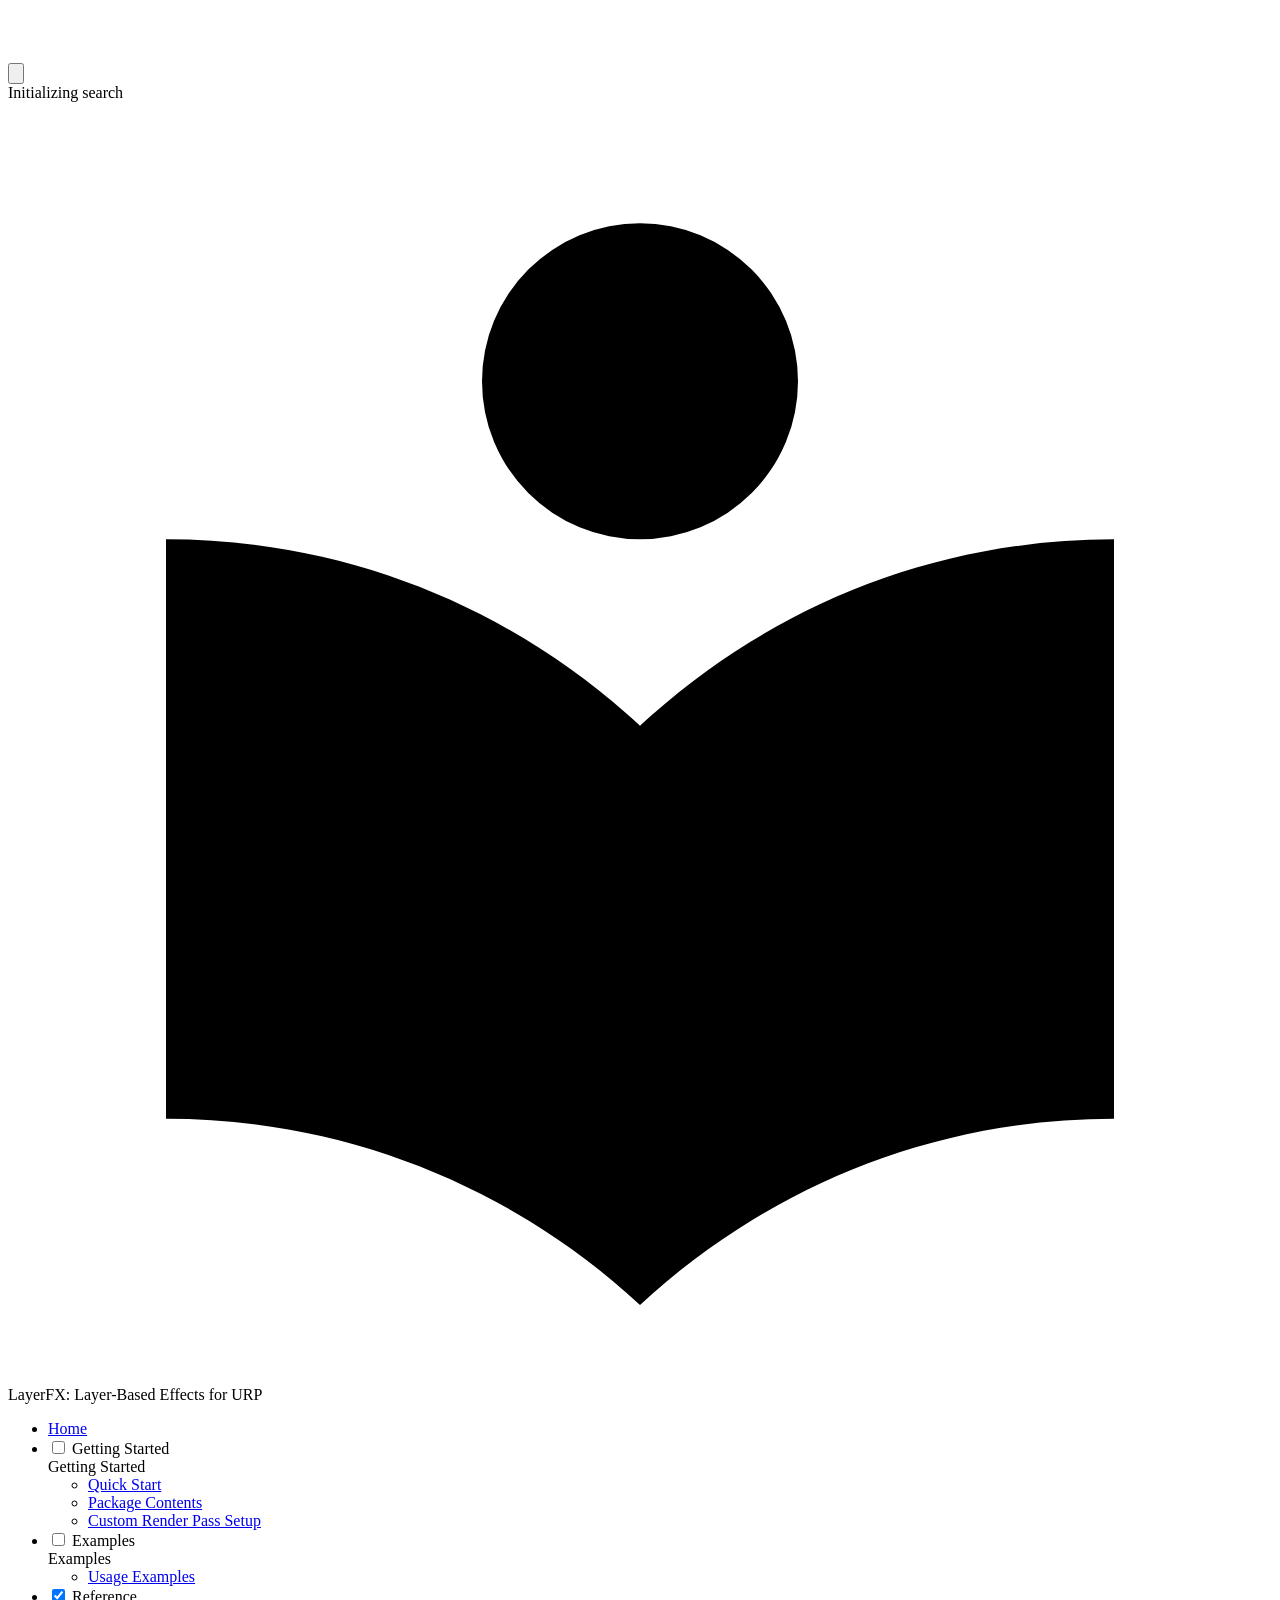
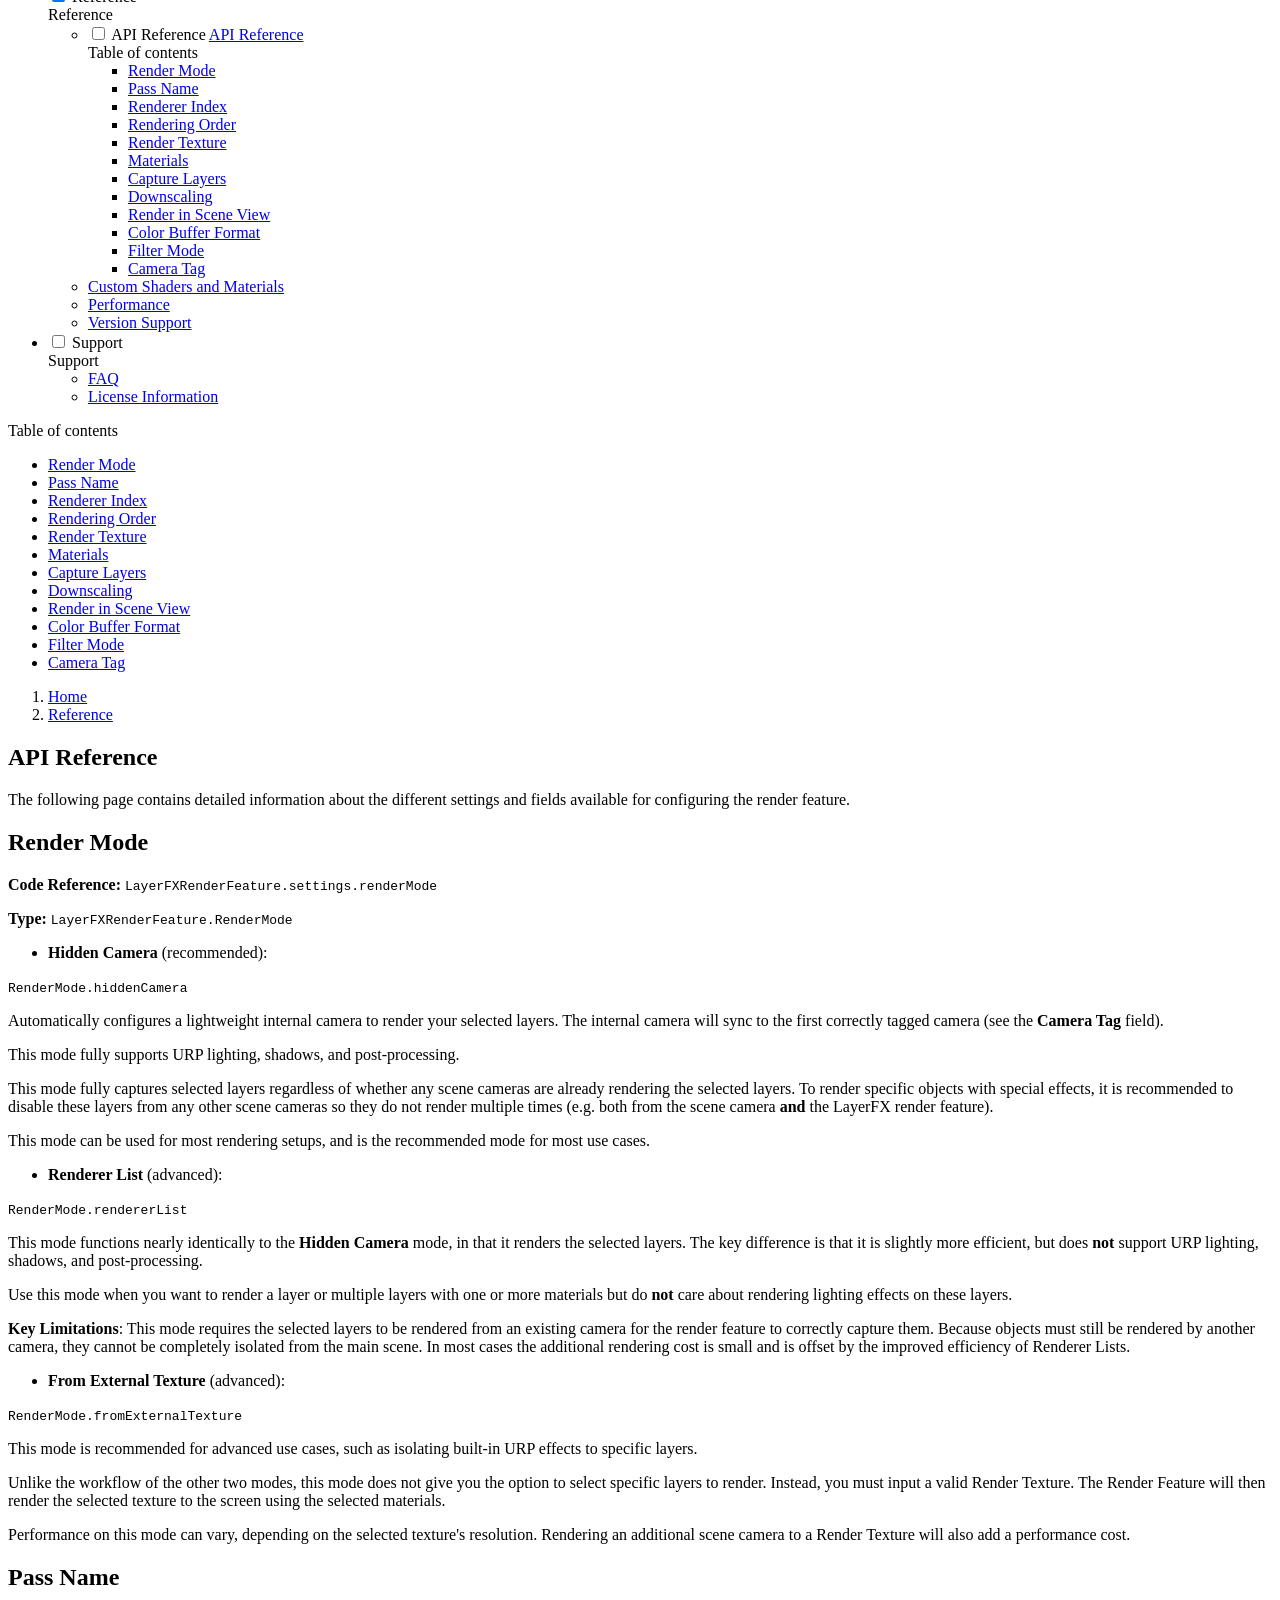
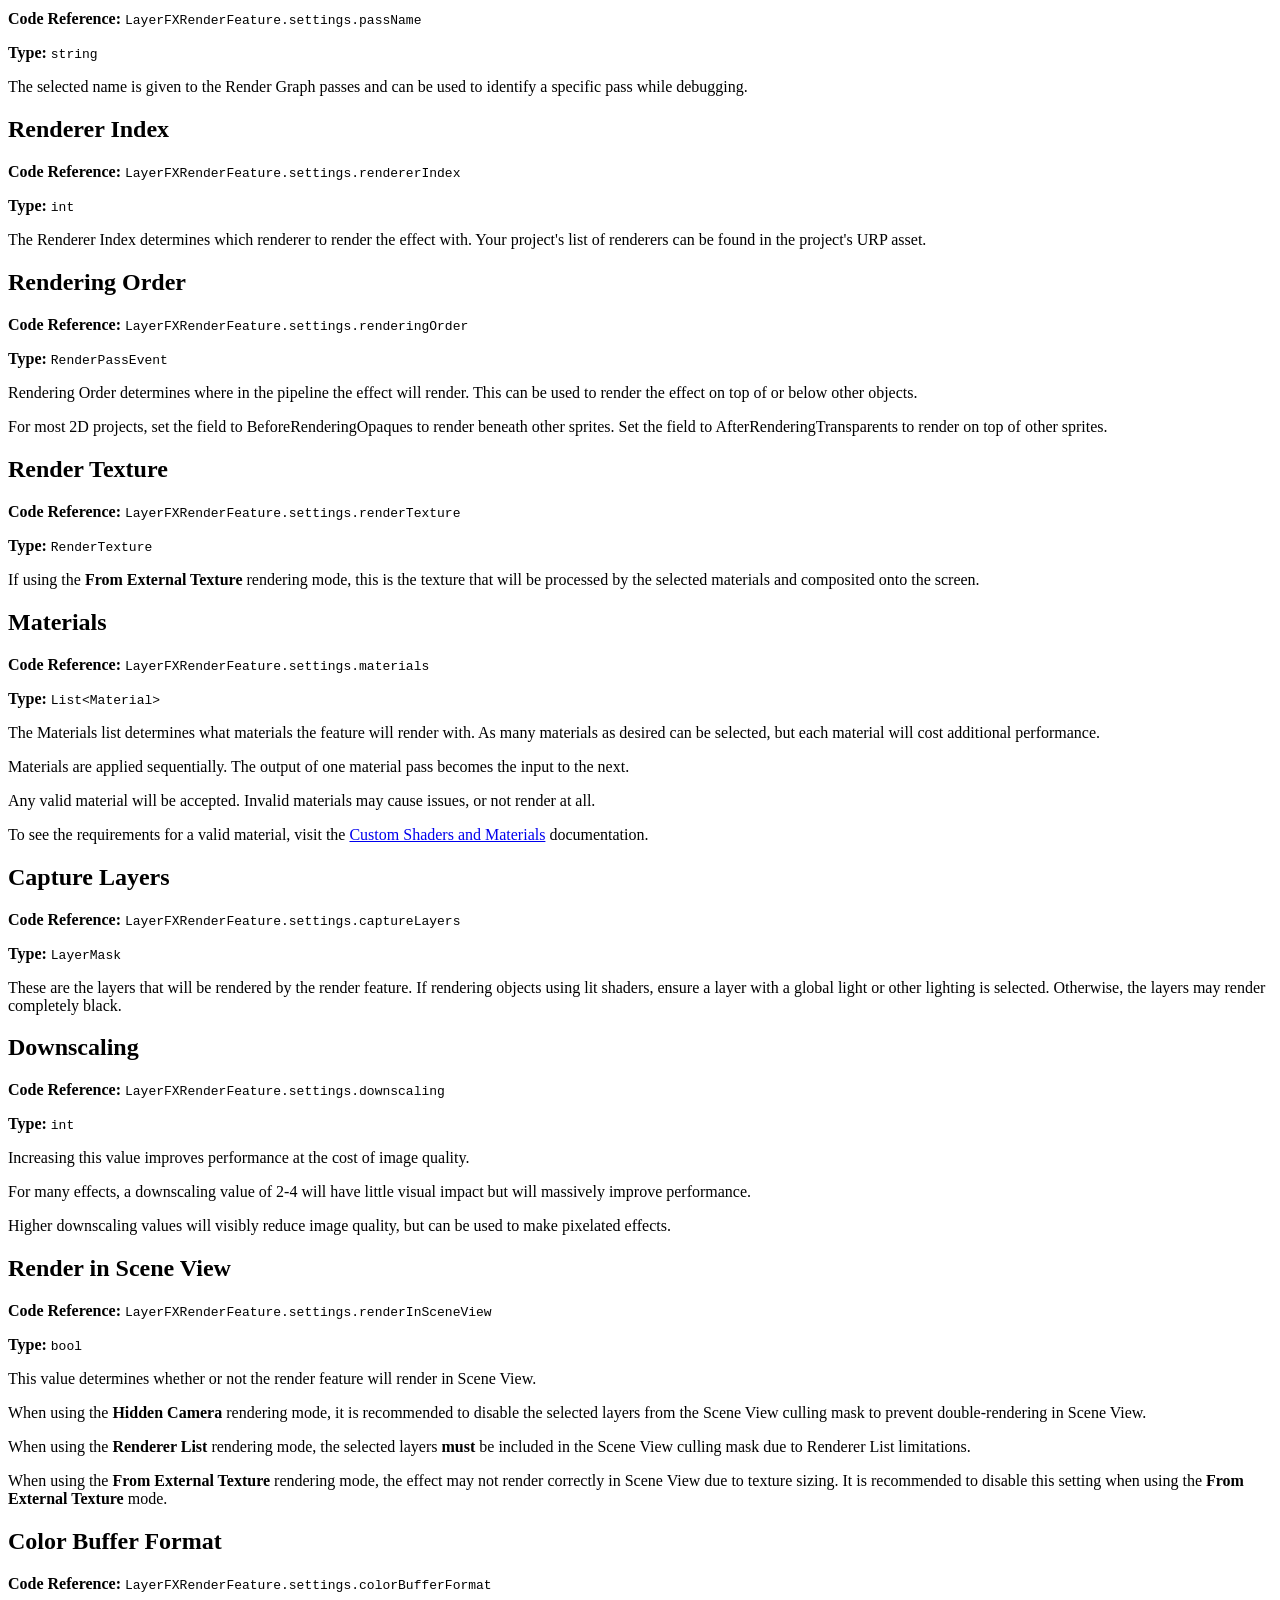
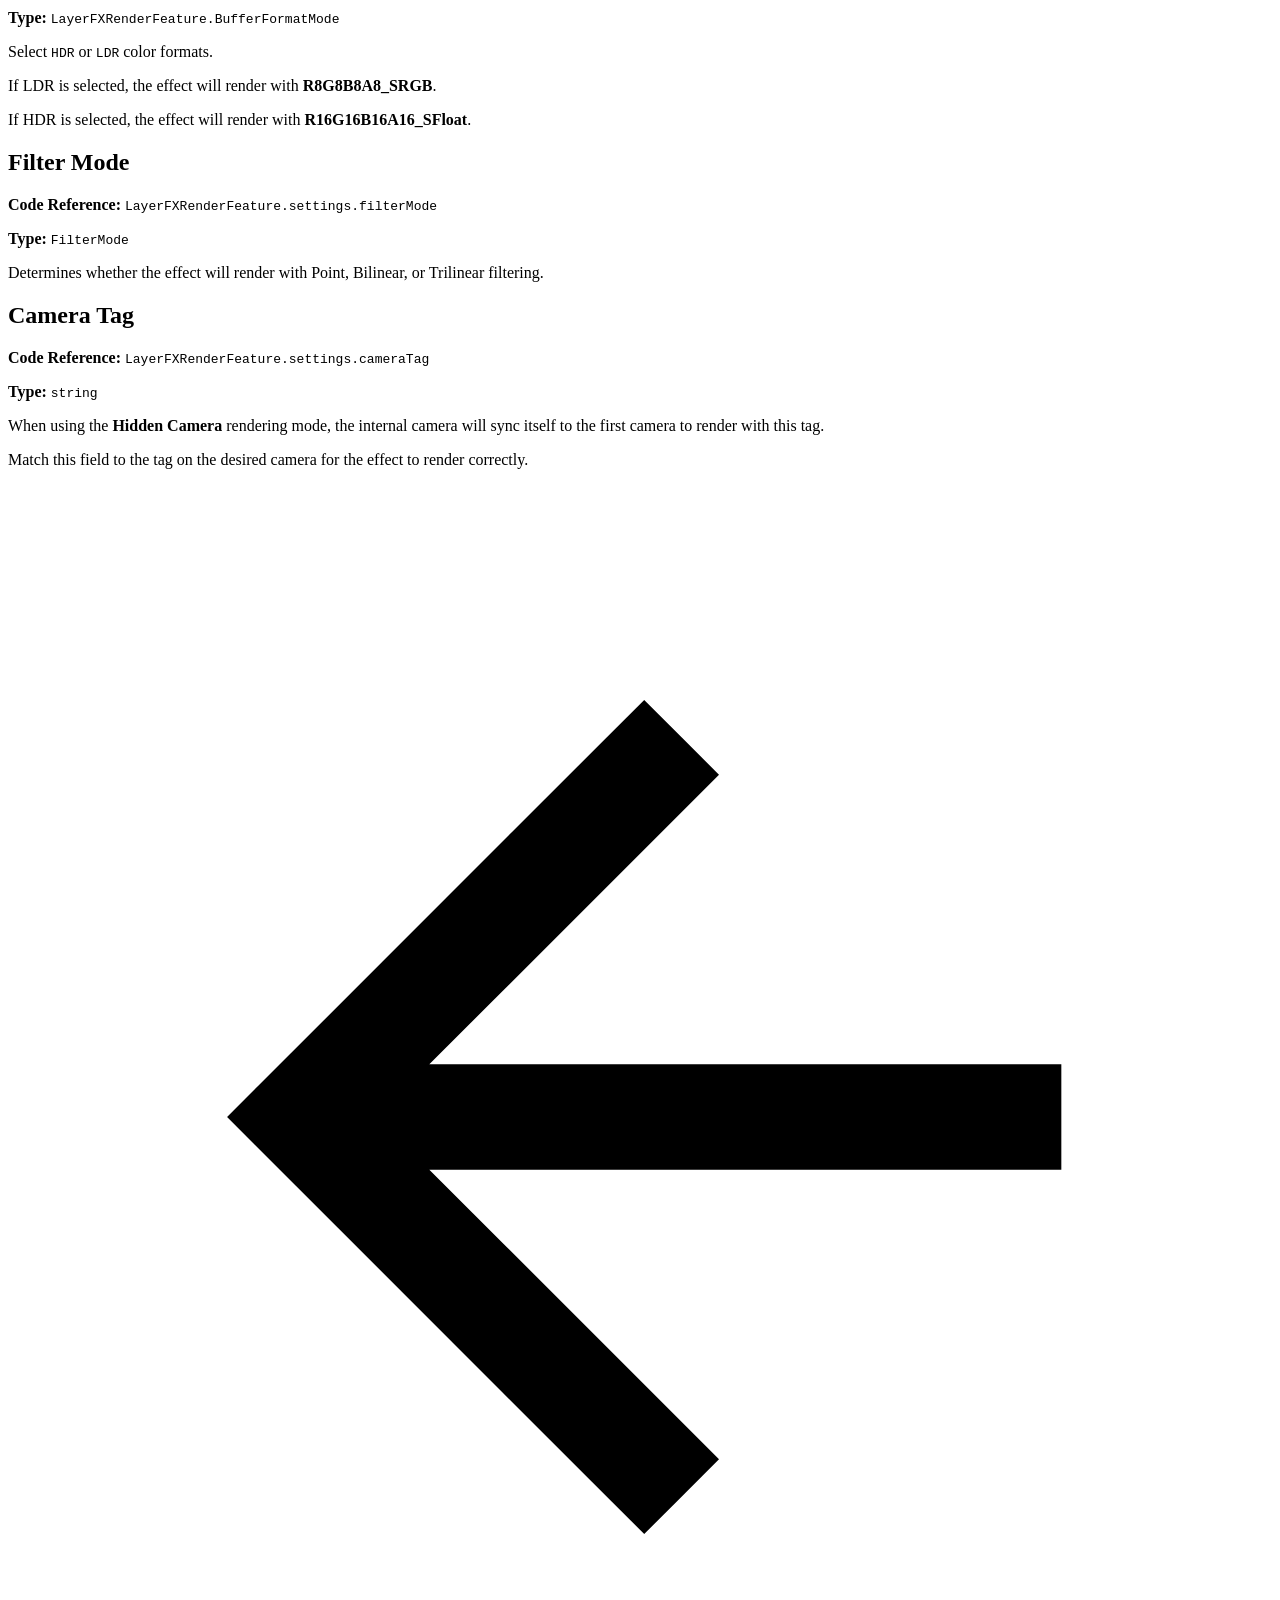
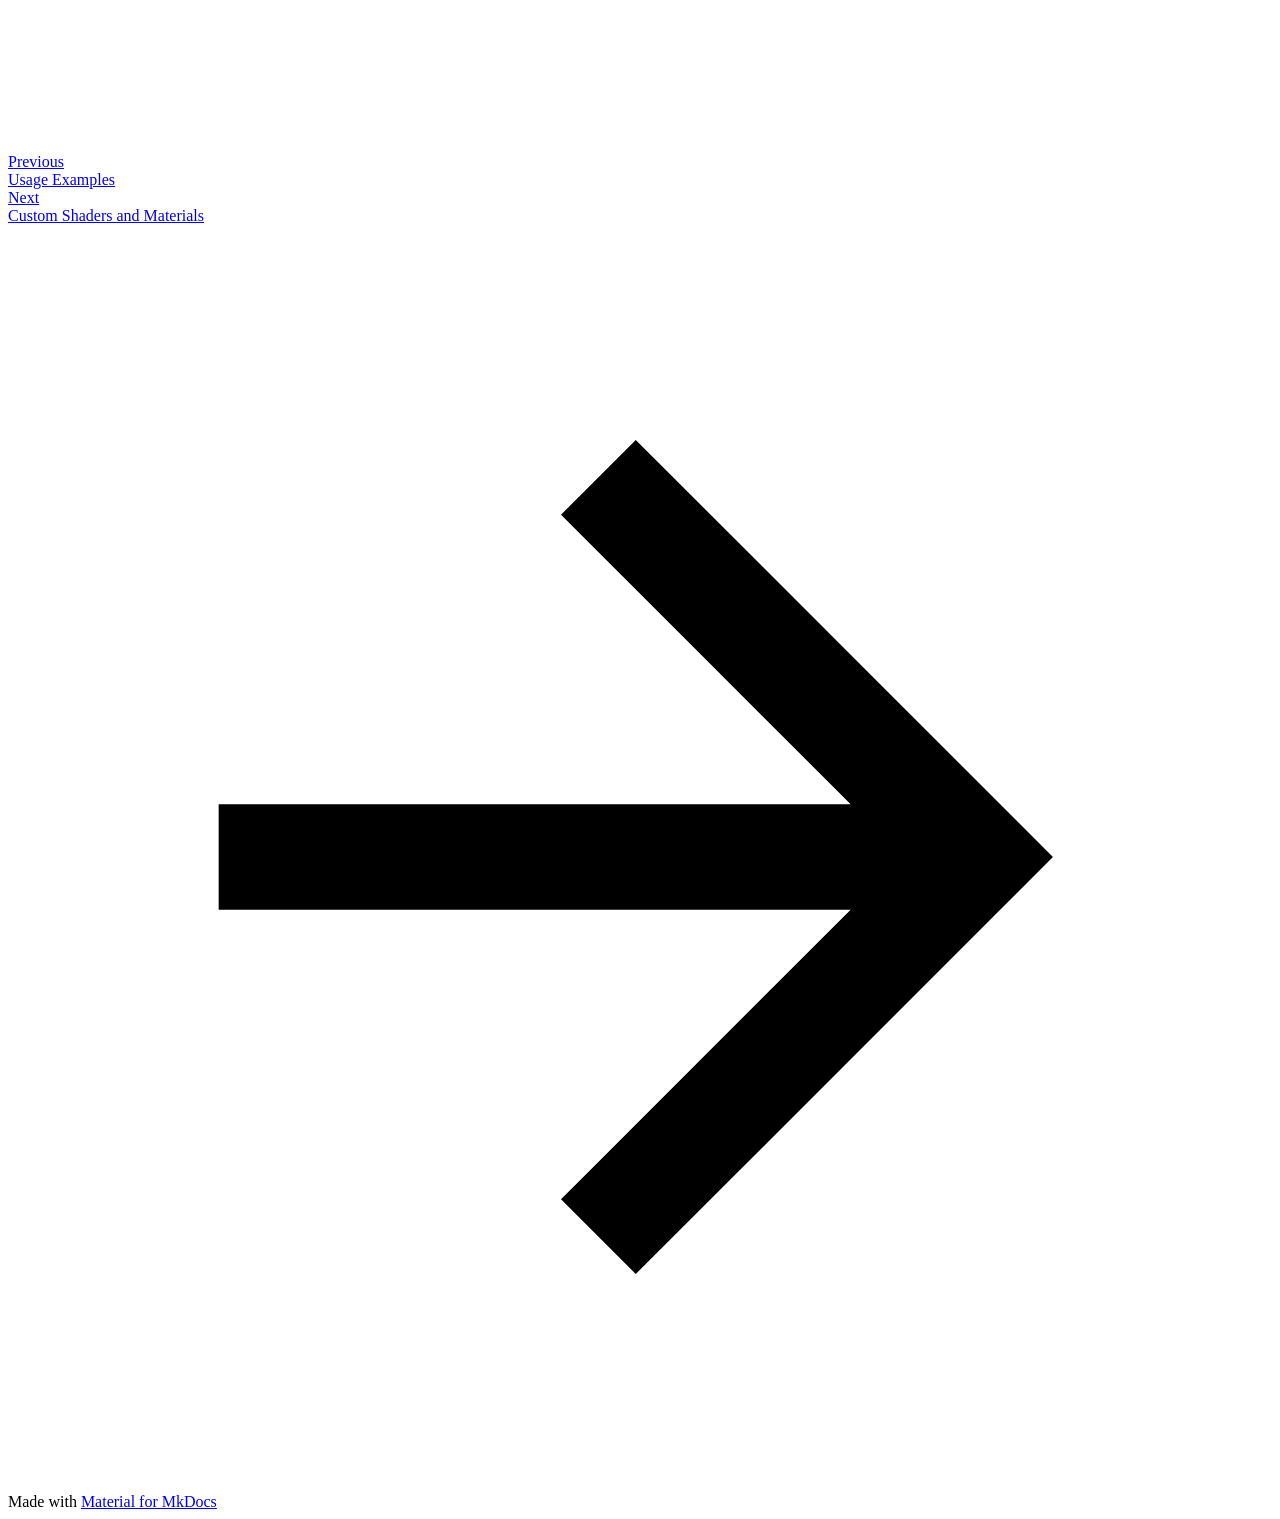
==== commit 2facafa6: "Deployed 4897707 with MkDocs version: 1.6.1" ====
--- a/api-reference/index.html
+++ b/api-reference/index.html
@@ -9,7 +9,7 @@
       
       
       
-        <link rel="prev" href="../custom-render-pass-setup/">
+        <link rel="prev" href="../usage-examples/">
       
       
         <link rel="next" href="../custom-shaders-and-materials/">
@@ -23,7 +23,7 @@
     
     
       
-        <title>API Reference - LayerFX : Layer-Based Effects for URP</title>
+        <title>API Reference - LayerFX: Layer-Based Effects for URP</title>
       
     
     
@@ -90,7 +90,7 @@
 
 <header class="md-header md-header--shadow" data-md-component="header">
   <nav class="md-header__inner md-grid" aria-label="Header">
-    <a href=".." title="LayerFX : Layer-Based Effects for URP" class="md-header__button md-logo" aria-label="LayerFX : Layer-Based Effects for URP" data-md-component="logo">
+    <a href=".." title="LayerFX: Layer-Based Effects for URP" class="md-header__button md-logo" aria-label="LayerFX: Layer-Based Effects for URP" data-md-component="logo">
       
   
   <svg xmlns="http://www.w3.org/2000/svg" viewBox="0 0 24 24"><path d="M12 8a3 3 0 0 0 3-3 3 3 0 0 0-3-3 3 3 0 0 0-3 3 3 3 0 0 0 3 3m0 3.54C9.64 9.35 6.5 8 3 8v11c3.5 0 6.64 1.35 9 3.54 2.36-2.19 5.5-3.54 9-3.54V8c-3.5 0-6.64 1.35-9 3.54"/></svg>
@@ -104,7 +104,7 @@
       <div class="md-header__ellipsis">
         <div class="md-header__topic">
           <span class="md-ellipsis">
-            LayerFX : Layer-Based Effects for URP
+            LayerFX: Layer-Based Effects for URP
           </span>
         </div>
         <div class="md-header__topic" data-md-component="header-topic">
@@ -216,13 +216,13 @@
 
 <nav class="md-nav md-nav--primary" aria-label="Navigation" data-md-level="0">
   <label class="md-nav__title" for="__drawer">
-    <a href=".." title="LayerFX : Layer-Based Effects for URP" class="md-nav__button md-logo" aria-label="LayerFX : Layer-Based Effects for URP" data-md-component="logo">
+    <a href=".." title="LayerFX: Layer-Based Effects for URP" class="md-nav__button md-logo" aria-label="LayerFX: Layer-Based Effects for URP" data-md-component="logo">
       
   
   <svg xmlns="http://www.w3.org/2000/svg" viewBox="0 0 24 24"><path d="M12 8a3 3 0 0 0 3-3 3 3 0 0 0-3-3 3 3 0 0 0-3 3 3 3 0 0 0 3 3m0 3.54C9.64 9.35 6.5 8 3 8v11c3.5 0 6.64 1.35 9 3.54 2.36-2.19 5.5-3.54 9-3.54V8c-3.5 0-6.64 1.35-9 3.54"/></svg>
 
     </a>
-    LayerFX : Layer-Based Effects for URP
+    LayerFX: Layer-Based Effects for URP
   </label>
   
   <ul class="md-nav__list" data-md-scrollfix>
@@ -260,6 +260,60 @@
   
   
   
+    
+    
+    
+    
+      
+        
+        
+      
+    
+    
+    <li class="md-nav__item md-nav__item--section md-nav__item--nested">
+      
+        
+        
+          
+        
+        <input class="md-nav__toggle md-toggle md-toggle--indeterminate" type="checkbox" id="__nav_2" >
+        
+          
+          <label class="md-nav__link" for="__nav_2" id="__nav_2_label" tabindex="">
+            
+  
+  
+  <span class="md-ellipsis">
+    
+  
+    Getting Started
+  
+
+    
+  </span>
+  
+  
+
+            <span class="md-nav__icon md-icon"></span>
+          </label>
+        
+        <nav class="md-nav" data-md-level="1" aria-labelledby="__nav_2_label" aria-expanded="false">
+          <label class="md-nav__title" for="__nav_2">
+            <span class="md-nav__icon md-icon"></span>
+            
+  
+    Getting Started
+  
+
+          </label>
+          <ul class="md-nav__list" data-md-scrollfix>
+            
+              
+                
+  
+  
+  
+  
     <li class="md-nav__item">
       <a href="../quick-start-guide/" class="md-nav__link">
         
@@ -280,9 +334,10 @@
     </li>
   
 
-    
-      
-      
+              
+            
+              
+                
   
   
   
@@ -307,9 +362,10 @@
     </li>
   
 
-    
-      
-      
+              
+            
+              
+                
   
   
   
@@ -334,9 +390,160 @@
     </li>
   
 
-    
-      
-      
+              
+            
+          </ul>
+        </nav>
+      
+    </li>
+  
+
+    
+      
+      
+  
+  
+  
+  
+    
+    
+    
+    
+      
+        
+        
+      
+    
+    
+    <li class="md-nav__item md-nav__item--section md-nav__item--nested">
+      
+        
+        
+          
+        
+        <input class="md-nav__toggle md-toggle md-toggle--indeterminate" type="checkbox" id="__nav_3" >
+        
+          
+          <label class="md-nav__link" for="__nav_3" id="__nav_3_label" tabindex="">
+            
+  
+  
+  <span class="md-ellipsis">
+    
+  
+    Examples
+  
+
+    
+  </span>
+  
+  
+
+            <span class="md-nav__icon md-icon"></span>
+          </label>
+        
+        <nav class="md-nav" data-md-level="1" aria-labelledby="__nav_3_label" aria-expanded="false">
+          <label class="md-nav__title" for="__nav_3">
+            <span class="md-nav__icon md-icon"></span>
+            
+  
+    Examples
+  
+
+          </label>
+          <ul class="md-nav__list" data-md-scrollfix>
+            
+              
+                
+  
+  
+  
+  
+    <li class="md-nav__item">
+      <a href="../usage-examples/" class="md-nav__link">
+        
+  
+  
+  <span class="md-ellipsis">
+    
+  
+    Usage Examples
+  
+
+    
+  </span>
+  
+  
+
+      </a>
+    </li>
+  
+
+              
+            
+          </ul>
+        </nav>
+      
+    </li>
+  
+
+    
+      
+      
+  
+  
+    
+  
+  
+  
+    
+    
+    
+    
+      
+        
+        
+      
+    
+    
+    <li class="md-nav__item md-nav__item--active md-nav__item--section md-nav__item--nested">
+      
+        
+        
+        <input class="md-nav__toggle md-toggle " type="checkbox" id="__nav_4" checked>
+        
+          
+          <label class="md-nav__link" for="__nav_4" id="__nav_4_label" tabindex="">
+            
+  
+  
+  <span class="md-ellipsis">
+    
+  
+    Reference
+  
+
+    
+  </span>
+  
+  
+
+            <span class="md-nav__icon md-icon"></span>
+          </label>
+        
+        <nav class="md-nav" data-md-level="1" aria-labelledby="__nav_4_label" aria-expanded="true">
+          <label class="md-nav__title" for="__nav_4">
+            <span class="md-nav__icon md-icon"></span>
+            
+  
+    Reference
+  
+
+          </label>
+          <ul class="md-nav__list" data-md-scrollfix>
+            
+              
+                
   
   
     
@@ -540,9 +747,10 @@
     </li>
   
 
-    
-      
-      
+              
+            
+              
+                
   
   
   
@@ -567,9 +775,10 @@
     </li>
   
 
-    
-      
-      
+              
+            
+              
+                
   
   
   
@@ -594,9 +803,99 @@
     </li>
   
 
-    
-      
-      
+              
+            
+              
+                
+  
+  
+  
+  
+    <li class="md-nav__item">
+      <a href="../version-support/" class="md-nav__link">
+        
+  
+  
+  <span class="md-ellipsis">
+    
+  
+    Version Support
+  
+
+    
+  </span>
+  
+  
+
+      </a>
+    </li>
+  
+
+              
+            
+          </ul>
+        </nav>
+      
+    </li>
+  
+
+    
+      
+      
+  
+  
+  
+  
+    
+    
+    
+    
+      
+        
+        
+      
+    
+    
+    <li class="md-nav__item md-nav__item--section md-nav__item--nested">
+      
+        
+        
+          
+        
+        <input class="md-nav__toggle md-toggle md-toggle--indeterminate" type="checkbox" id="__nav_5" >
+        
+          
+          <label class="md-nav__link" for="__nav_5" id="__nav_5_label" tabindex="">
+            
+  
+  
+  <span class="md-ellipsis">
+    
+  
+    Support
+  
+
+    
+  </span>
+  
+  
+
+            <span class="md-nav__icon md-icon"></span>
+          </label>
+        
+        <nav class="md-nav" data-md-level="1" aria-labelledby="__nav_5_label" aria-expanded="false">
+          <label class="md-nav__title" for="__nav_5">
+            <span class="md-nav__icon md-icon"></span>
+            
+  
+    Support
+  
+
+          </label>
+          <ul class="md-nav__list" data-md-scrollfix>
+            
+              
+                
   
   
   
@@ -621,36 +920,10 @@
     </li>
   
 
-    
-      
-      
-  
-  
-  
-  
-    <li class="md-nav__item">
-      <a href="../version-support/" class="md-nav__link">
-        
-  
-  
-  <span class="md-ellipsis">
-    
-  
-    Version Support
-  
-
-    
-  </span>
-  
-  
-
-      </a>
-    </li>
-  
-
-    
-      
-      
+              
+            
+              
+                
   
   
   
@@ -672,6 +945,14 @@
   
 
       </a>
+    </li>
+  
+
+              
+            
+          </ul>
+        </nav>
+      
     </li>
   
 
@@ -844,6 +1125,54 @@
           
           
             <div class="md-content" data-md-component="content">
+              
+                
+
+
+
+  
+
+
+  <nav class="md-path" aria-label="Navigation" >
+    <ol class="md-path__list">
+      
+        
+  
+  
+    <li class="md-path__item">
+      <a href=".." class="md-path__link">
+        
+  <span class="md-ellipsis">
+    Home
+  </span>
+
+      </a>
+    </li>
+  
+
+      
+      
+        
+  
+  
+    
+    
+      <li class="md-path__item">
+        <a href="./" class="md-path__link">
+          
+  <span class="md-ellipsis">
+    Reference
+  </span>
+
+        </a>
+      </li>
+    
+  
+
+      
+    </ol>
+  </nav>
+
               
               <article class="md-content__inner md-typeset">
                 
@@ -1000,6 +1329,12 @@
 <script>var target=document.getElementById(location.hash.slice(1));target&&target.name&&(target.checked=target.name.startsWith("__tabbed_"))</script>
         </div>
         
+          <button type="button" class="md-top md-icon" data-md-component="top" hidden>
+  
+  <svg xmlns="http://www.w3.org/2000/svg" viewBox="0 0 24 24"><path d="M13 20h-2V8l-5.5 5.5-1.42-1.42L12 4.16l7.92 7.92-1.42 1.42L13 8z"/></svg>
+  Back to top
+</button>
+        
       </main>
       
         <footer class="md-footer">
@@ -1009,7 +1344,7 @@
       <nav class="md-footer__inner md-grid" aria-label="Footer" >
         
           
-          <a href="../custom-render-pass-setup/" class="md-footer__link md-footer__link--prev" aria-label="Previous: Custom Render Pass Setup">
+          <a href="../usage-examples/" class="md-footer__link md-footer__link--prev" aria-label="Previous: Usage Examples">
             <div class="md-footer__button md-icon">
               
               <svg xmlns="http://www.w3.org/2000/svg" viewBox="0 0 24 24"><path d="M20 11v2H8l5.5 5.5-1.42 1.42L4.16 12l7.92-7.92L13.5 5.5 8 11z"/></svg>
@@ -1019,7 +1354,7 @@
                 Previous
               </span>
               <div class="md-ellipsis">
-                Custom Render Pass Setup
+                Usage Examples
               </div>
             </div>
           </a>
@@ -1069,7 +1404,7 @@
     
       
       
-      <script id="__config" type="application/json">{"annotate": null, "base": "..", "features": ["navigation.sections", "navigation.expand", "navigation.footer", "content.code.copy", "search.suggest", "search.highlight"], "search": "../assets/javascripts/workers/search.2c215733.min.js", "tags": null, "translations": {"clipboard.copied": "Copied to clipboard", "clipboard.copy": "Copy to clipboard", "search.result.more.one": "1 more on this page", "search.result.more.other": "# more on this page", "search.result.none": "No matching documents", "search.result.one": "1 matching document", "search.result.other": "# matching documents", "search.result.placeholder": "Type to start searching", "search.result.term.missing": "Missing", "select.version": "Select version"}, "version": null}</script>
+      <script id="__config" type="application/json">{"annotate": null, "base": "..", "features": ["navigation.sections", "navigation.expand", "navigation.footer", "navigation.top", "navigation.path", "content.code.copy", "search.suggest", "search.highlight"], "search": "../assets/javascripts/workers/search.2c215733.min.js", "tags": null, "translations": {"clipboard.copied": "Copied to clipboard", "clipboard.copy": "Copy to clipboard", "search.result.more.one": "1 more on this page", "search.result.more.other": "# more on this page", "search.result.none": "No matching documents", "search.result.one": "1 matching document", "search.result.other": "# matching documents", "search.result.placeholder": "Type to start searching", "search.result.term.missing": "Missing", "select.version": "Select version"}, "version": null}</script>
     
     
       <script src="../assets/javascripts/bundle.79ae519e.min.js"></script>
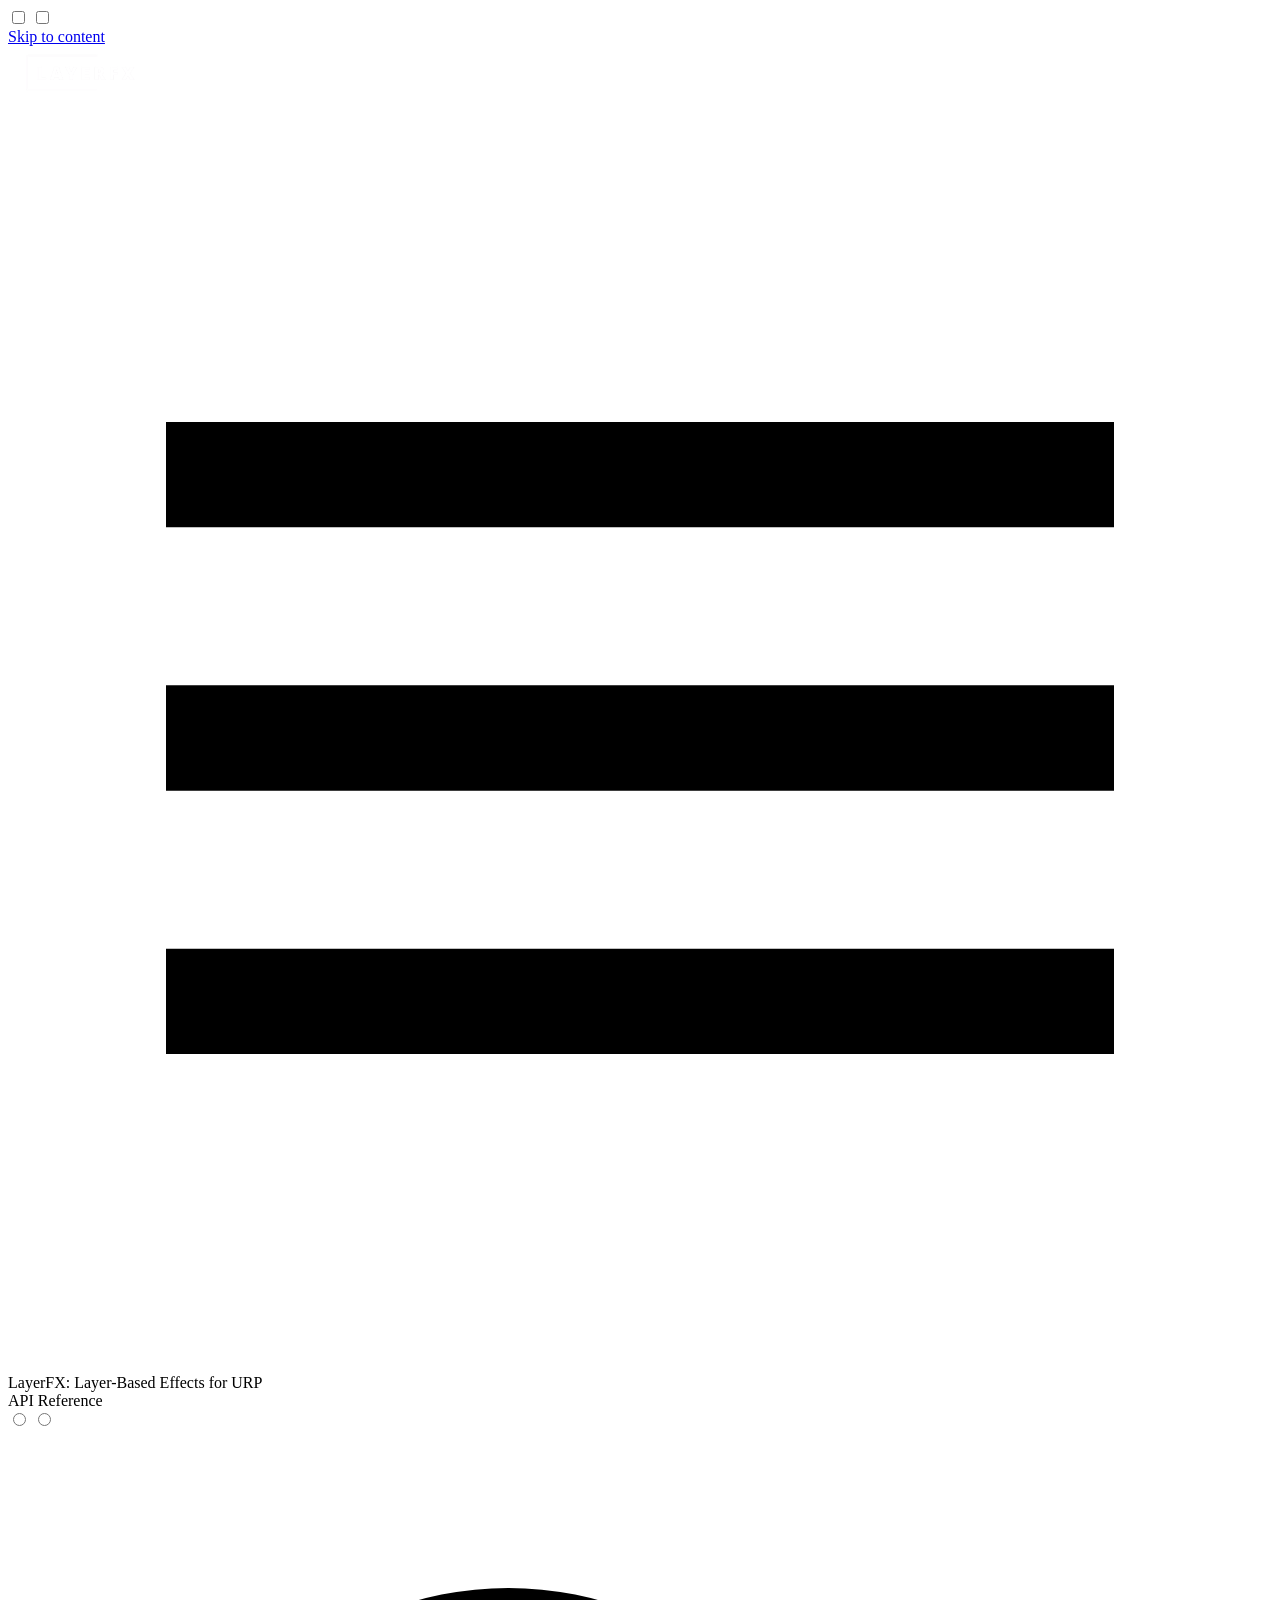
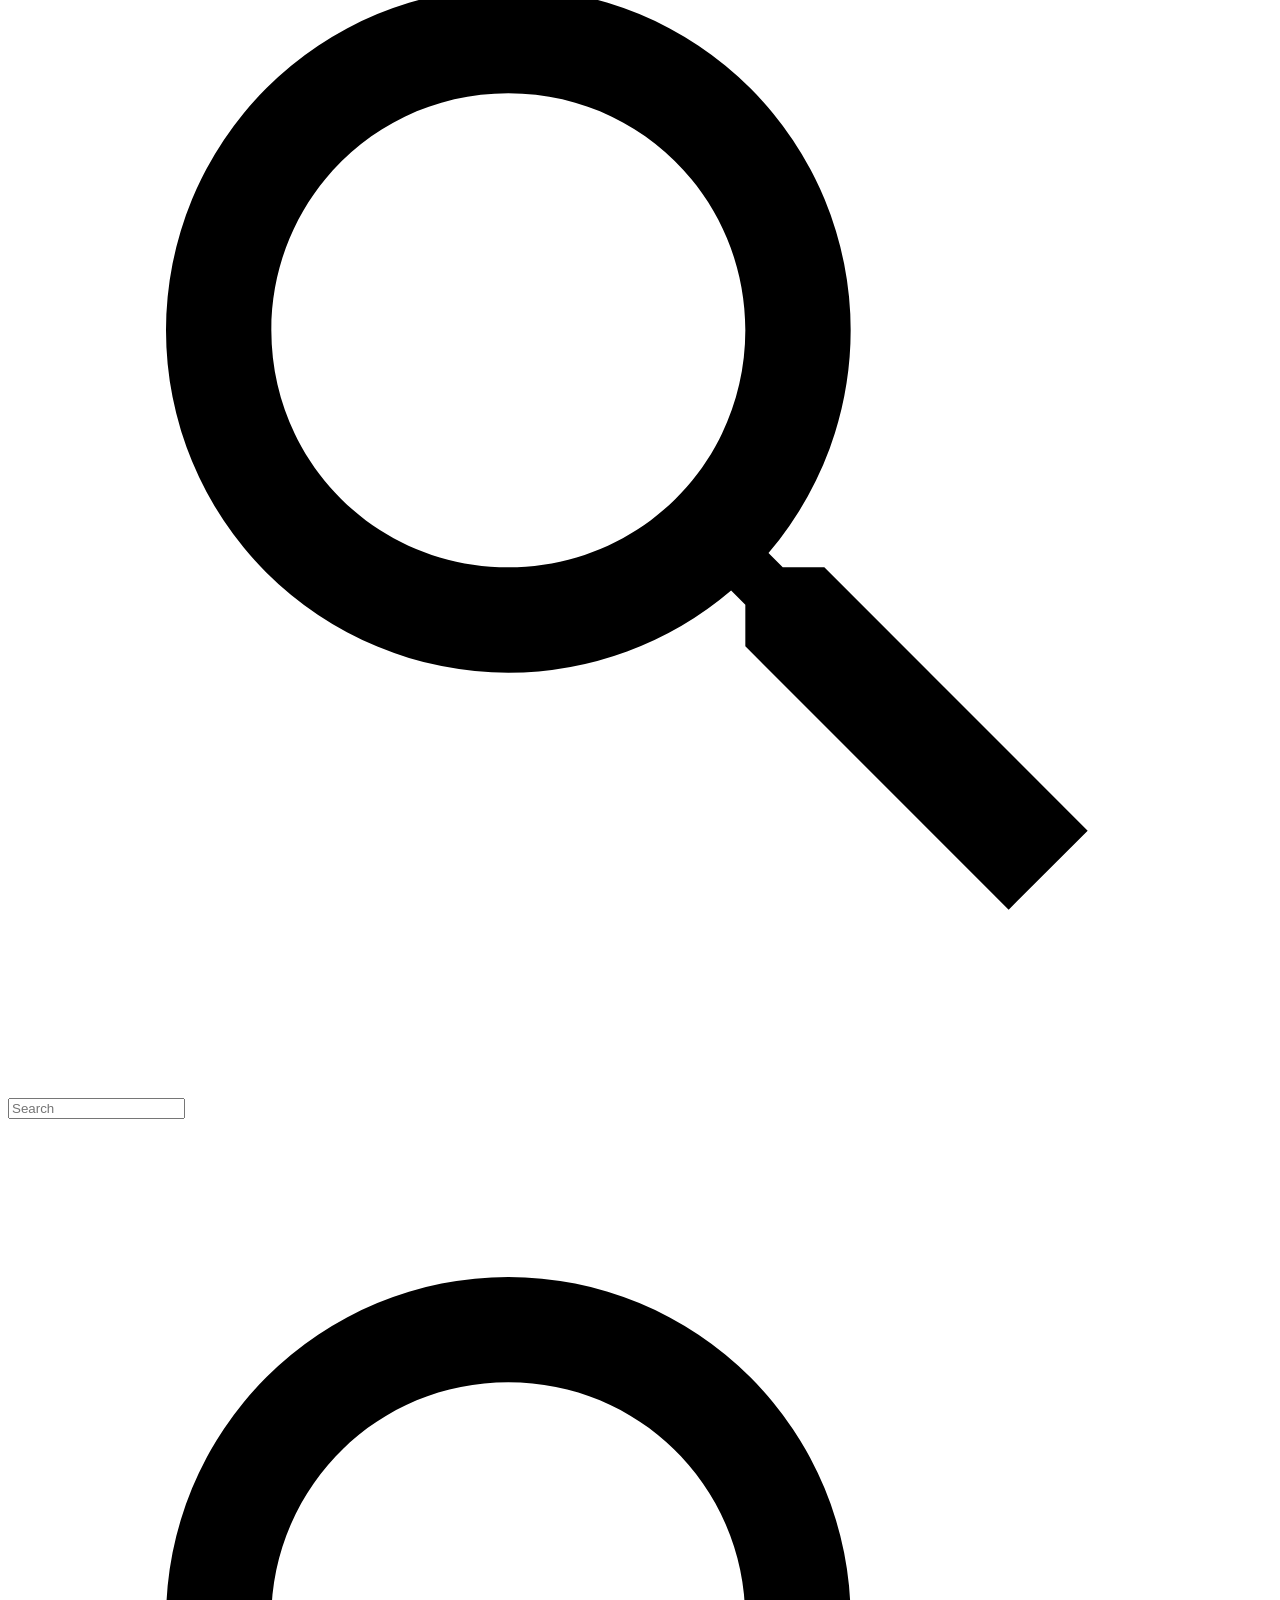
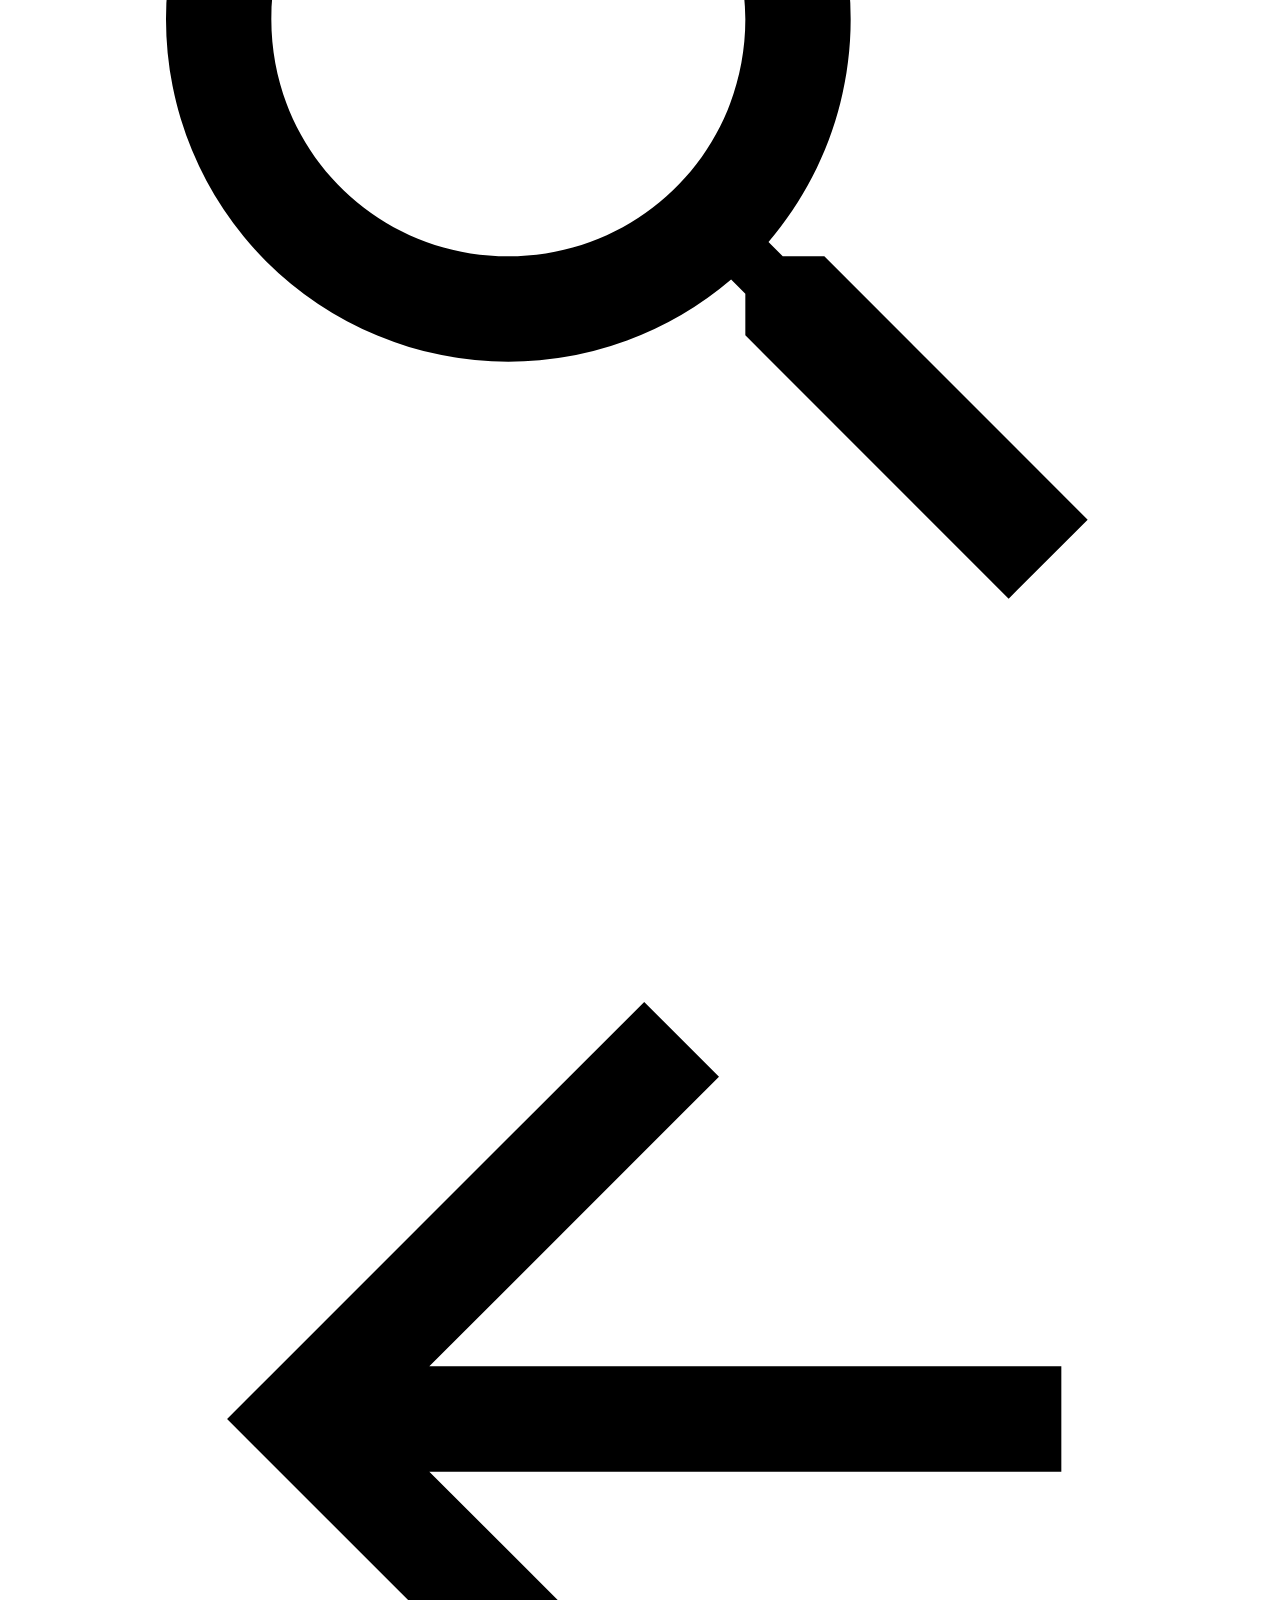
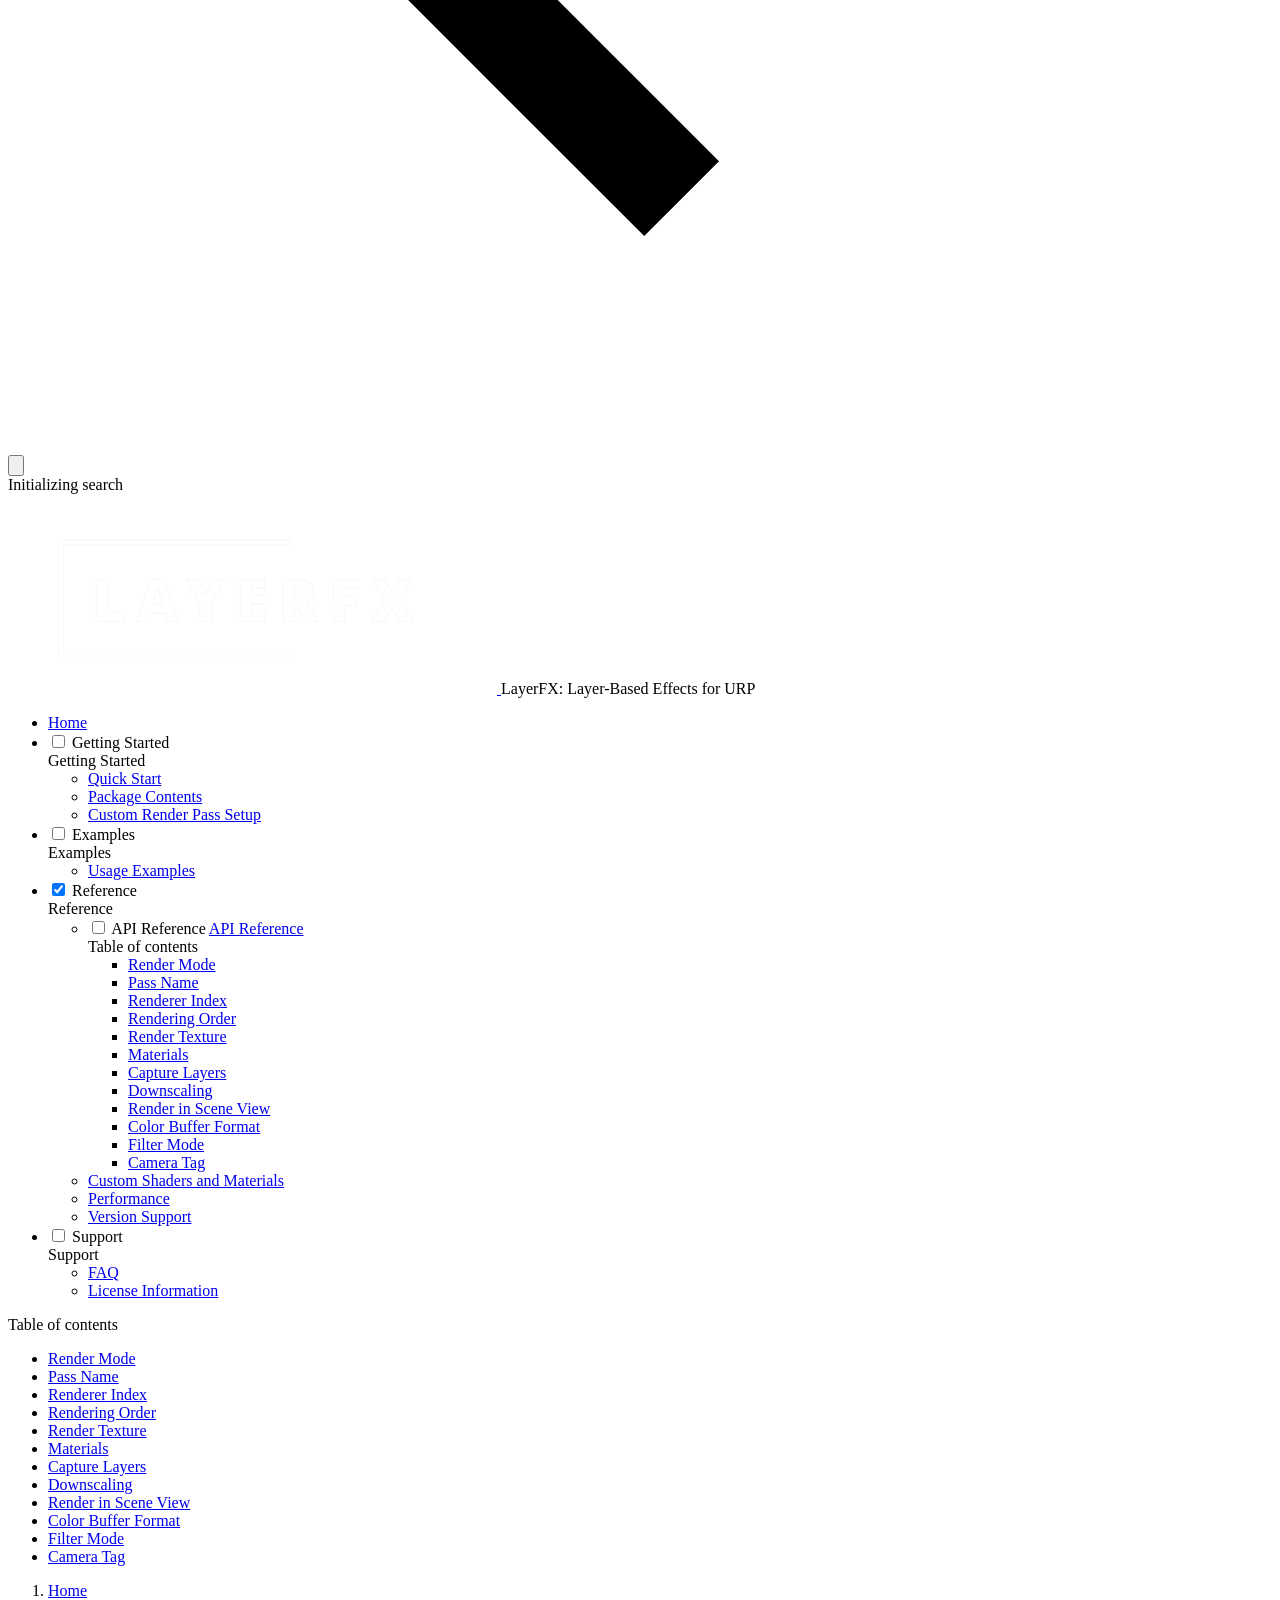
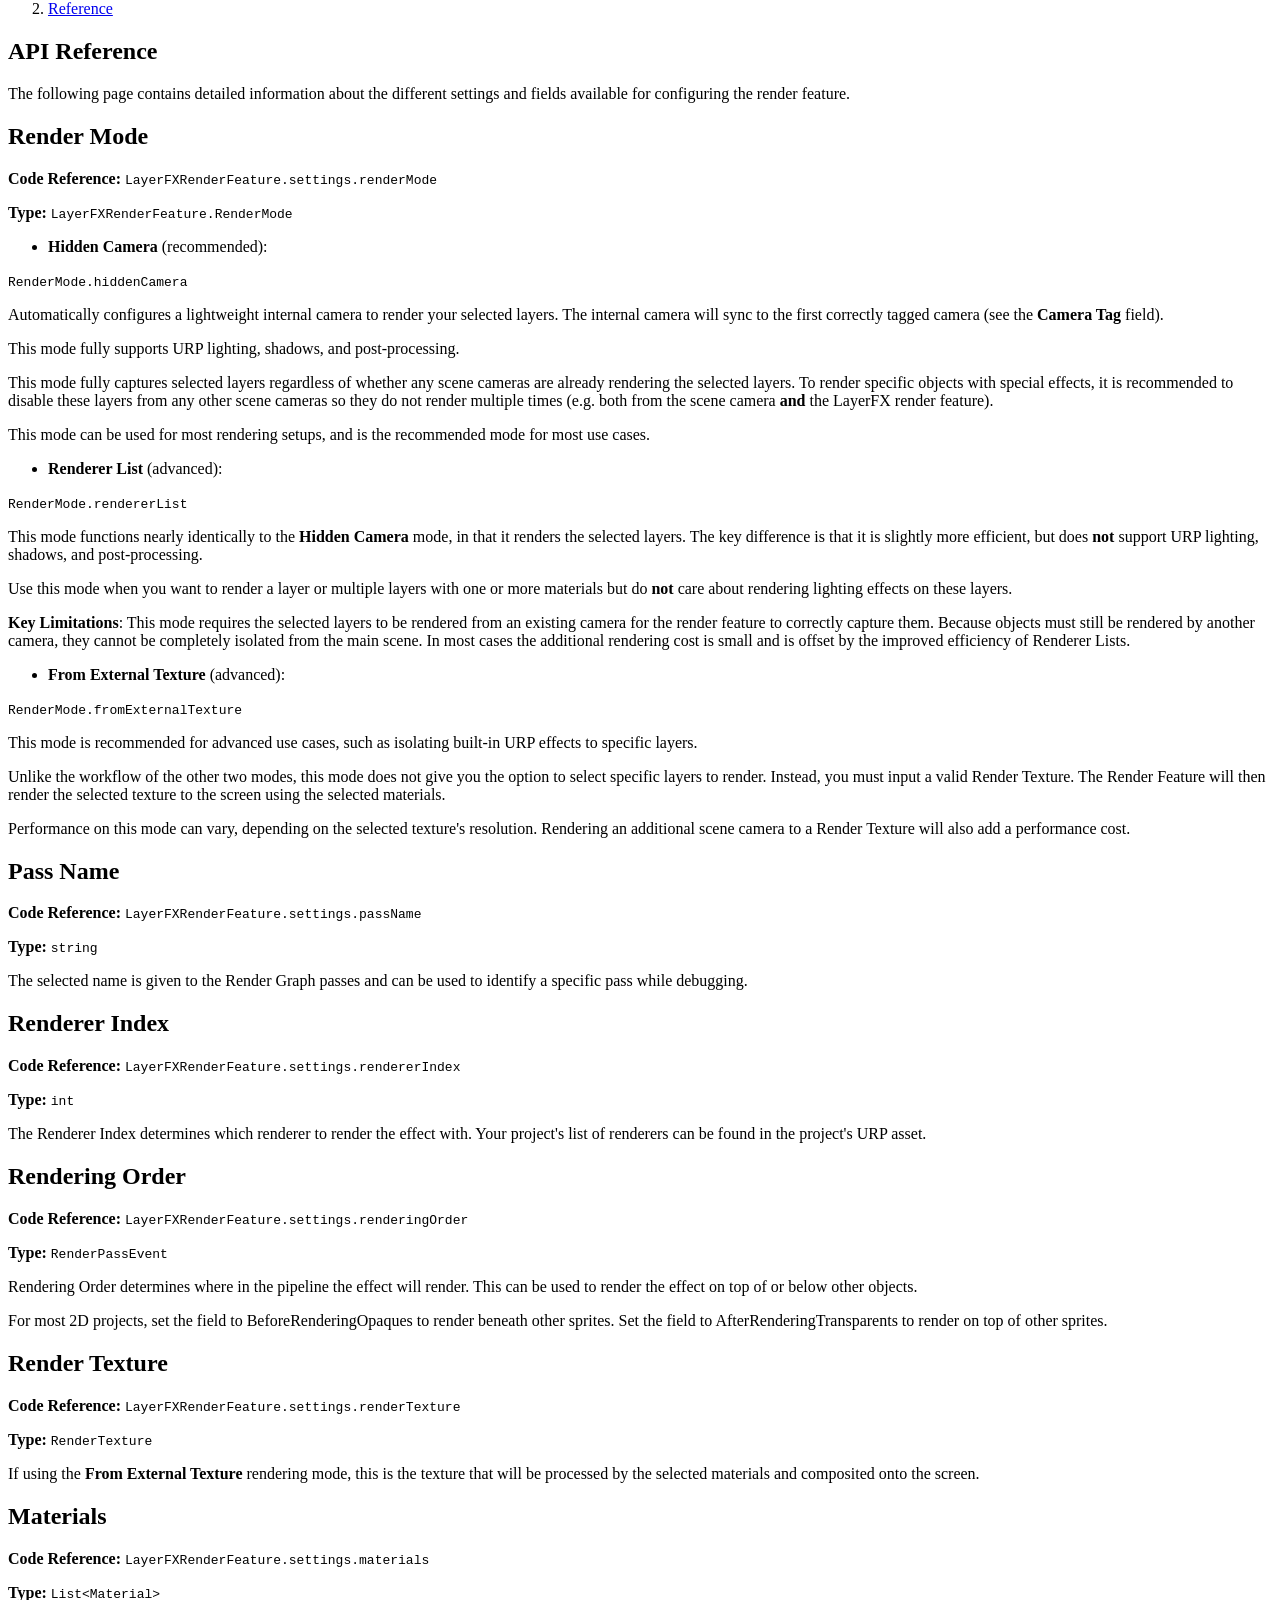
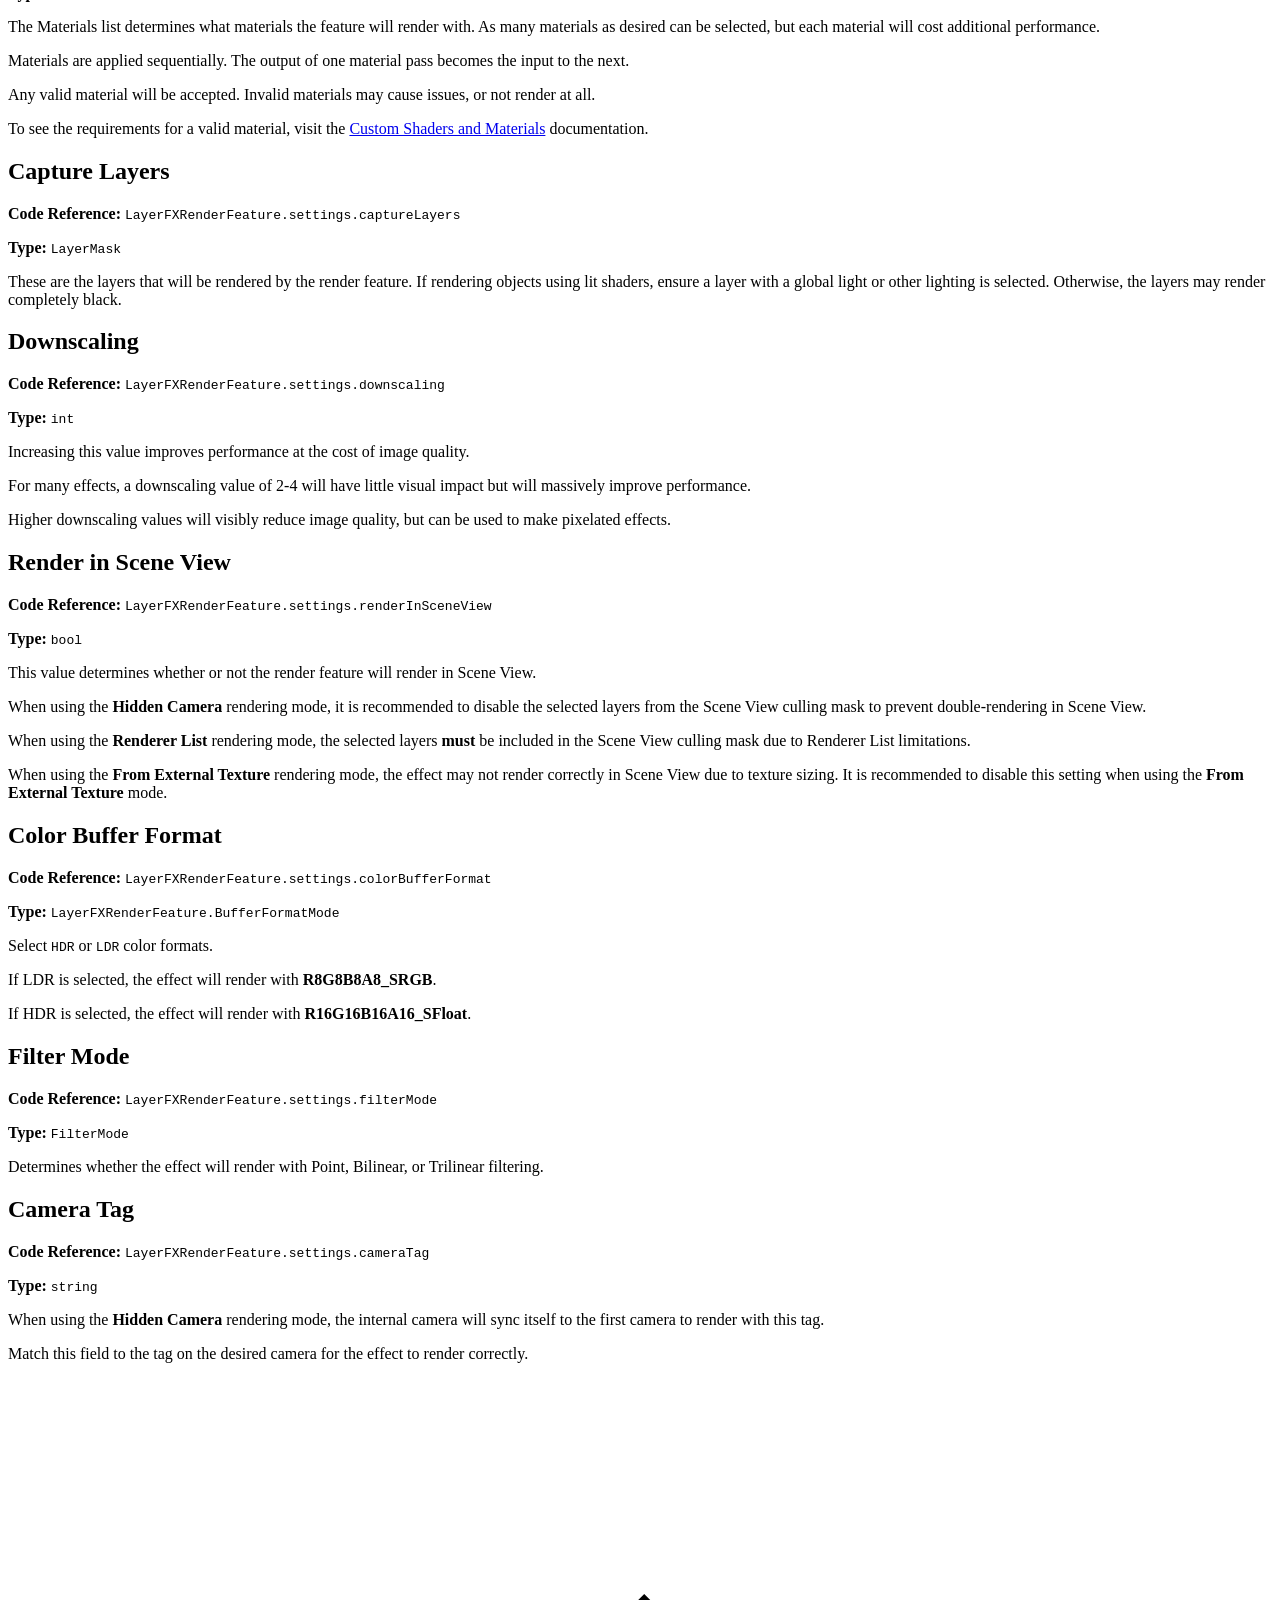
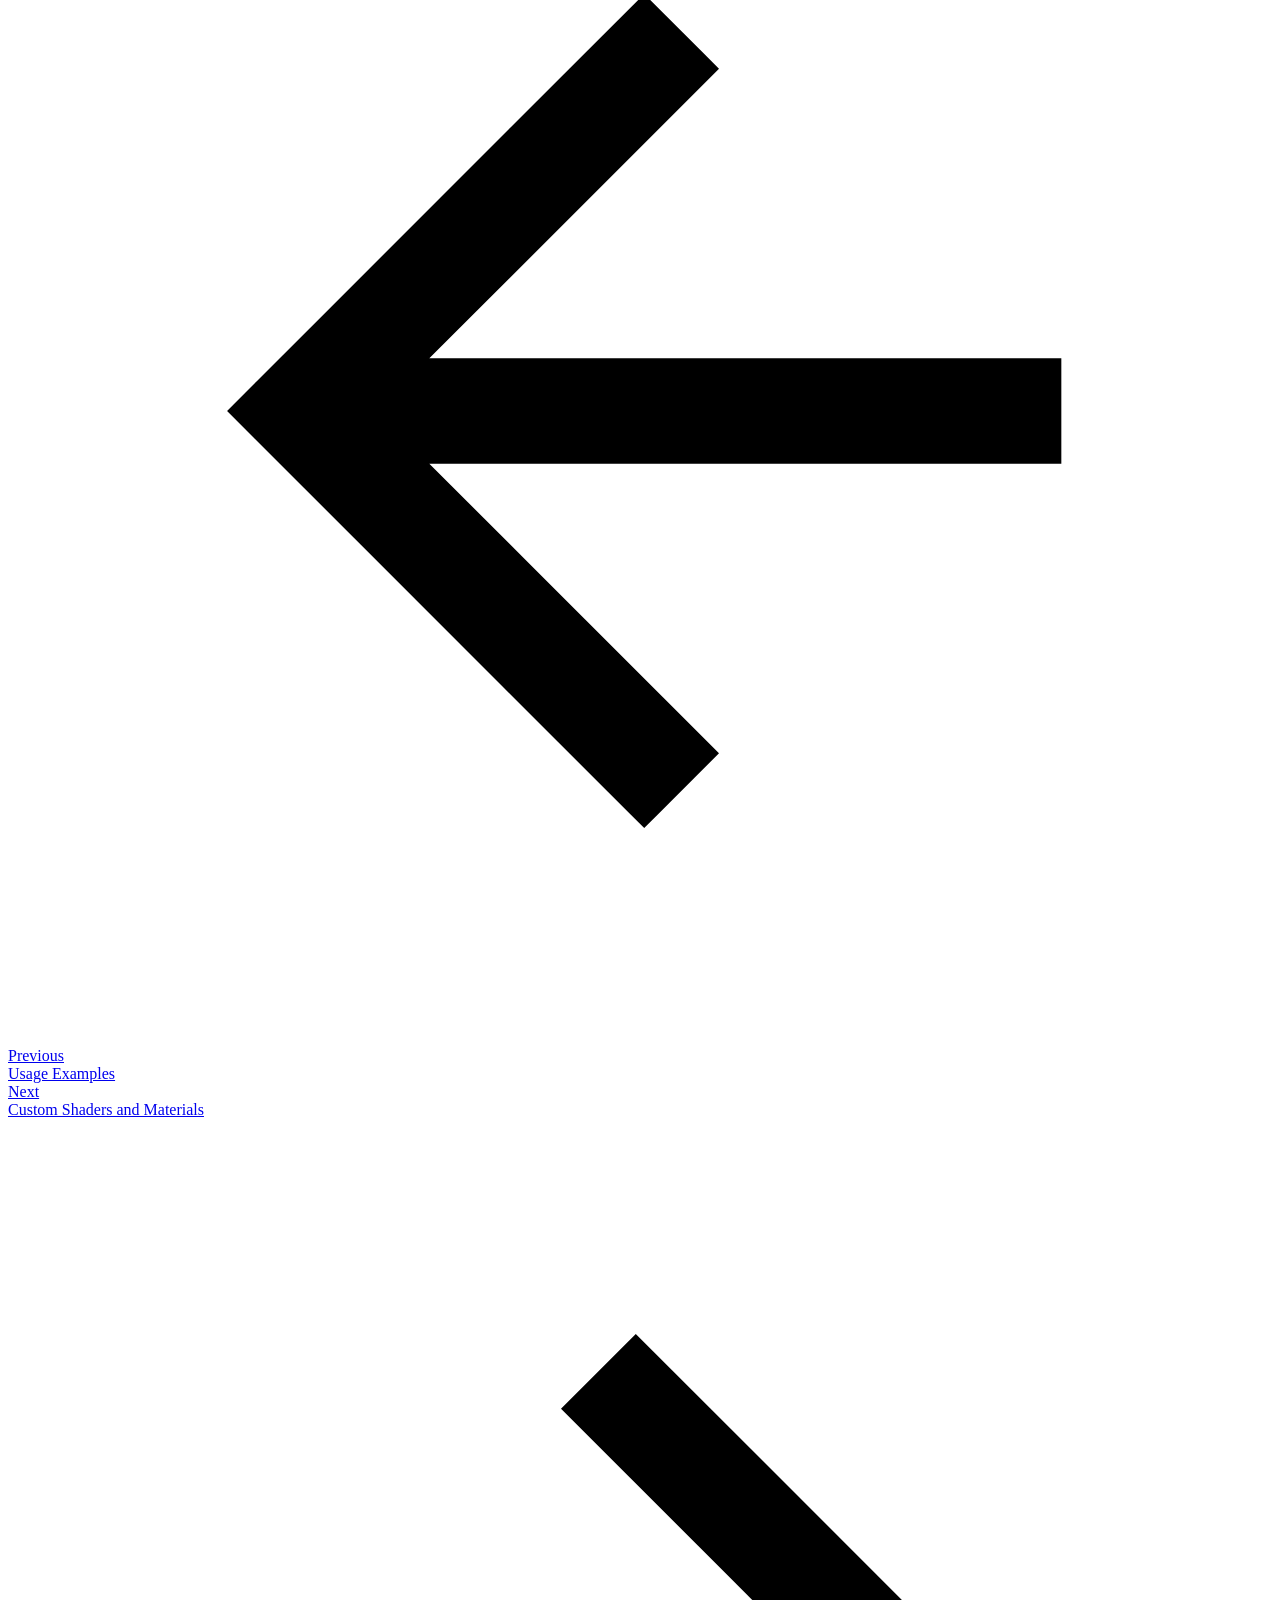
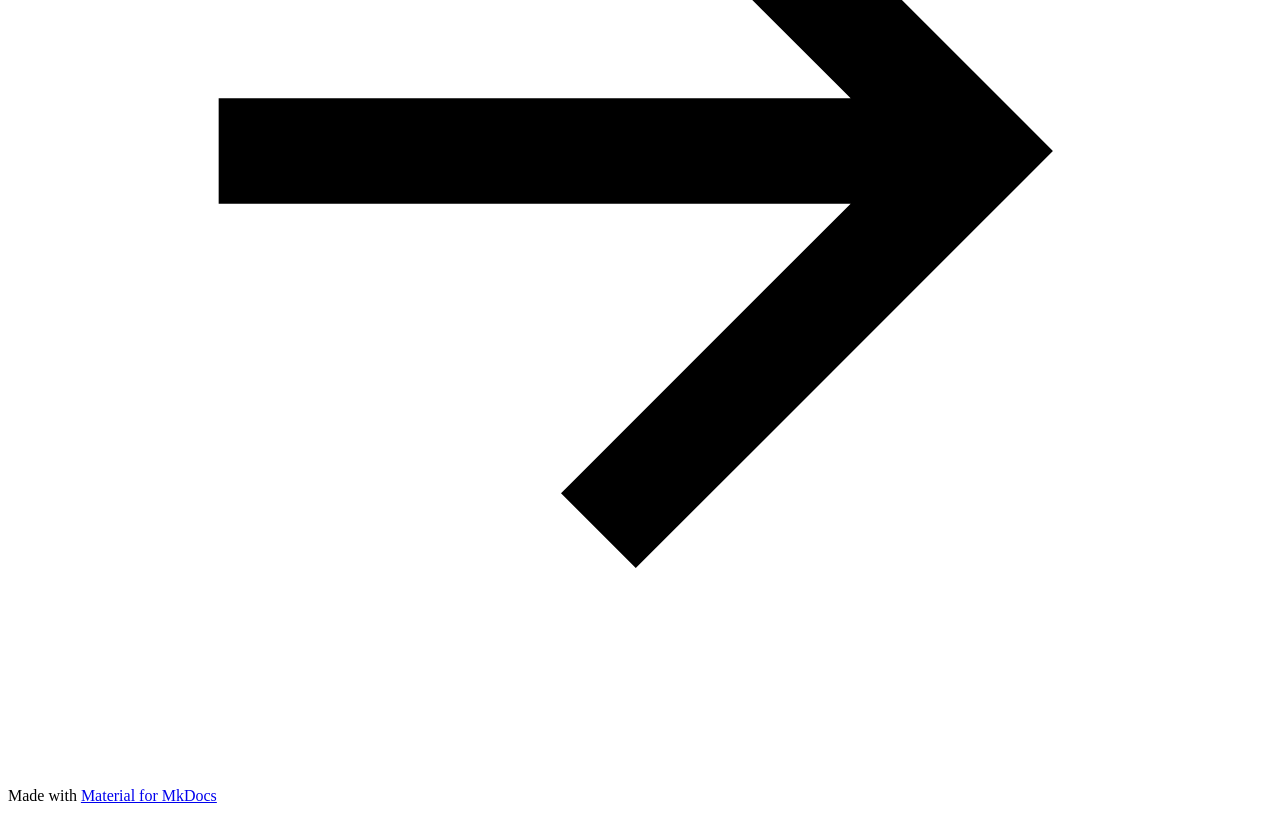
==== commit c8312dca: "Deployed d5c36d3 with MkDocs version: 1.6.1" ====
--- a/api-reference/index.html
+++ b/api-reference/index.html
@@ -18,7 +18,7 @@
         
       
       
-      <link rel="icon" href="../assets/images/favicon.png">
+      <link rel="icon" href="../images/favicon.png">
       <meta name="generator" content="mkdocs-1.6.1, mkdocs-material-9.7.6">
     
     
@@ -49,6 +49,8 @@
       
     
     
+      <link rel="stylesheet" href="../stylesheets/extra.css">
+    
     <script>__md_scope=new URL("..",location),__md_hash=e=>[...e].reduce(((e,_)=>(e<<5)-e+_.charCodeAt(0)),0),__md_get=(e,_=localStorage,t=__md_scope)=>JSON.parse(_.getItem(t.pathname+"."+e)),__md_set=(e,_,t=localStorage,a=__md_scope)=>{try{t.setItem(a.pathname+"."+e,JSON.stringify(_))}catch(e){}}</script>
     
       
@@ -65,7 +67,7 @@
     
     
     
-    <body dir="ltr" data-md-color-scheme="default" data-md-color-primary="blue-grey" data-md-color-accent="indigo">
+    <body dir="ltr" data-md-color-scheme="default" data-md-color-primary="black" data-md-color-accent="indigo">
   
     
     <input class="md-toggle" data-md-toggle="drawer" type="checkbox" id="__drawer" autocomplete="off">
@@ -92,8 +94,7 @@
   <nav class="md-header__inner md-grid" aria-label="Header">
     <a href=".." title="LayerFX: Layer-Based Effects for URP" class="md-header__button md-logo" aria-label="LayerFX: Layer-Based Effects for URP" data-md-component="logo">
       
-  
-  <svg xmlns="http://www.w3.org/2000/svg" viewBox="0 0 24 24"><path d="M12 8a3 3 0 0 0 3-3 3 3 0 0 0-3-3 3 3 0 0 0-3 3 3 3 0 0 0 3 3m0 3.54C9.64 9.35 6.5 8 3 8v11c3.5 0 6.64 1.35 9 3.54 2.36-2.19 5.5-3.54 9-3.54V8c-3.5 0-6.64 1.35-9 3.54"/></svg>
+  <img src="../images/logo.png" alt="logo">
 
     </a>
     <label class="md-header__button md-icon" for="__drawer">
@@ -123,7 +124,7 @@
     
     
     
-    <input class="md-option" data-md-color-media="" data-md-color-scheme="default" data-md-color-primary="blue-grey" data-md-color-accent="indigo"  aria-label="Dark mode"  type="radio" name="__palette" id="__palette_0">
+    <input class="md-option" data-md-color-media="" data-md-color-scheme="default" data-md-color-primary="black" data-md-color-accent="indigo"  aria-label="Dark mode"  type="radio" name="__palette" id="__palette_0">
     
       <label class="md-header__button md-icon" title="Dark mode" for="__palette_1" hidden>
         <svg xmlns="http://www.w3.org/2000/svg" viewBox="0 0 24 24"><path d="m17.75 4.09-2.53 1.94.91 3.06-2.63-1.81-2.63 1.81.91-3.06-2.53-1.94L12.44 4l1.06-3 1.06 3zm3.5 6.91-1.64 1.25.59 1.98-1.7-1.17-1.7 1.17.59-1.98L15.75 11l2.06-.05L18.5 9l.69 1.95zm-2.28 4.95c.83-.08 1.72 1.1 1.19 1.85-.32.45-.66.87-1.08 1.27C15.17 23 8.84 23 4.94 19.07c-3.91-3.9-3.91-10.24 0-14.14.4-.4.82-.76 1.27-1.08.75-.53 1.93.36 1.85 1.19-.27 2.86.69 5.83 2.89 8.02a9.96 9.96 0 0 0 8.02 2.89m-1.64 2.02a12.08 12.08 0 0 1-7.8-3.47c-2.17-2.19-3.33-5-3.49-7.82-2.81 3.14-2.7 7.96.31 10.98 3.02 3.01 7.84 3.12 10.98.31"/></svg>
@@ -133,7 +134,7 @@
     
     
     
-    <input class="md-option" data-md-color-media="" data-md-color-scheme="slate" data-md-color-primary="blue-grey" data-md-color-accent="indigo"  aria-label="Light mode"  type="radio" name="__palette" id="__palette_1">
+    <input class="md-option" data-md-color-media="" data-md-color-scheme="slate" data-md-color-primary="black" data-md-color-accent="indigo"  aria-label="Light mode"  type="radio" name="__palette" id="__palette_1">
     
       <label class="md-header__button md-icon" title="Light mode" for="__palette_0" hidden>
         <svg xmlns="http://www.w3.org/2000/svg" viewBox="0 0 24 24"><path d="M12 7a5 5 0 0 1 5 5 5 5 0 0 1-5 5 5 5 0 0 1-5-5 5 5 0 0 1 5-5m0 2a3 3 0 0 0-3 3 3 3 0 0 0 3 3 3 3 0 0 0 3-3 3 3 0 0 0-3-3m0-7 2.39 3.42C13.65 5.15 12.84 5 12 5s-1.65.15-2.39.42zM3.34 7l4.16-.35A7.2 7.2 0 0 0 5.94 8.5c-.44.74-.69 1.5-.83 2.29zm.02 10 1.76-3.77a7.131 7.131 0 0 0 2.38 4.14zM20.65 7l-1.77 3.79a7.02 7.02 0 0 0-2.38-4.15zm-.01 10-4.14.36c.59-.51 1.12-1.14 1.54-1.86.42-.73.69-1.5.83-2.29zM12 22l-2.41-3.44c.74.27 1.55.44 2.41.44.82 0 1.63-.17 2.37-.44z"/></svg>
@@ -218,8 +219,7 @@
   <label class="md-nav__title" for="__drawer">
     <a href=".." title="LayerFX: Layer-Based Effects for URP" class="md-nav__button md-logo" aria-label="LayerFX: Layer-Based Effects for URP" data-md-component="logo">
       
-  
-  <svg xmlns="http://www.w3.org/2000/svg" viewBox="0 0 24 24"><path d="M12 8a3 3 0 0 0 3-3 3 3 0 0 0-3-3 3 3 0 0 0-3 3 3 3 0 0 0 3 3m0 3.54C9.64 9.35 6.5 8 3 8v11c3.5 0 6.64 1.35 9 3.54 2.36-2.19 5.5-3.54 9-3.54V8c-3.5 0-6.64 1.35-9 3.54"/></svg>
+  <img src="../images/logo.png" alt="logo">
 
     </a>
     LayerFX: Layer-Based Effects for URP
--- a/stylesheets/extra.css
+++ b/stylesheets/extra.css
@@ -0,0 +1,10 @@
+
+.md-header__button.md-logo img,
+.md-header__button.md-logo svg {
+    height: 56px;  
+    width: auto;
+}
+
+.md-header__button.md-logo {
+    padding: 0.2rem;
+}
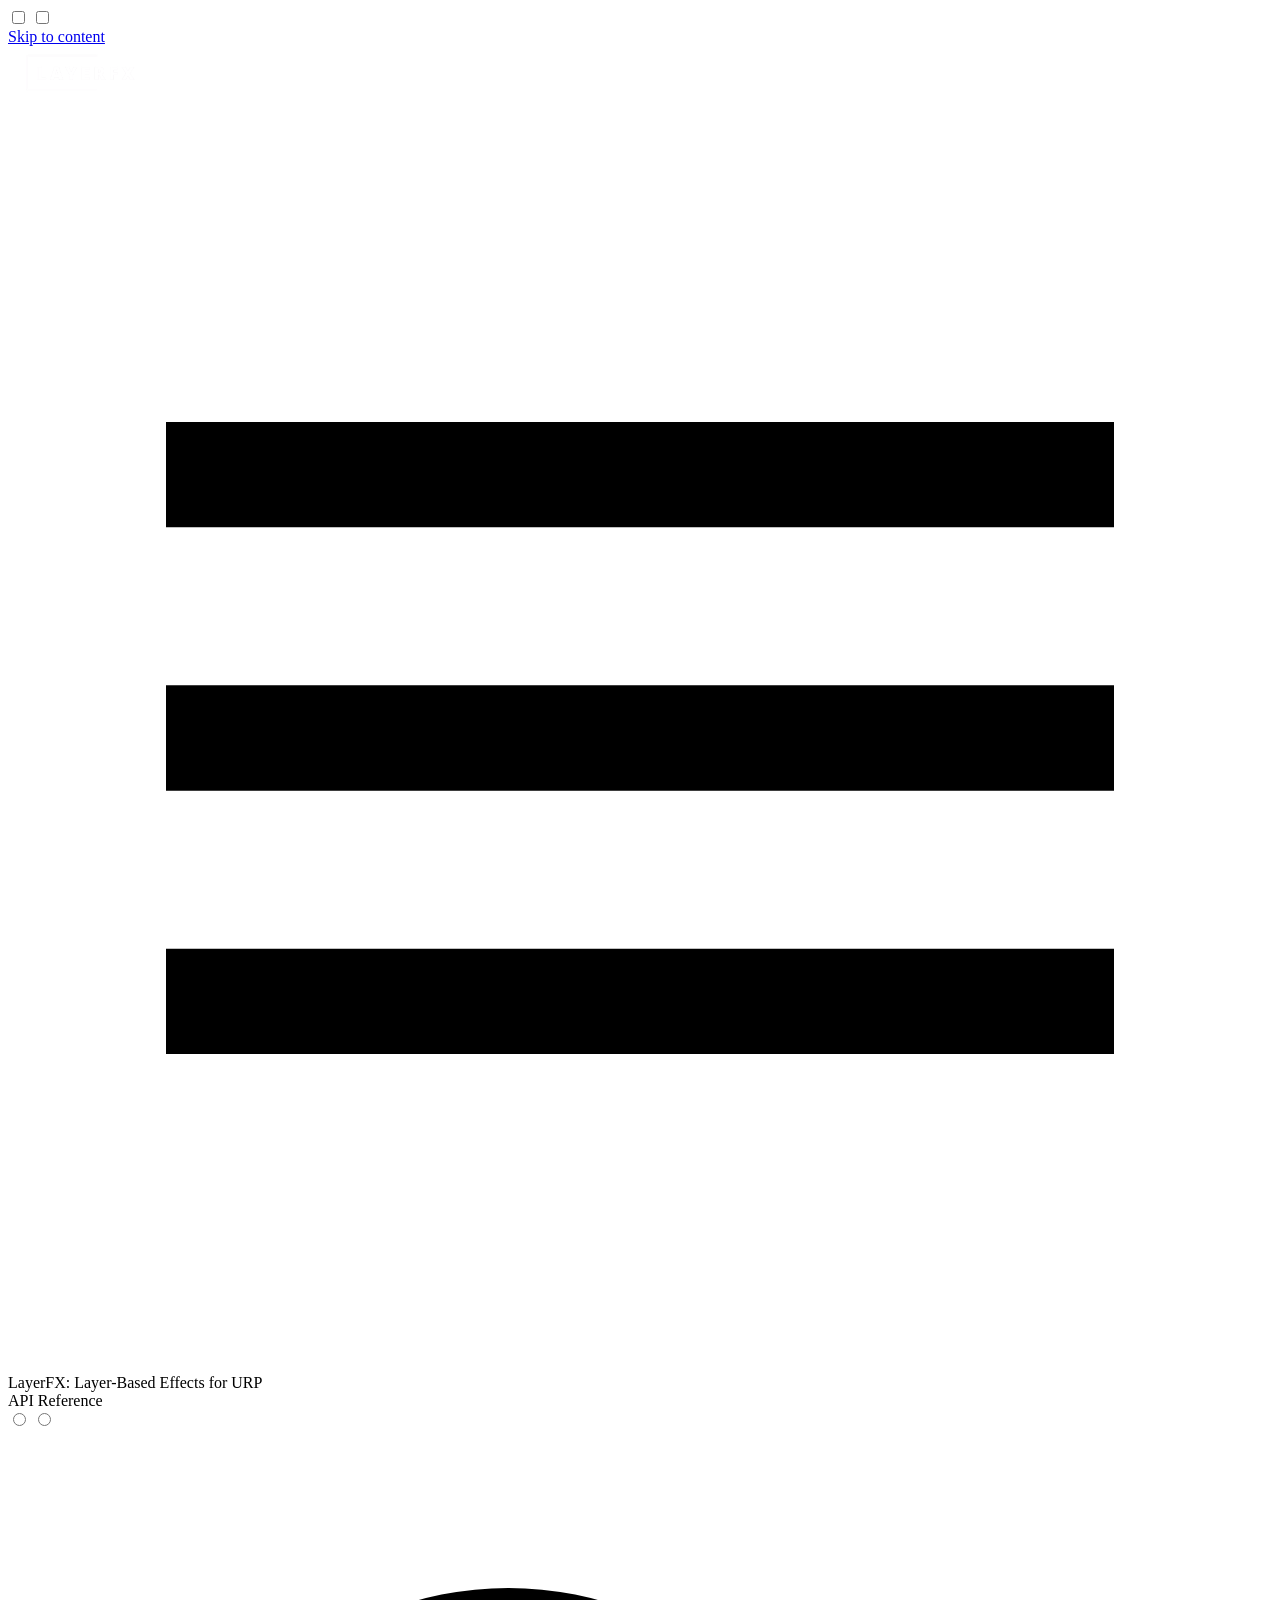
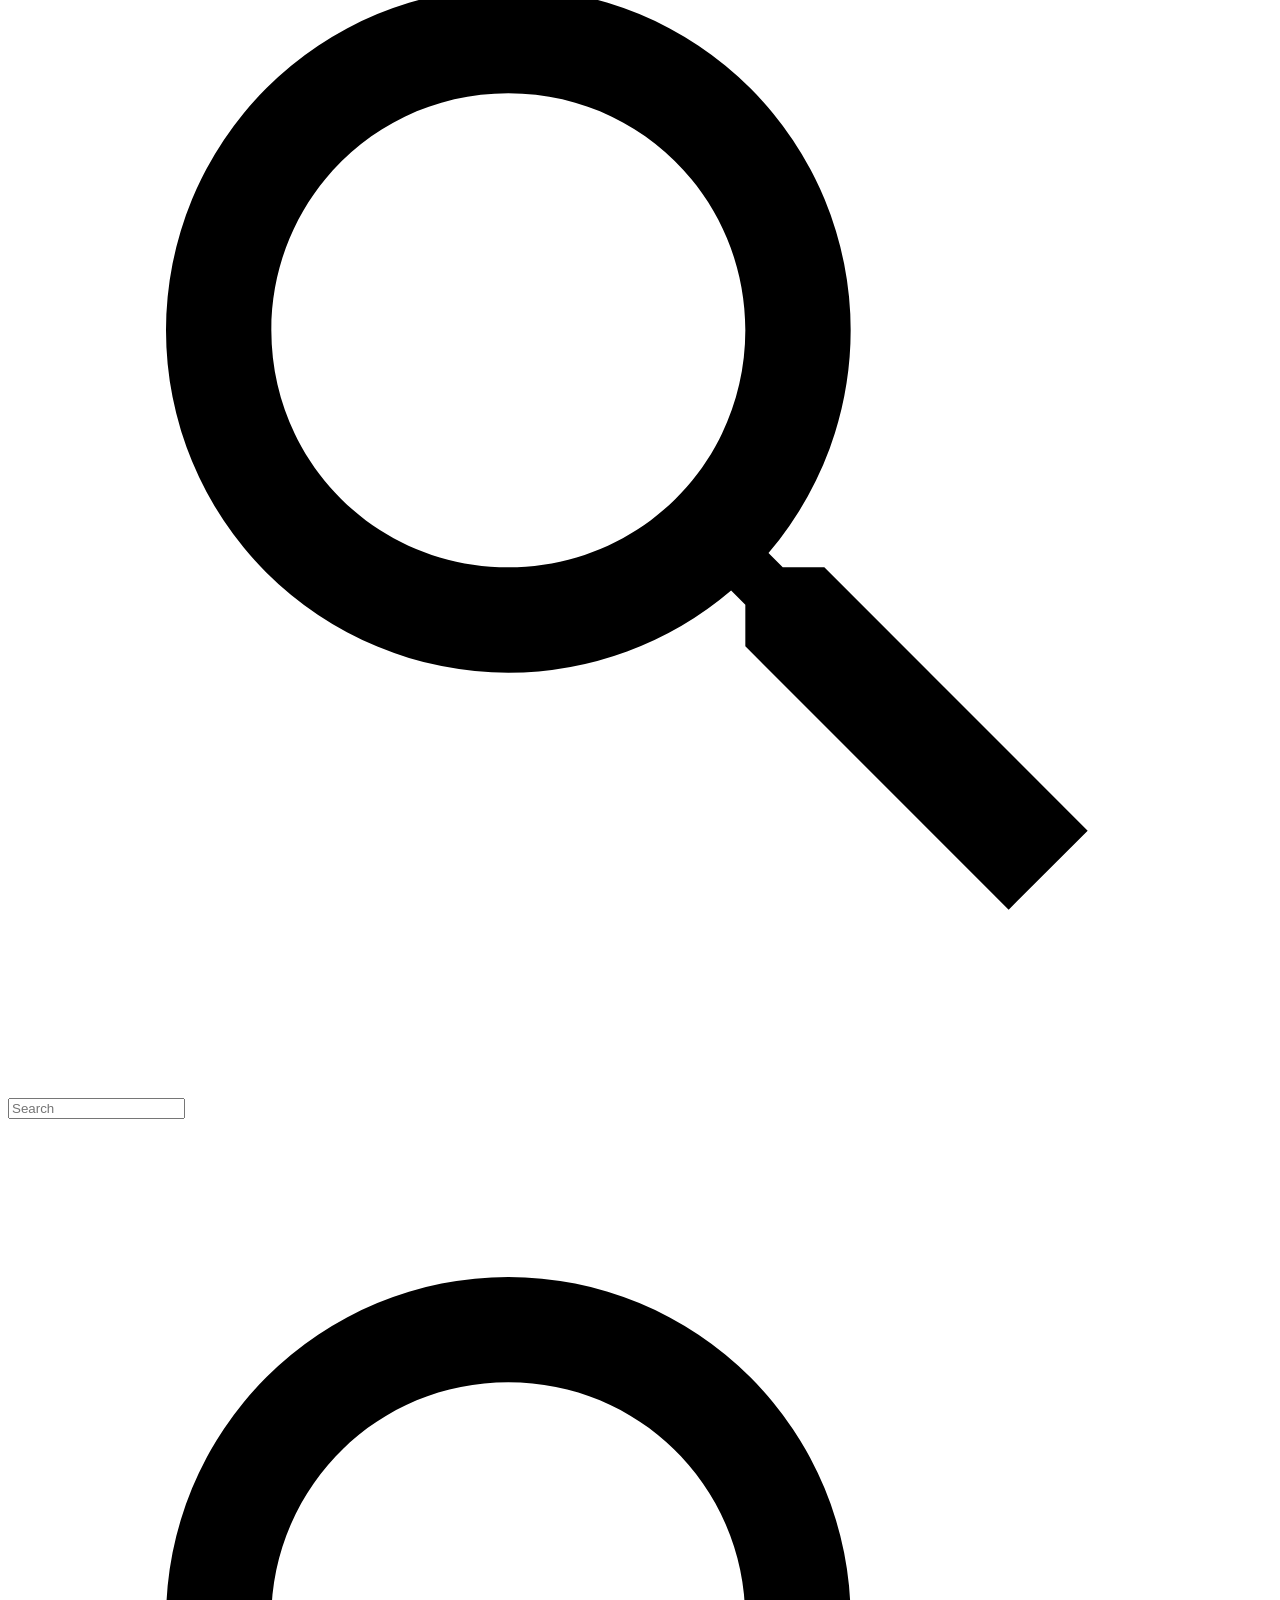
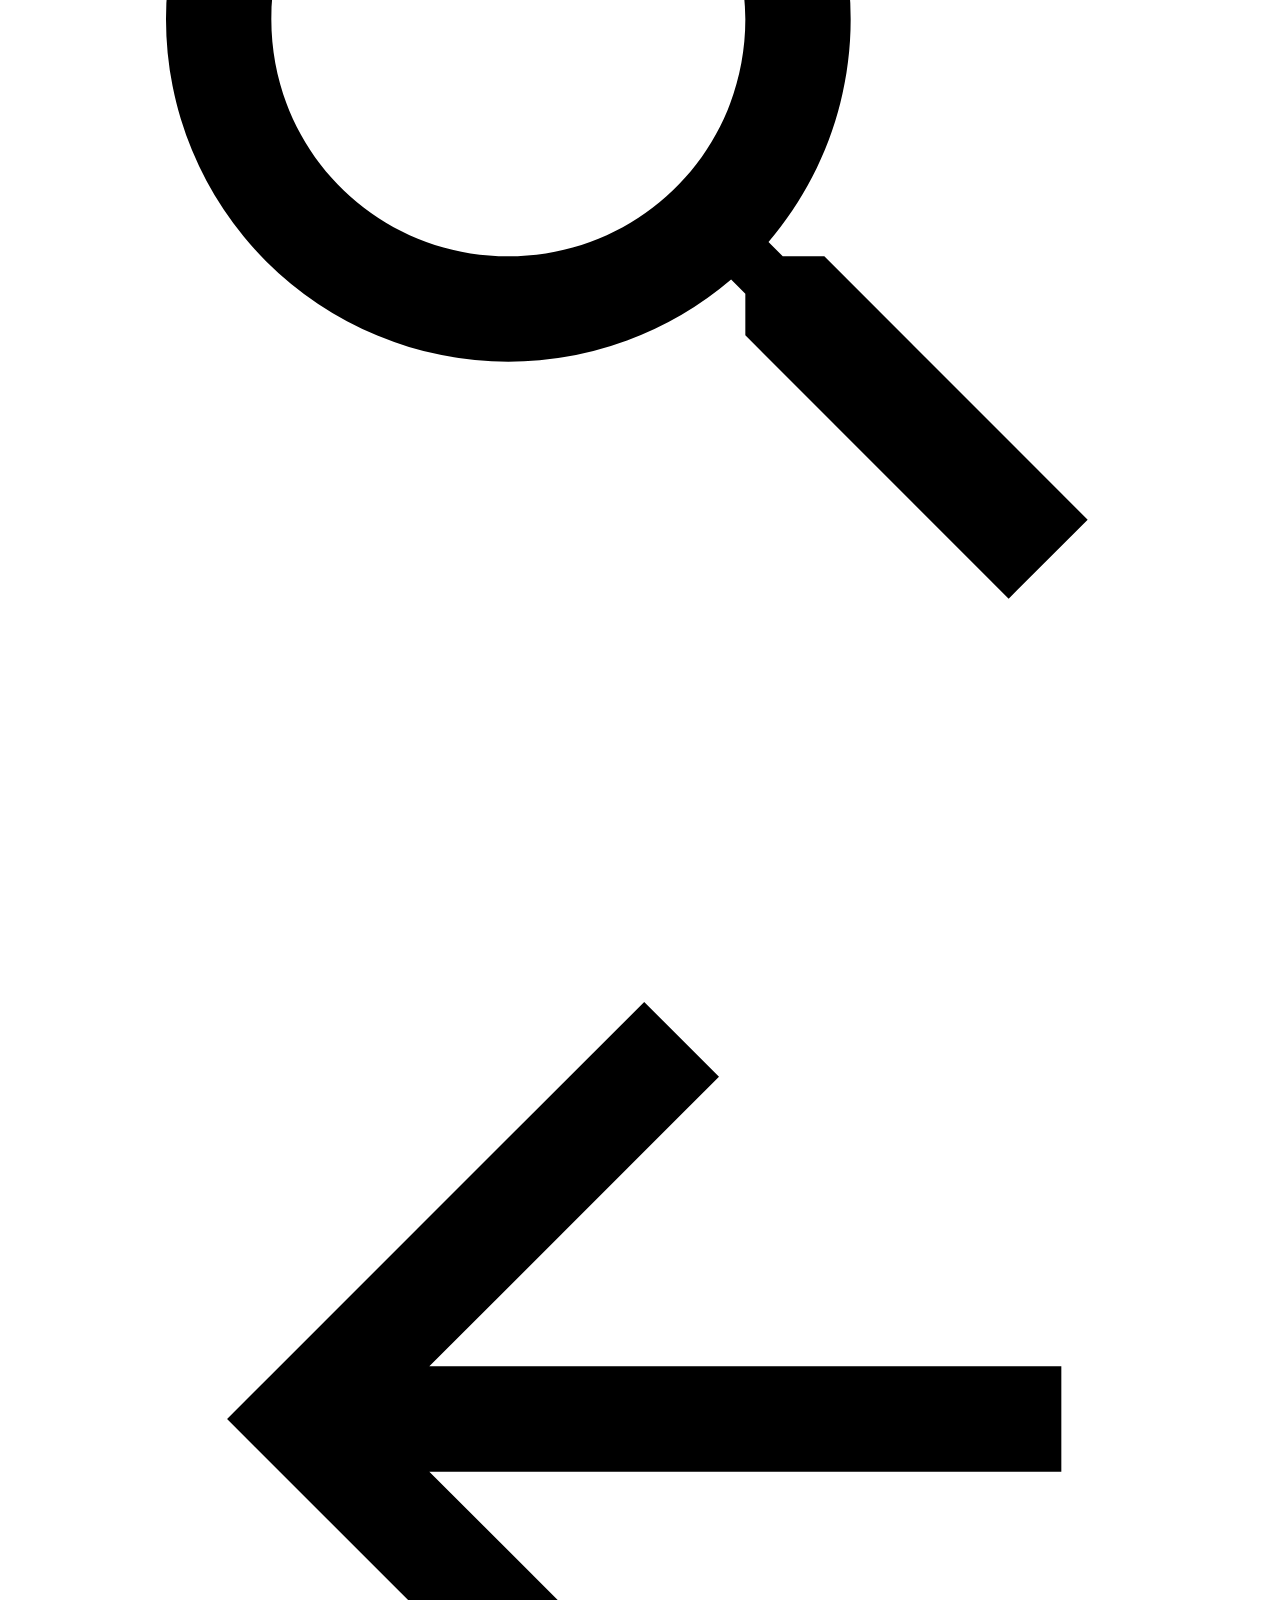
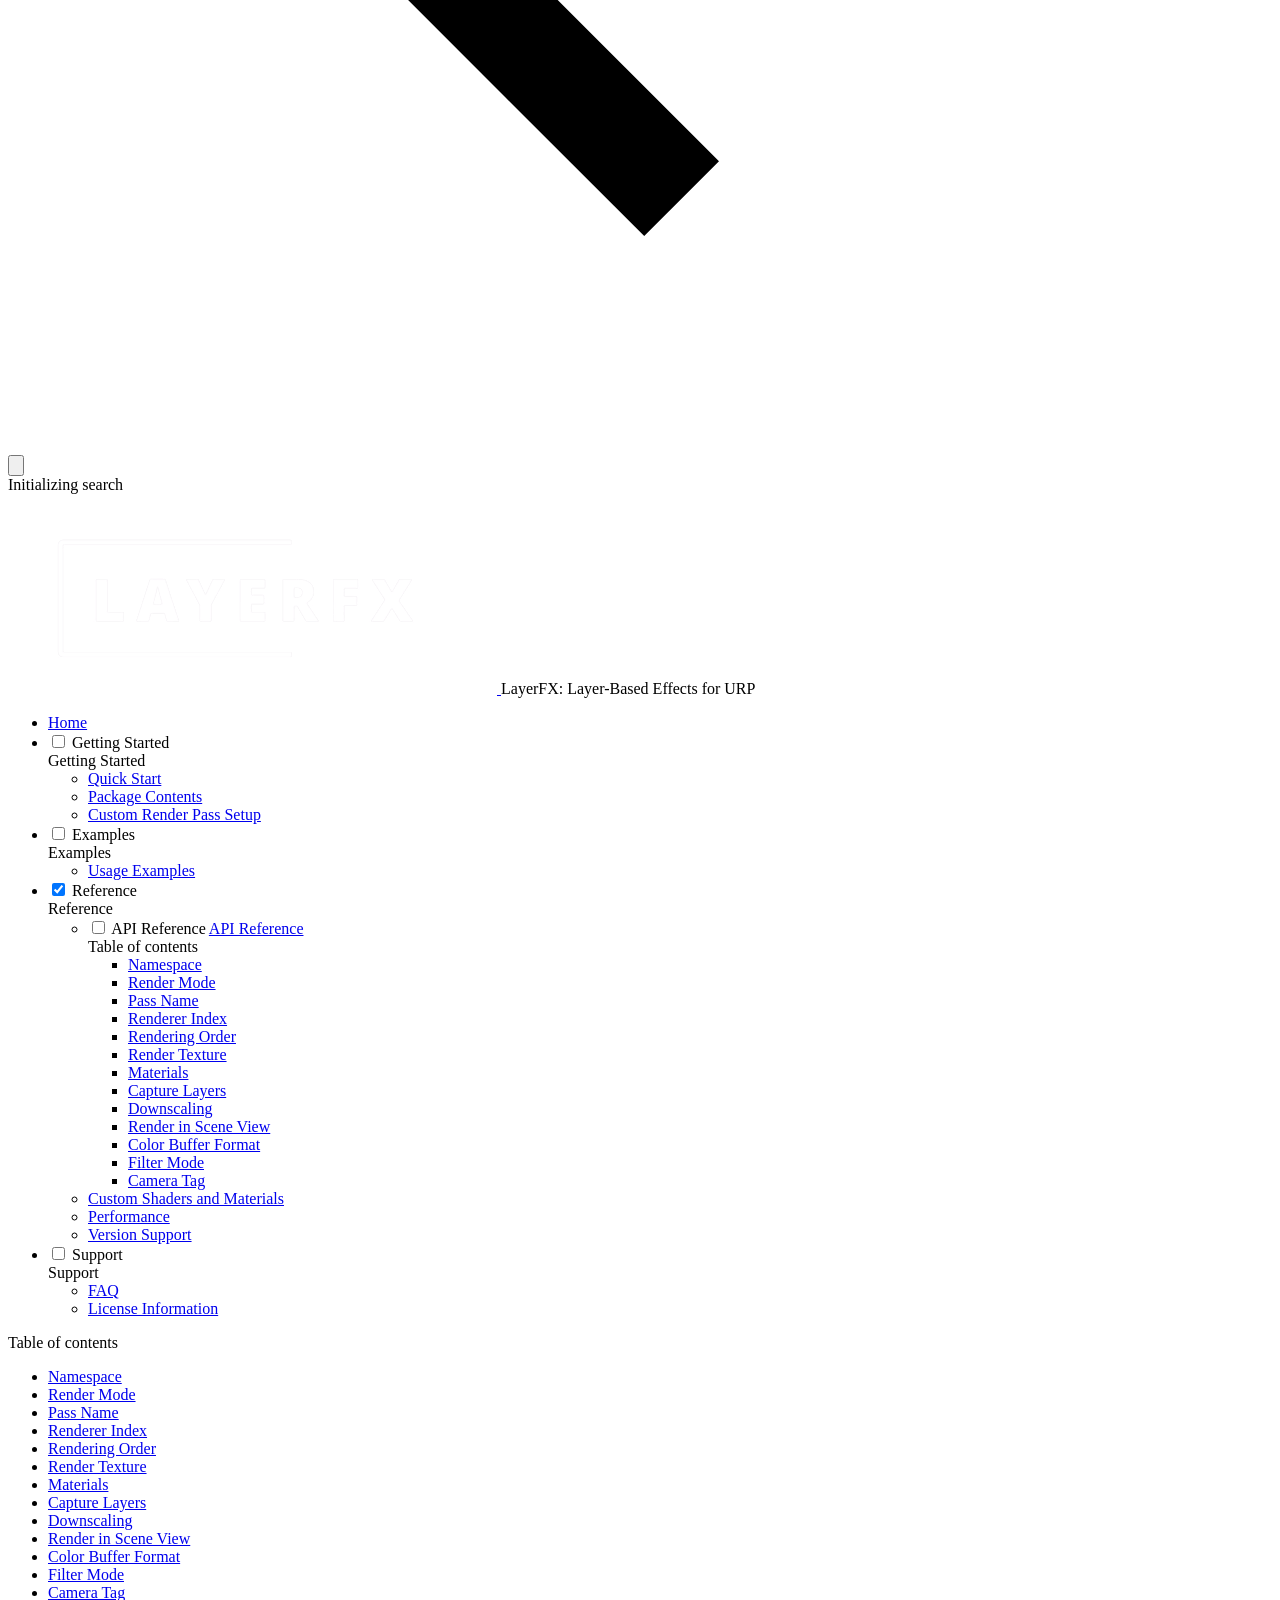
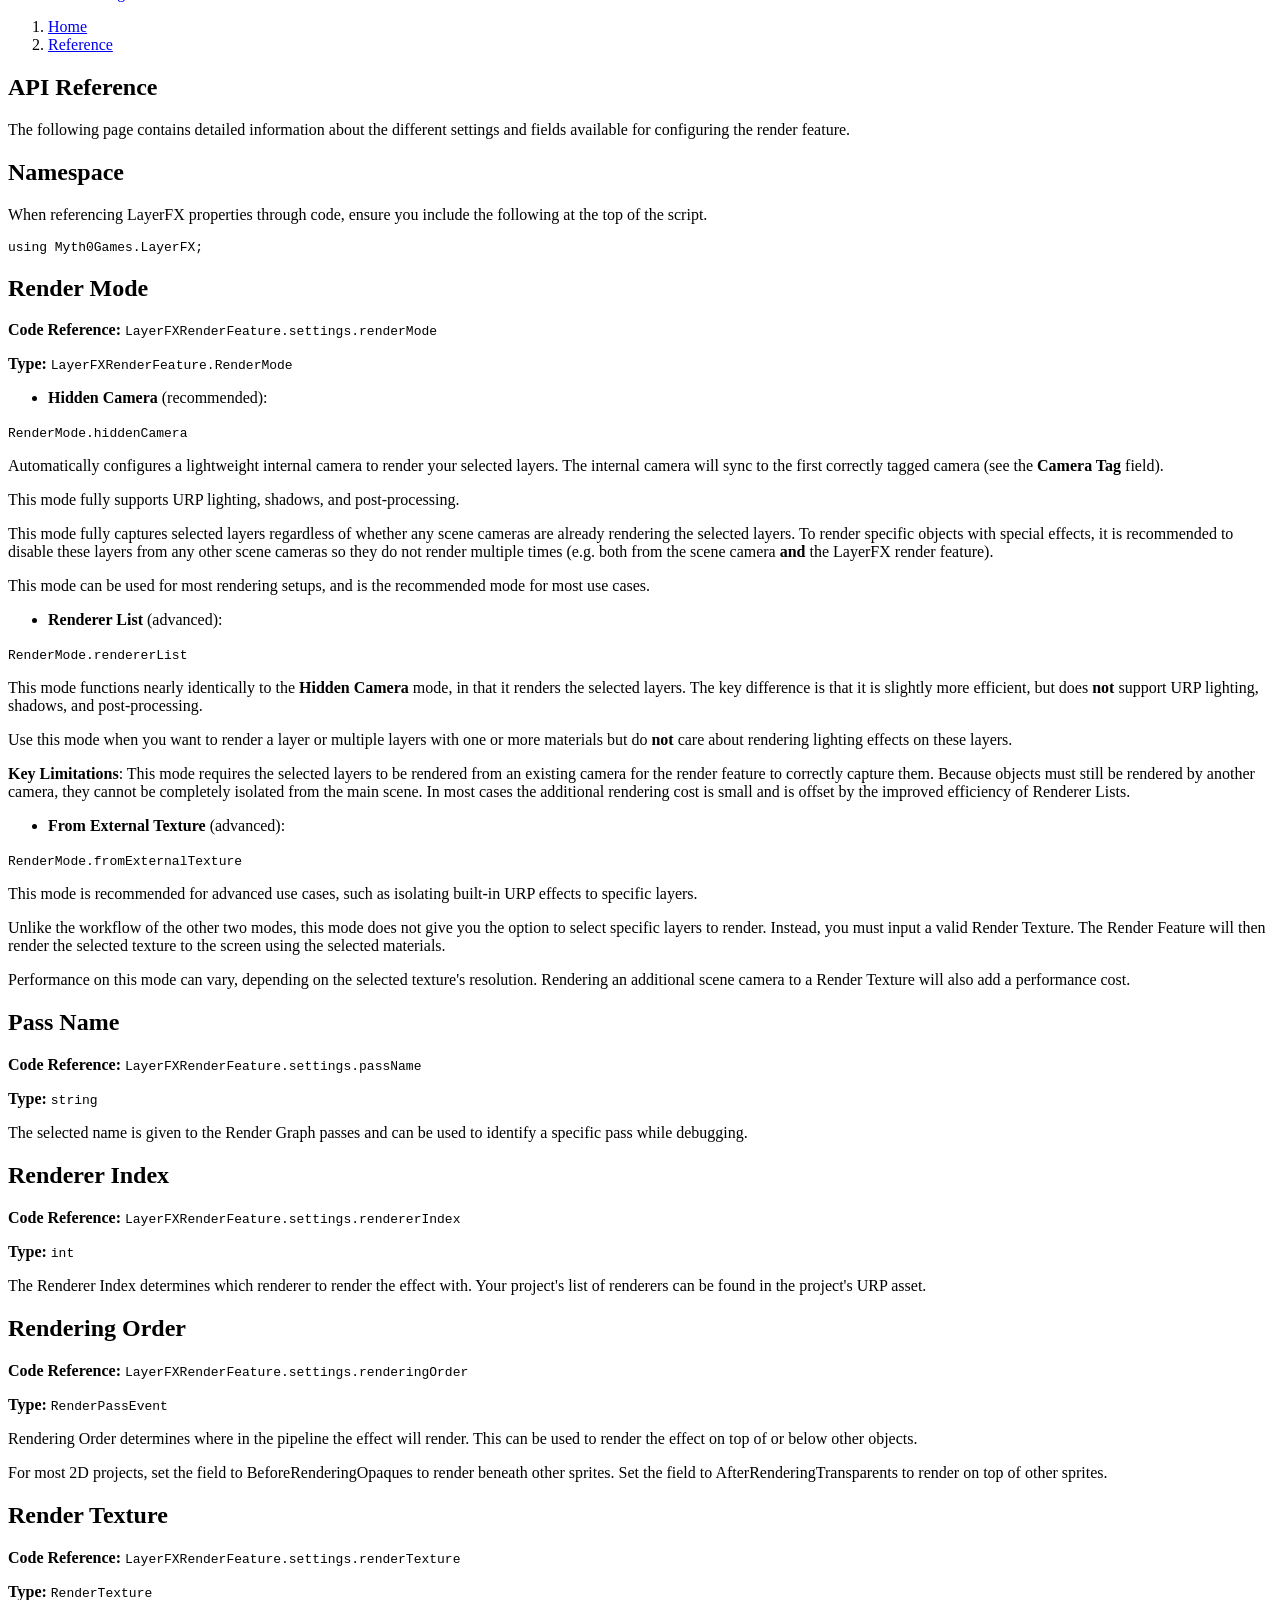
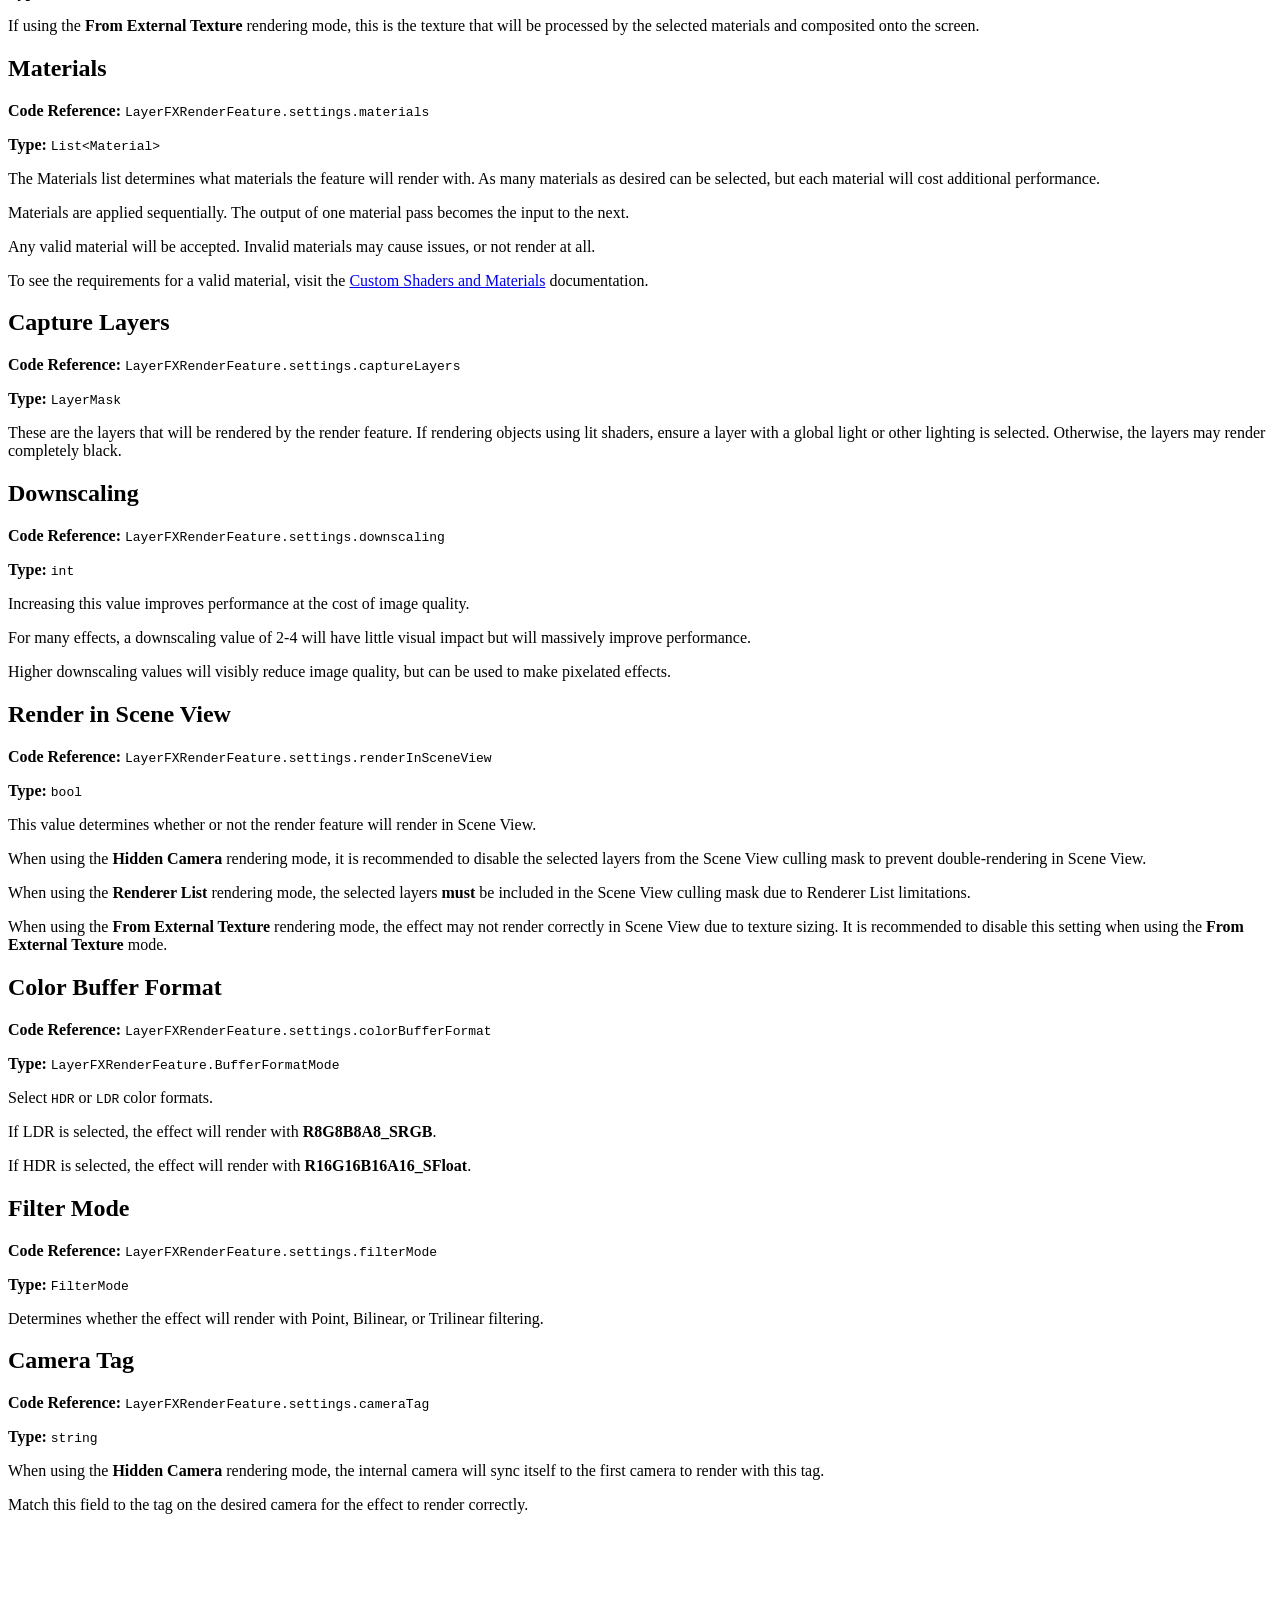
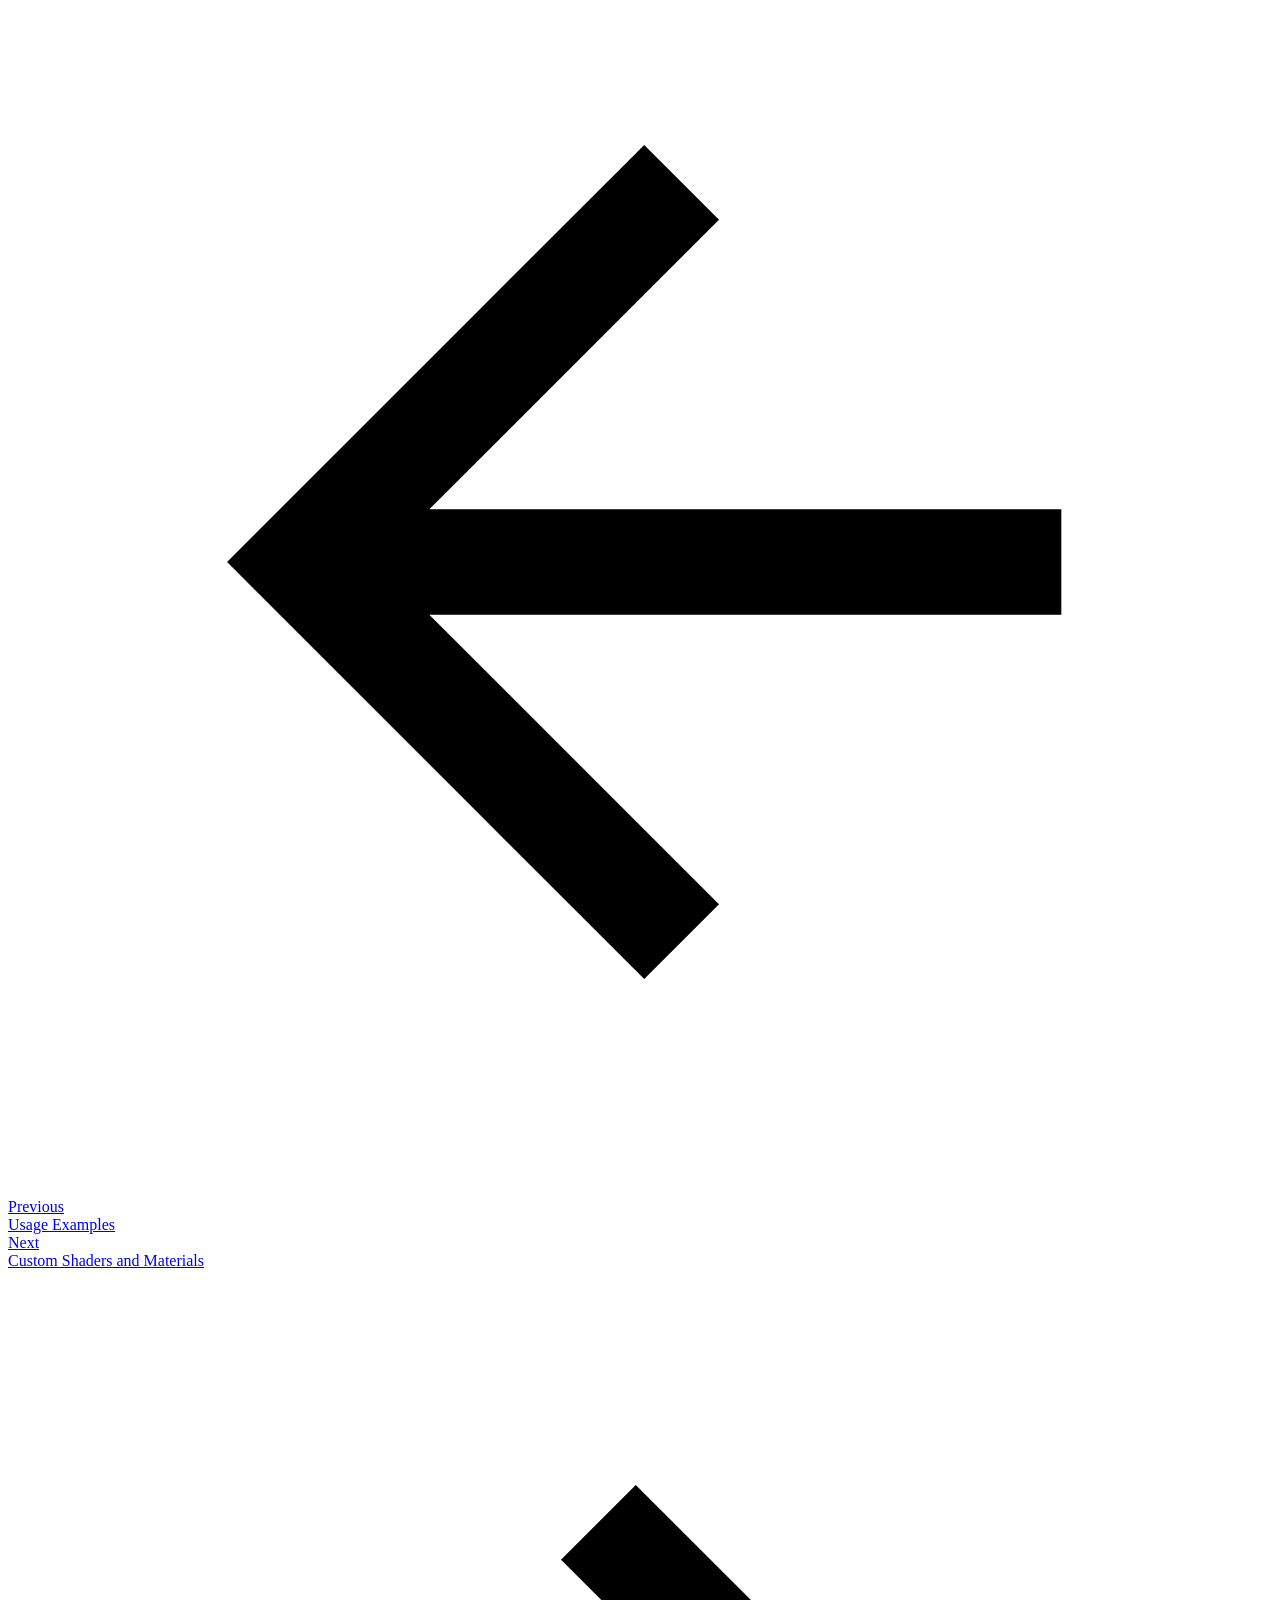
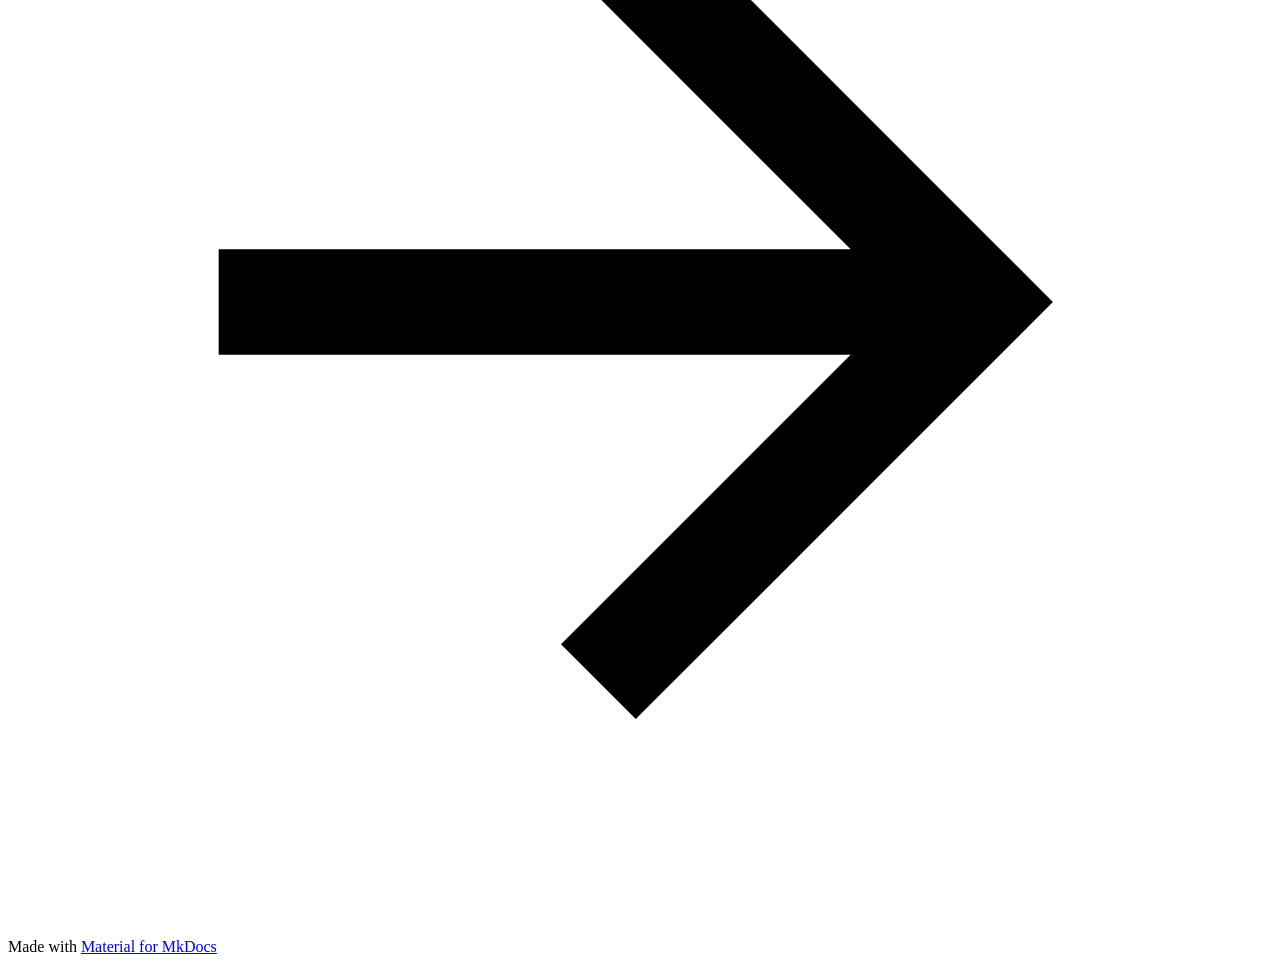
==== commit 5f0d4a2b: "Deployed 8b68d13 with MkDocs version: 1.6.1" ====
--- a/api-reference/index.html
+++ b/api-reference/index.html
@@ -609,6 +609,17 @@
     <ul class="md-nav__list" data-md-component="toc" data-md-scrollfix>
       
         <li class="md-nav__item">
+  <a href="#namespace" class="md-nav__link">
+    <span class="md-ellipsis">
+      
+        Namespace
+      
+    </span>
+  </a>
+  
+</li>
+      
+        <li class="md-nav__item">
   <a href="#render-mode" class="md-nav__link">
     <span class="md-ellipsis">
       
@@ -984,6 +995,17 @@
     <ul class="md-nav__list" data-md-component="toc" data-md-scrollfix>
       
         <li class="md-nav__item">
+  <a href="#namespace" class="md-nav__link">
+    <span class="md-ellipsis">
+      
+        Namespace
+      
+    </span>
+  </a>
+  
+</li>
+      
+        <li class="md-nav__item">
   <a href="#render-mode" class="md-nav__link">
     <span class="md-ellipsis">
       
@@ -1183,6 +1205,10 @@
 <h1 id="api-reference">API Reference</h1>
 <p>The following page contains detailed information about the different settings and
 fields available for configuring the render feature.</p>
+<h2 id="namespace">Namespace</h2>
+<p>When referencing LayerFX properties through code, ensure you include the following at the top of the script.</p>
+<pre><code>using Myth0Games.LayerFX;
+</code></pre>
 <h2 id="render-mode">Render Mode</h2>
 <p><strong>Code Reference:</strong> <code>LayerFXRenderFeature.settings.renderMode</code></p>
 <p><strong>Type:</strong> <code>LayerFXRenderFeature.RenderMode</code></p>
@@ -1404,7 +1430,7 @@
     
       
       
-      <script id="__config" type="application/json">{"annotate": null, "base": "..", "features": ["navigation.sections", "navigation.expand", "navigation.footer", "navigation.top", "navigation.path", "content.code.copy", "search.suggest", "search.highlight"], "search": "../assets/javascripts/workers/search.2c215733.min.js", "tags": null, "translations": {"clipboard.copied": "Copied to clipboard", "clipboard.copy": "Copy to clipboard", "search.result.more.one": "1 more on this page", "search.result.more.other": "# more on this page", "search.result.none": "No matching documents", "search.result.one": "1 matching document", "search.result.other": "# matching documents", "search.result.placeholder": "Type to start searching", "search.result.term.missing": "Missing", "select.version": "Select version"}, "version": null}</script>
+      <script id="__config" type="application/json">{"annotate": null, "base": "..", "features": ["navigation.sections", "navigation.expand", "navigation.footer", "navigation.top", "navigation.path", "content.code.copy", "search.suggest", "search.highlight", "toc.follow"], "search": "../assets/javascripts/workers/search.2c215733.min.js", "tags": null, "translations": {"clipboard.copied": "Copied to clipboard", "clipboard.copy": "Copy to clipboard", "search.result.more.one": "1 more on this page", "search.result.more.other": "# more on this page", "search.result.none": "No matching documents", "search.result.one": "1 matching document", "search.result.other": "# matching documents", "search.result.placeholder": "Type to start searching", "search.result.term.missing": "Missing", "select.version": "Select version"}, "version": null}</script>
     
     
       <script src="../assets/javascripts/bundle.79ae519e.min.js"></script>
--- a/stylesheets/extra.css
+++ b/stylesheets/extra.css
@@ -7,4 +7,54 @@
 
 .md-header__button.md-logo {
     padding: 0.2rem;
+}
+
+.hero-banner {
+  margin: -1rem -1.2rem 2rem -1.2rem;
+  border-radius: 0 0 20px 20px;
+  overflow: hidden;
+  box-shadow: 0 8px 24px rgba(0,0,0,0.25);
+}
+
+.hero-banner img {
+  width: 100%;
+  height: auto;
+  display: block;
+}
+
+.image-grid {
+    display: grid;
+    grid-template-columns: repeat(3, 1fr);
+    gap: 1rem;
+}
+
+.image-grid > div {
+    text-align: center;
+}
+
+.image-grid img {
+    width: 100%;
+    border-radius: 8px;
+}
+
+.image-grid p {
+    margin-top: 0.5rem;
+}
+
+.button-row {
+    display: flex;
+    justify-content: center;
+    gap: 1rem;
+    margin: 2rem 0;
+}
+
+@media screen and (max-width: 768px) {
+    .image-grid {
+        grid-template-columns: 1fr;
+    }
+
+    .button-row {
+        flex-direction: column;
+        align-items: center;
+    }
 }
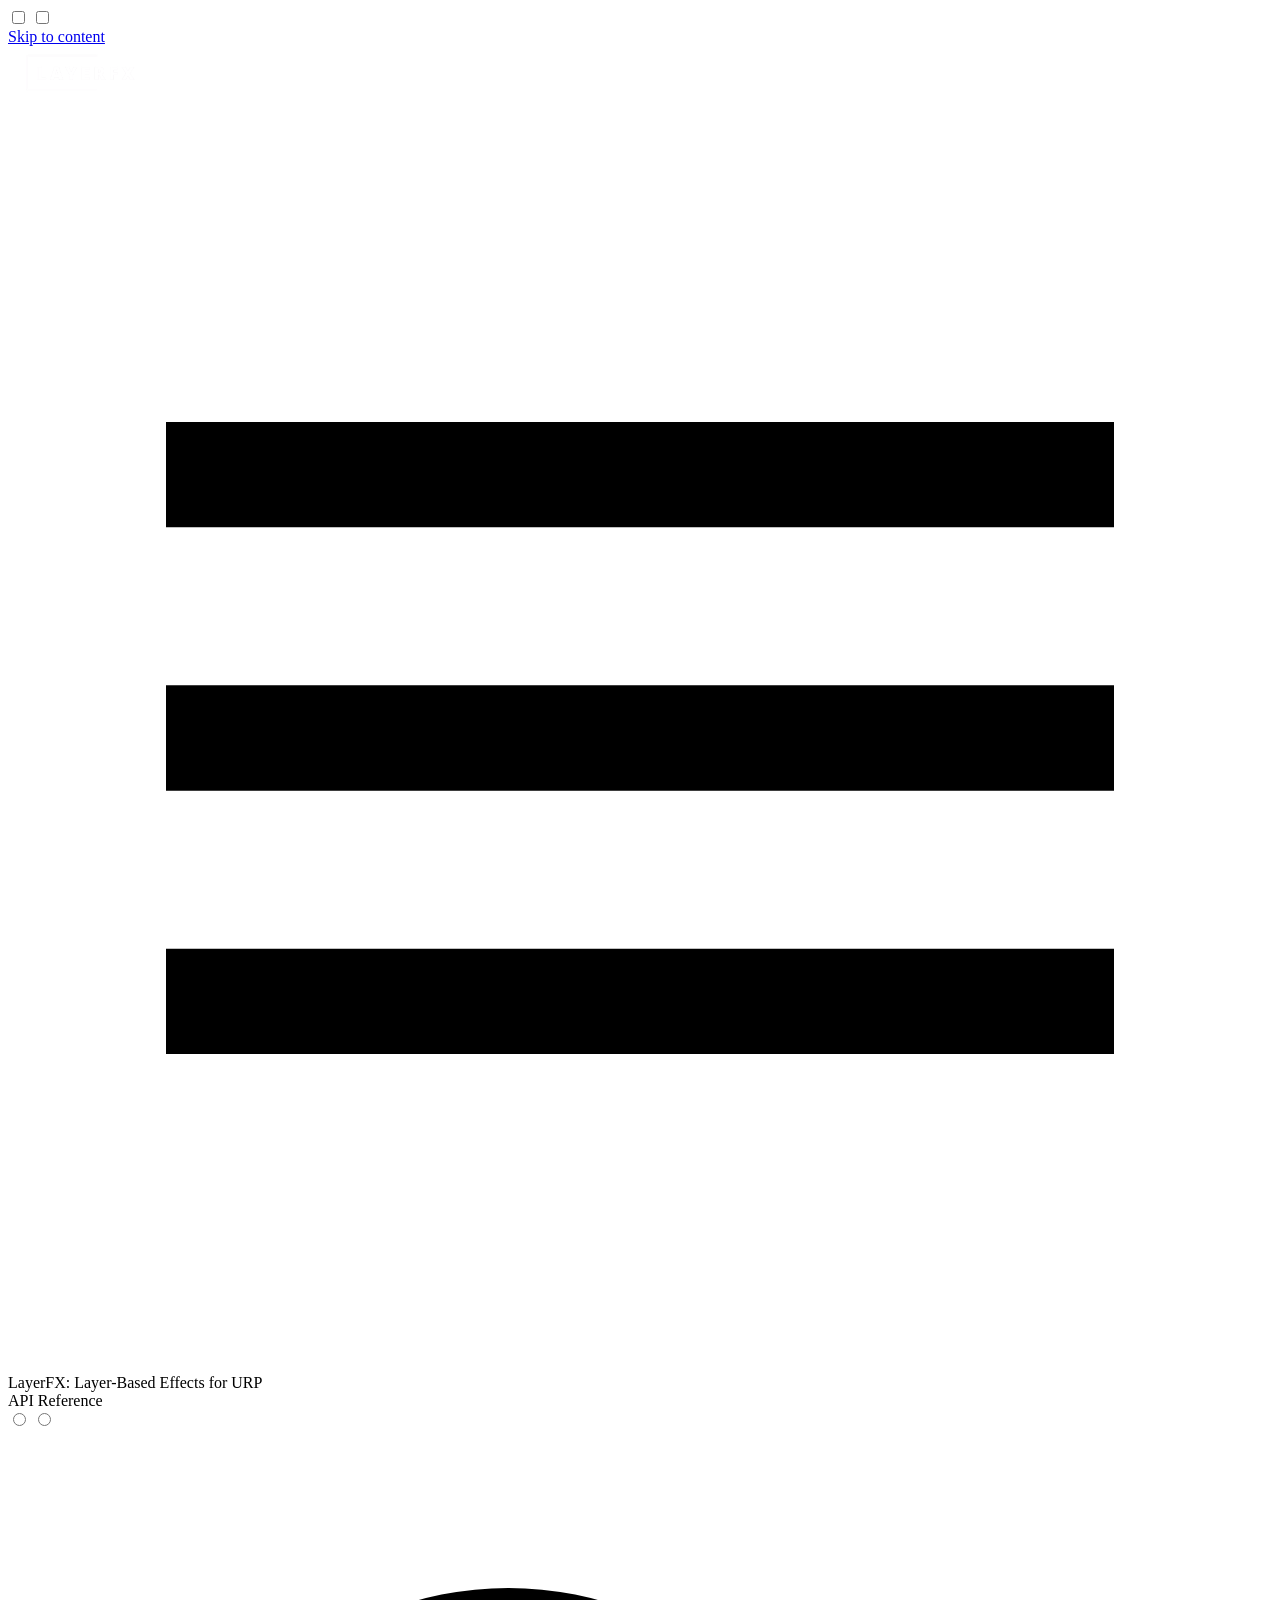
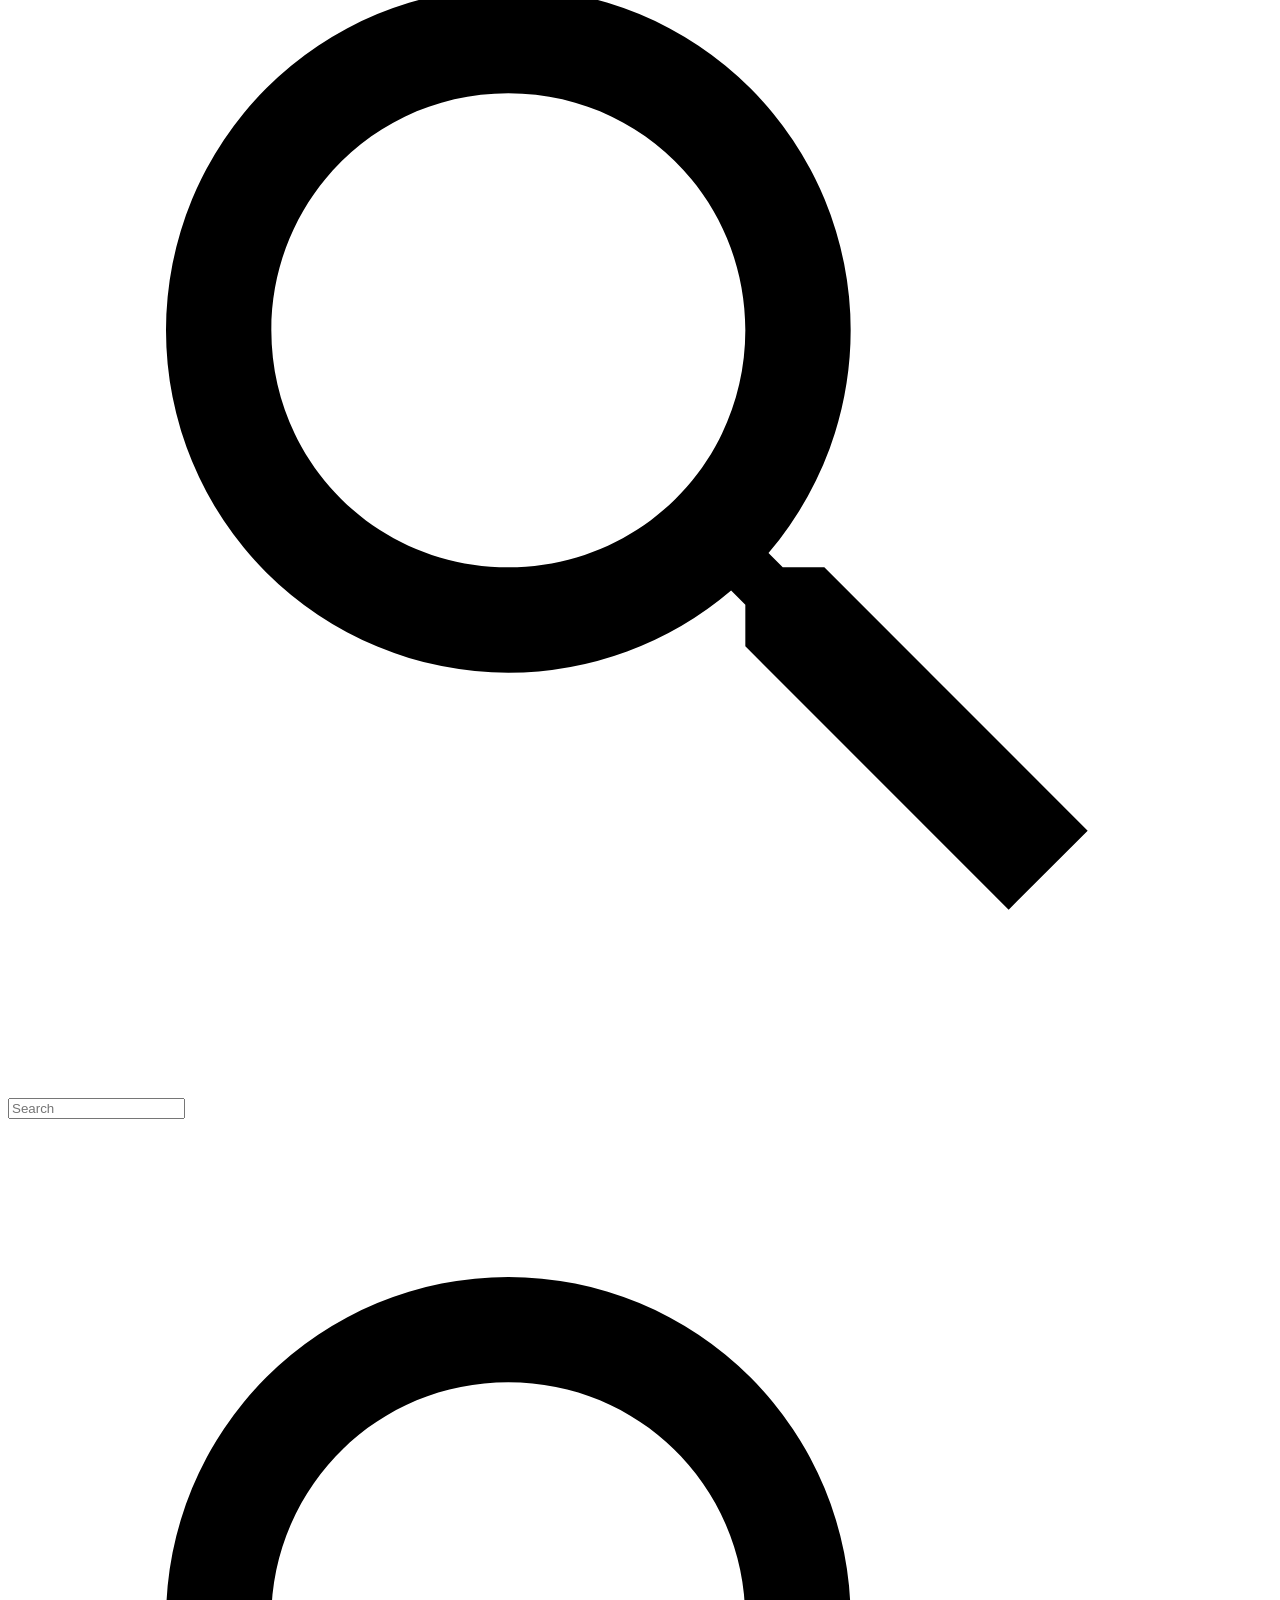
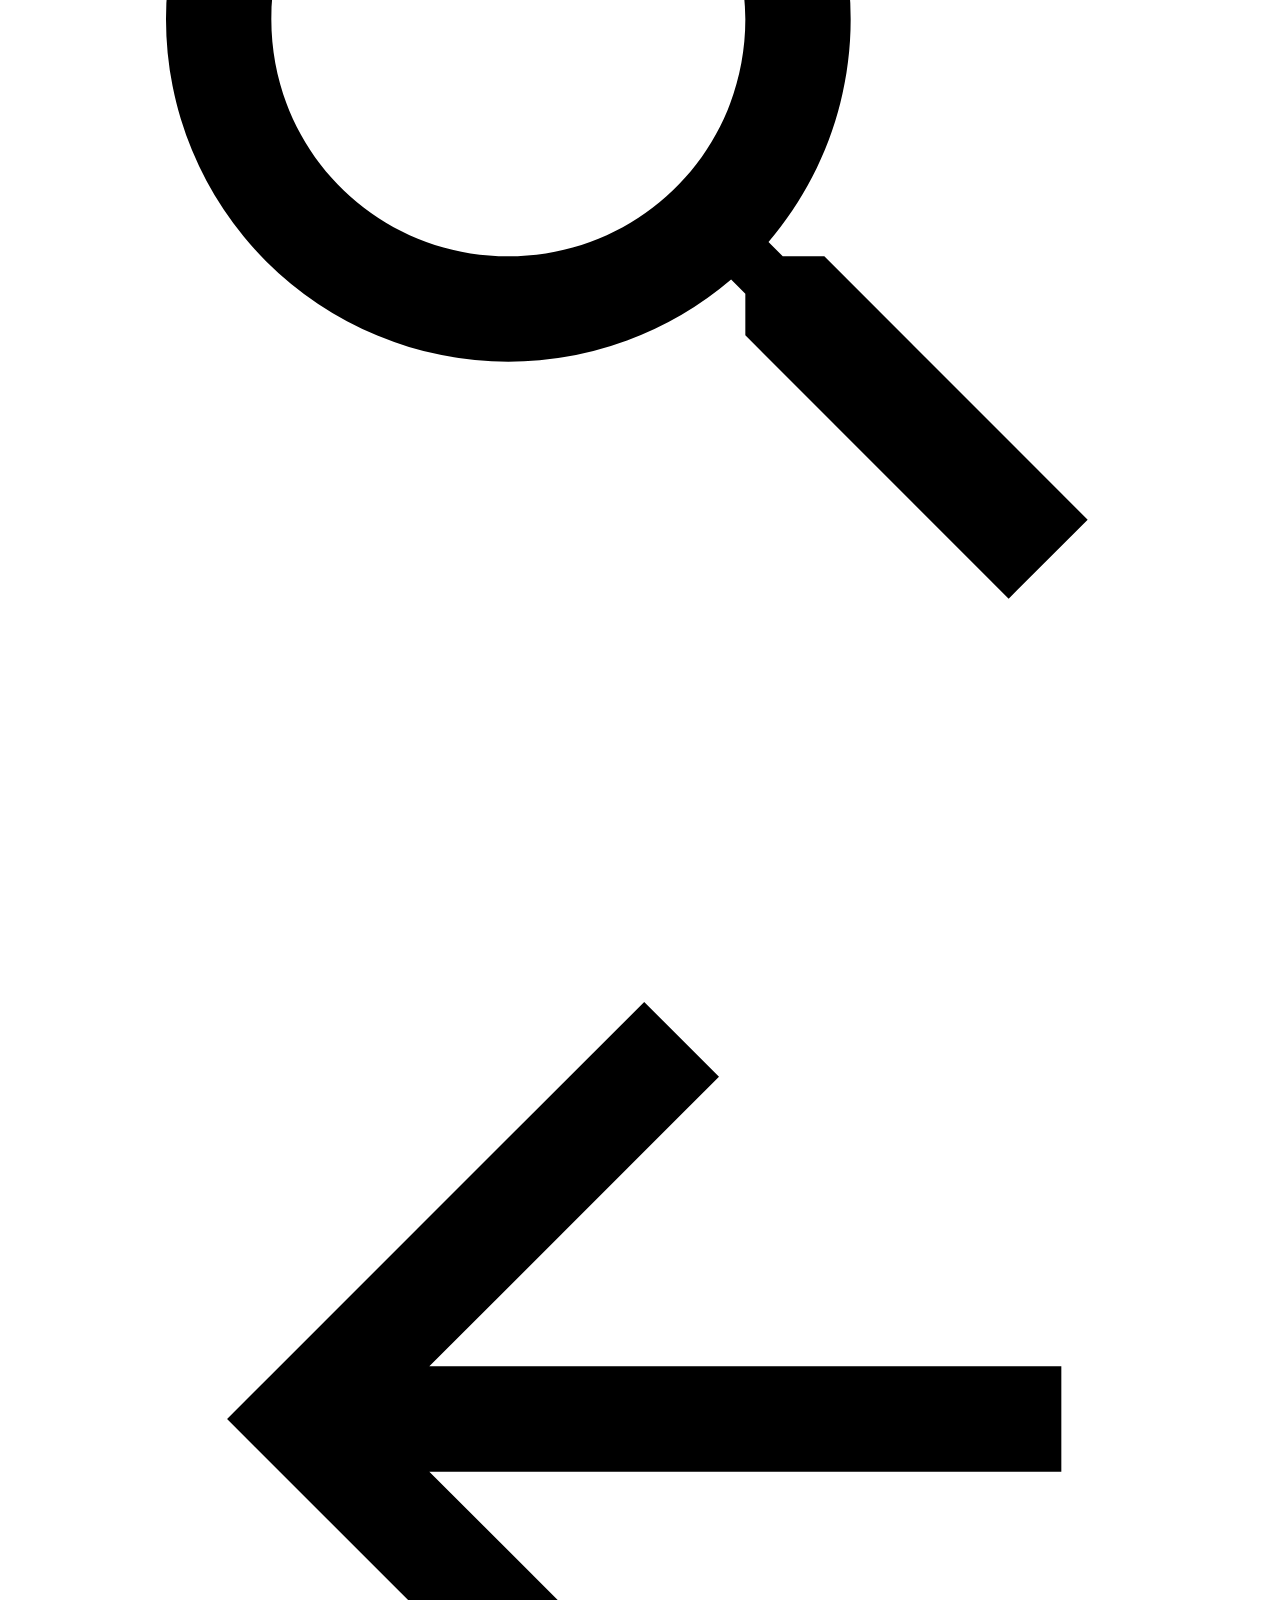
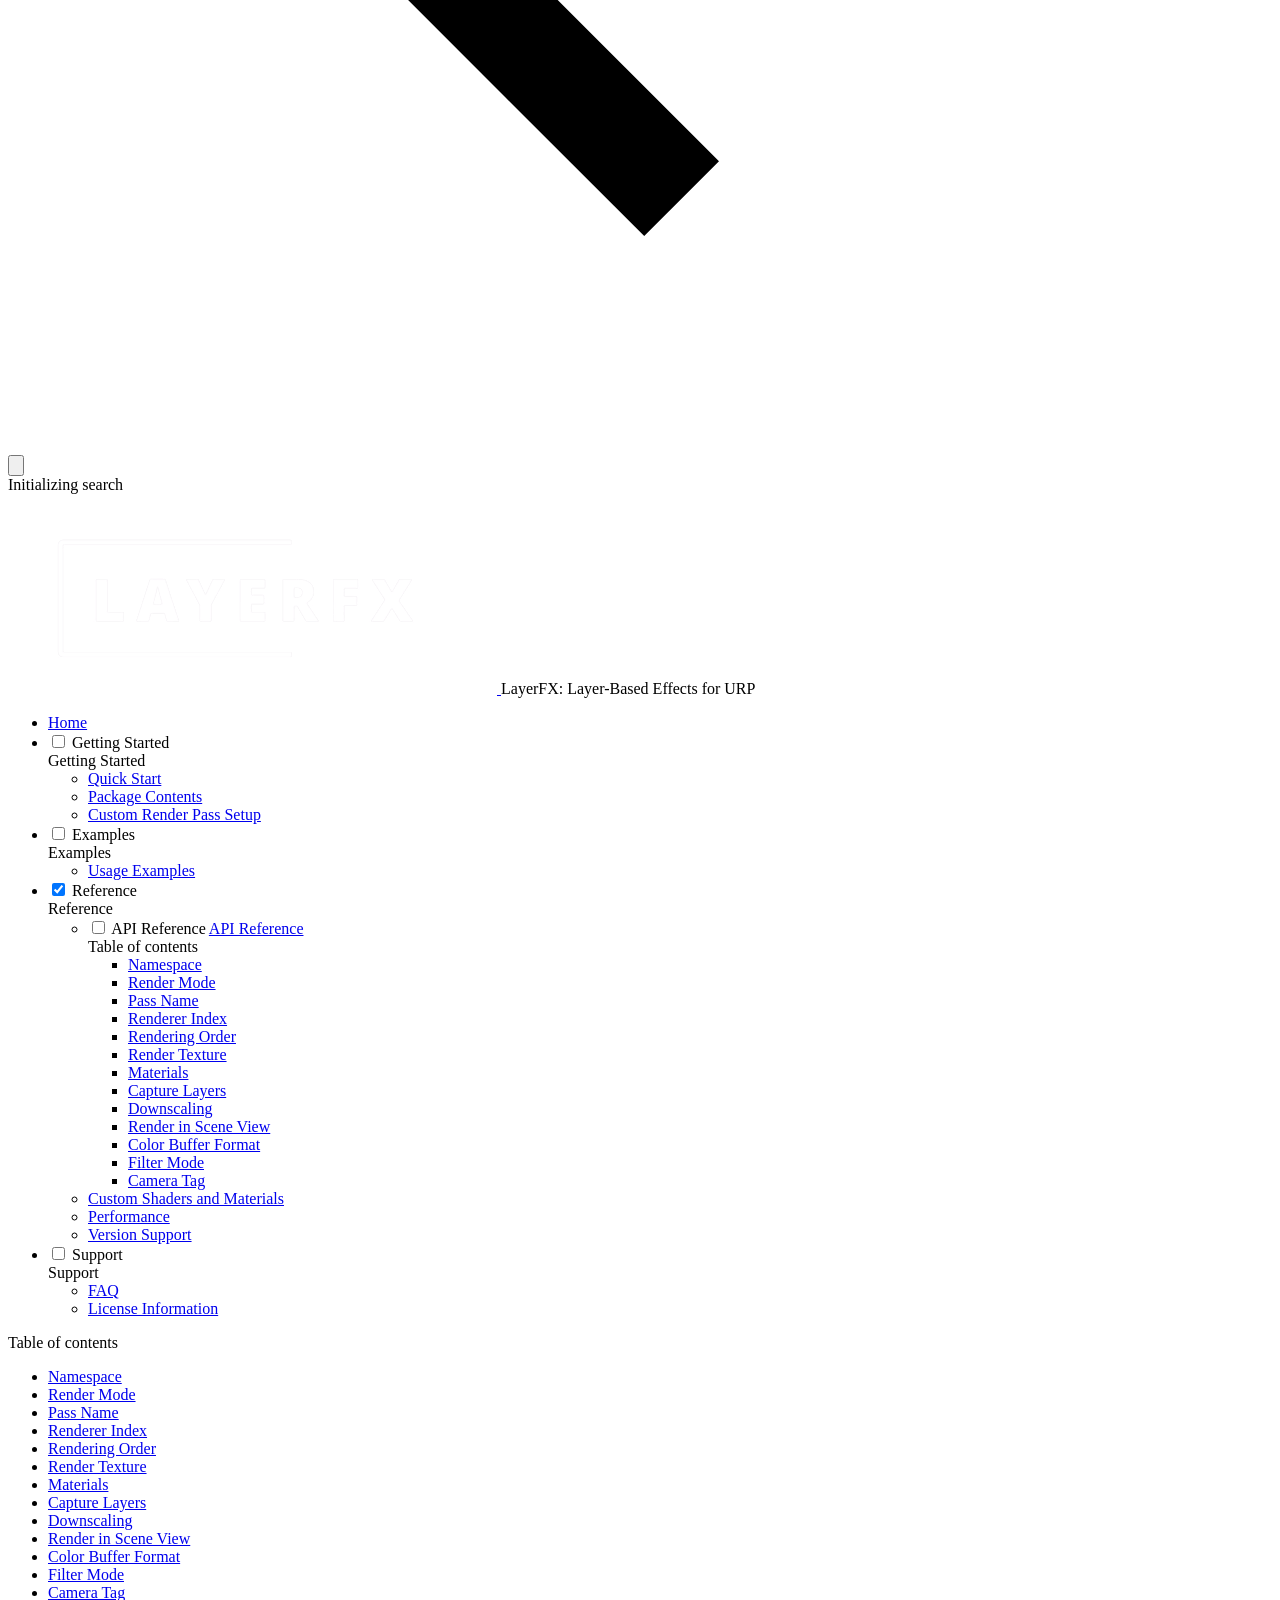
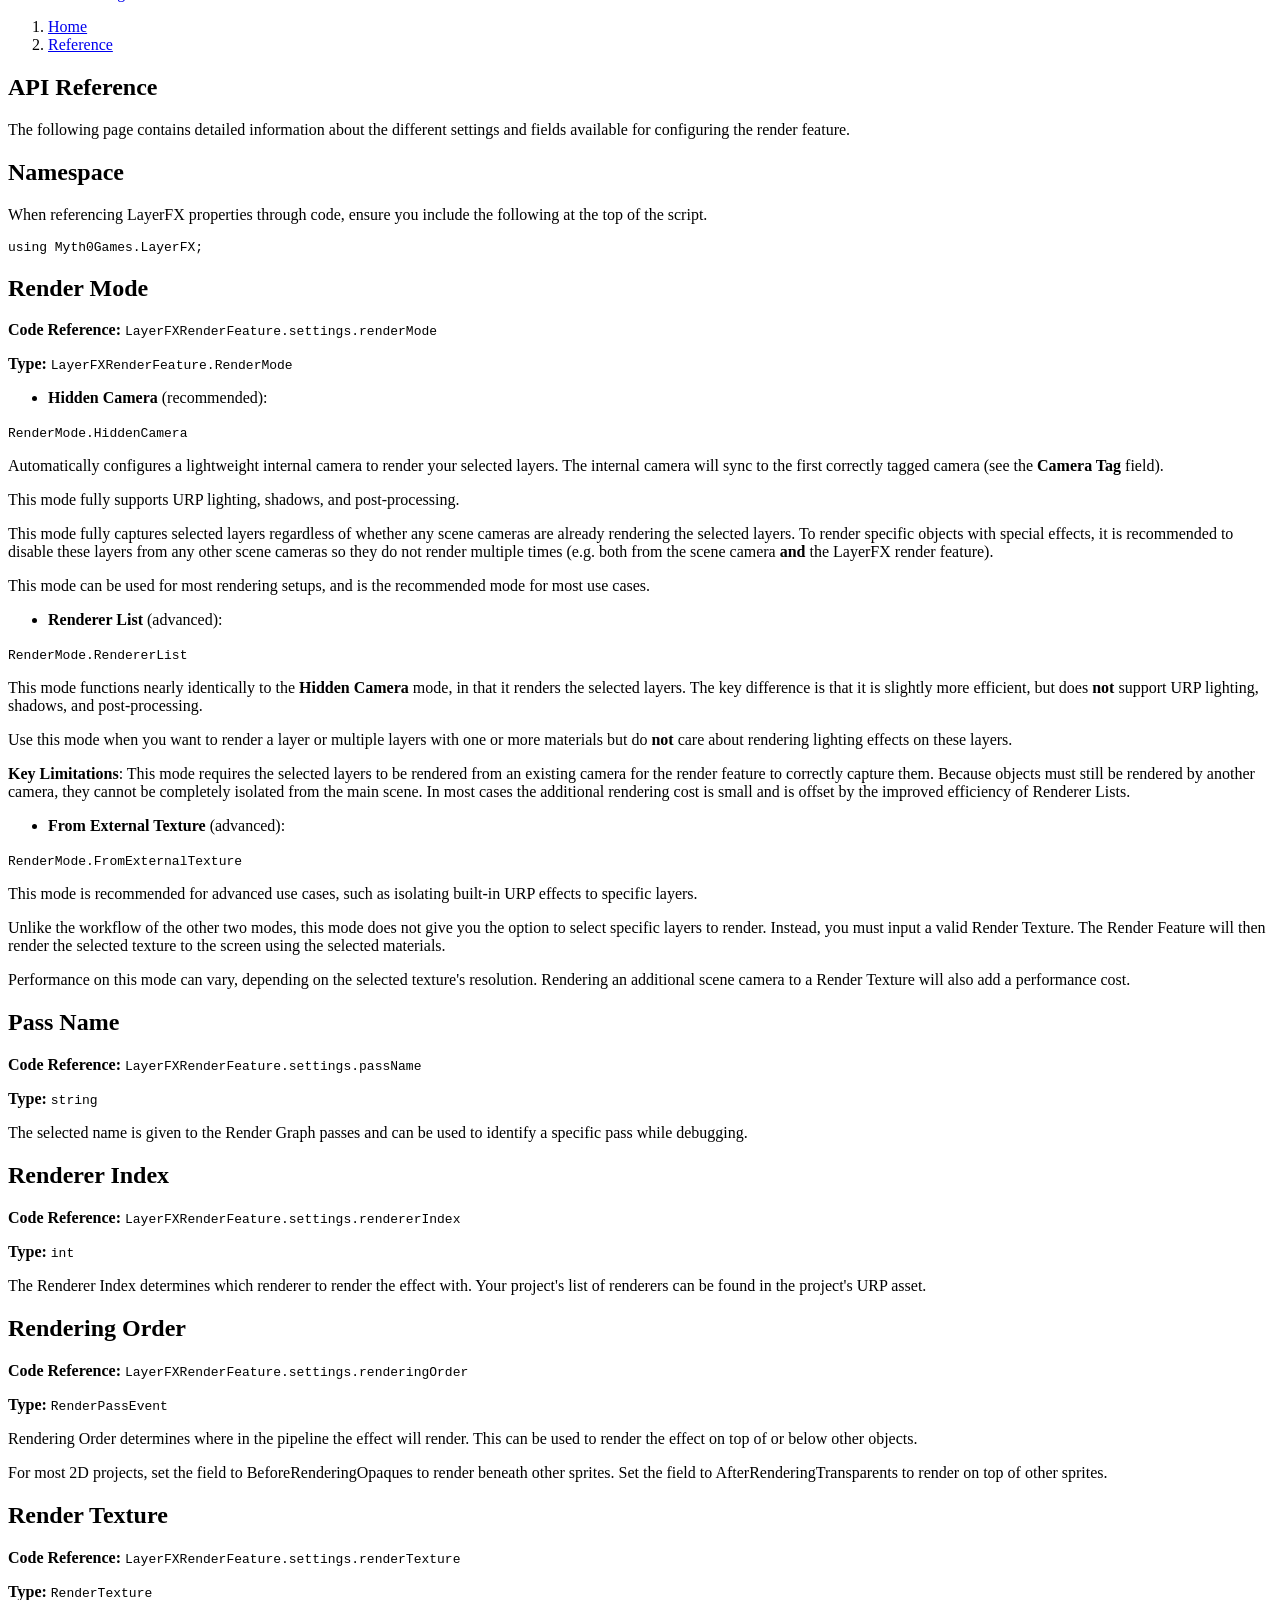
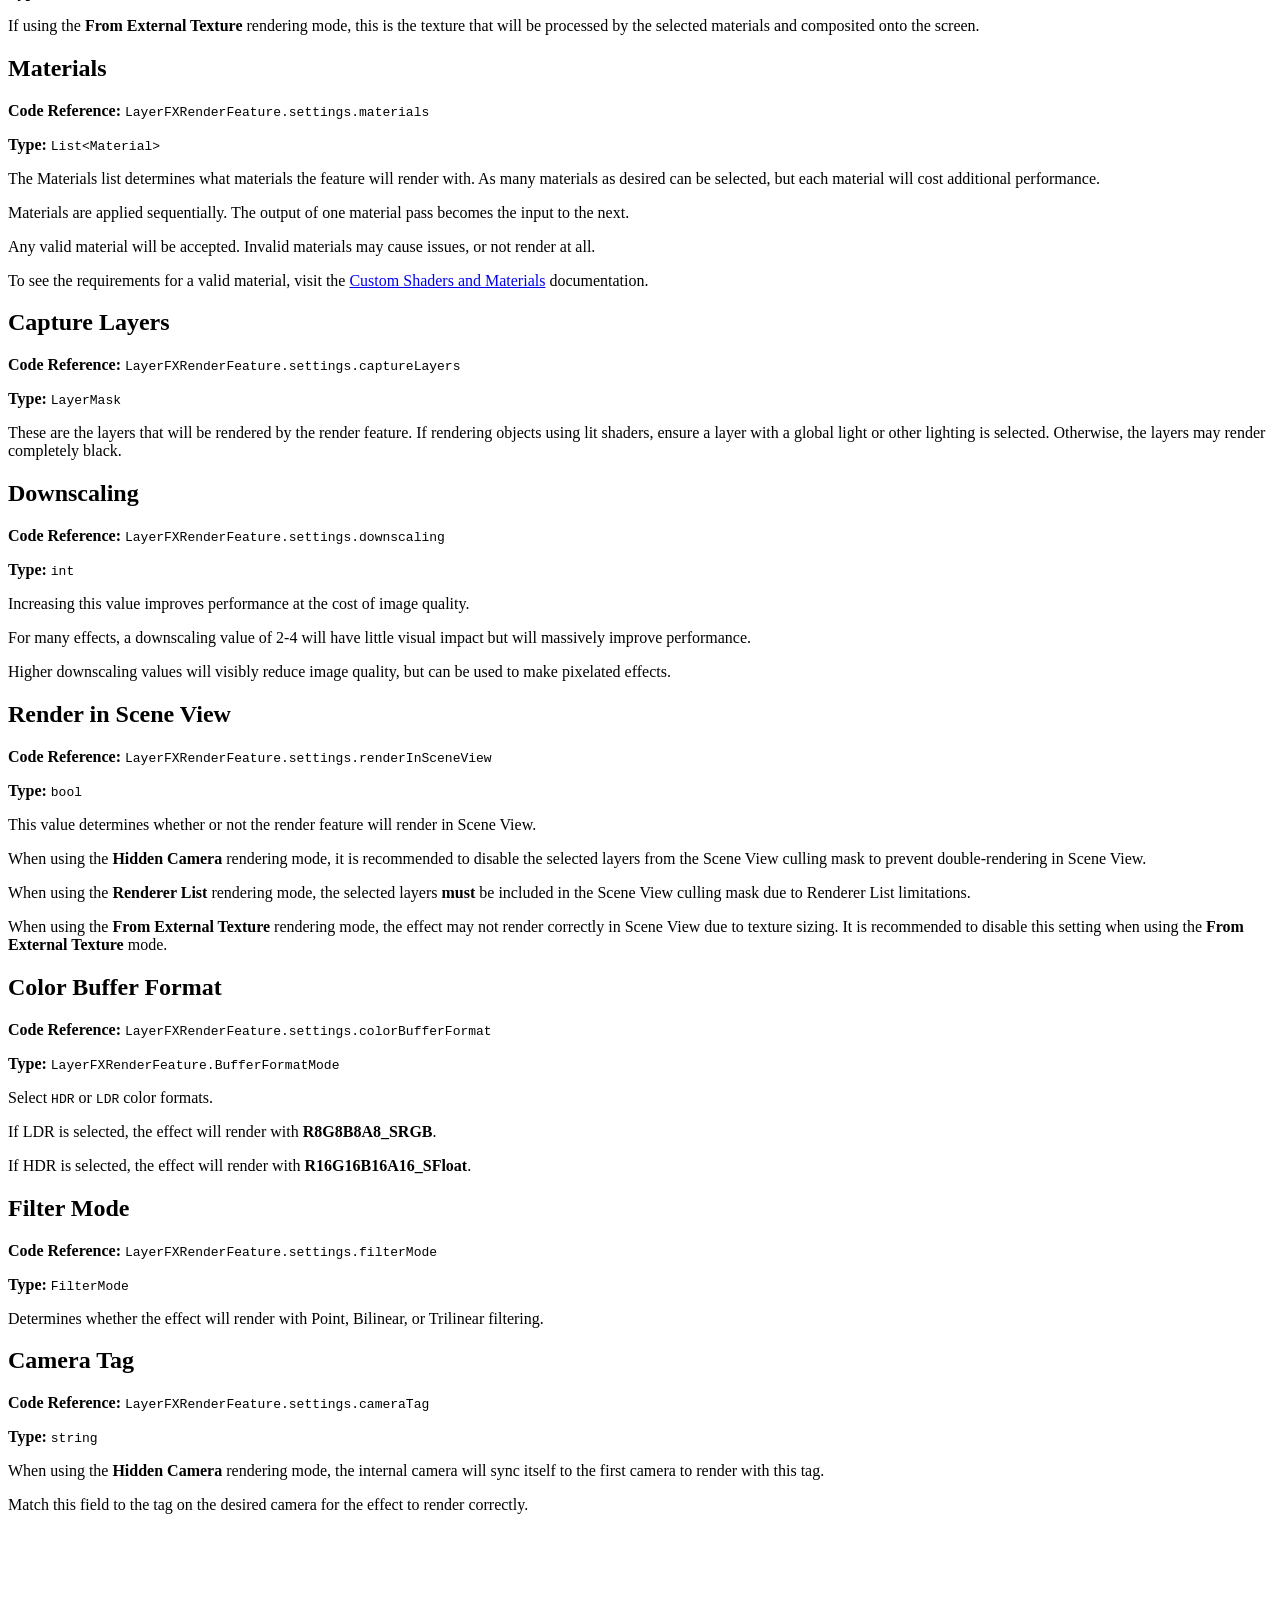
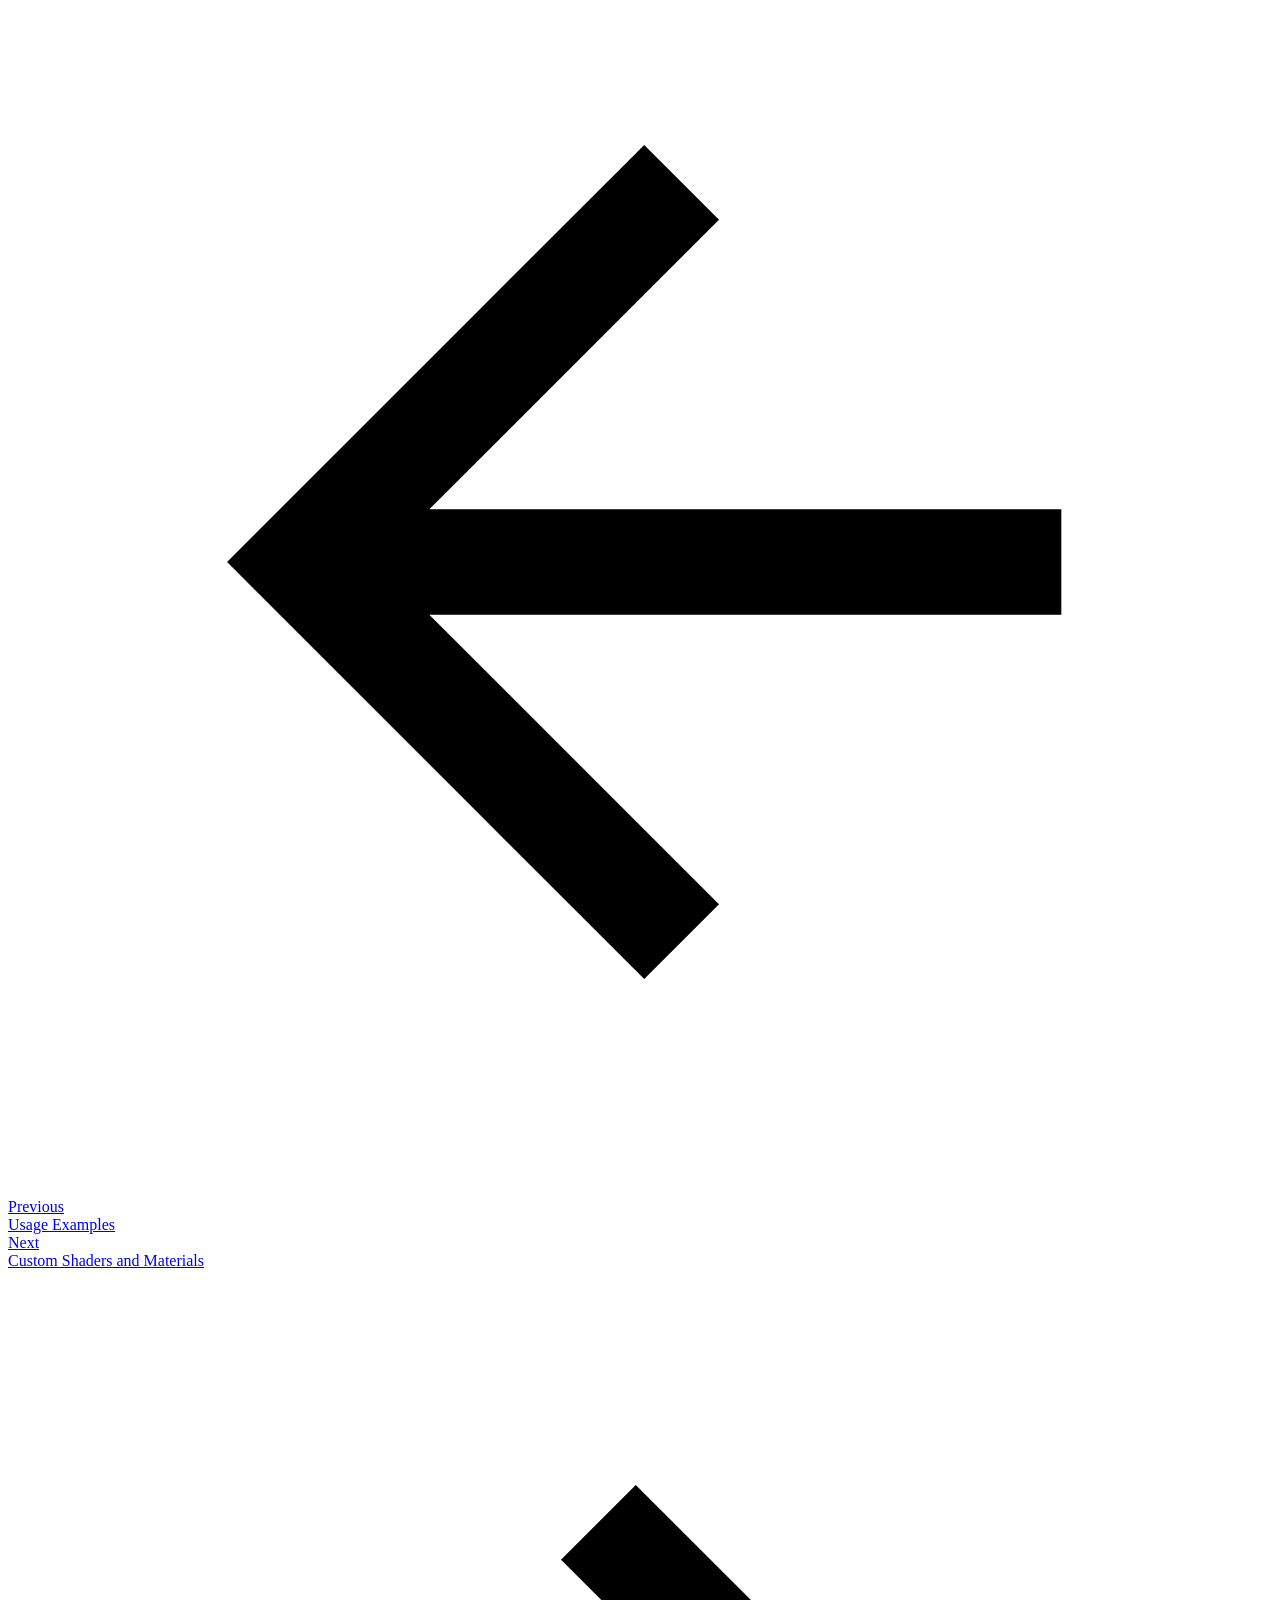
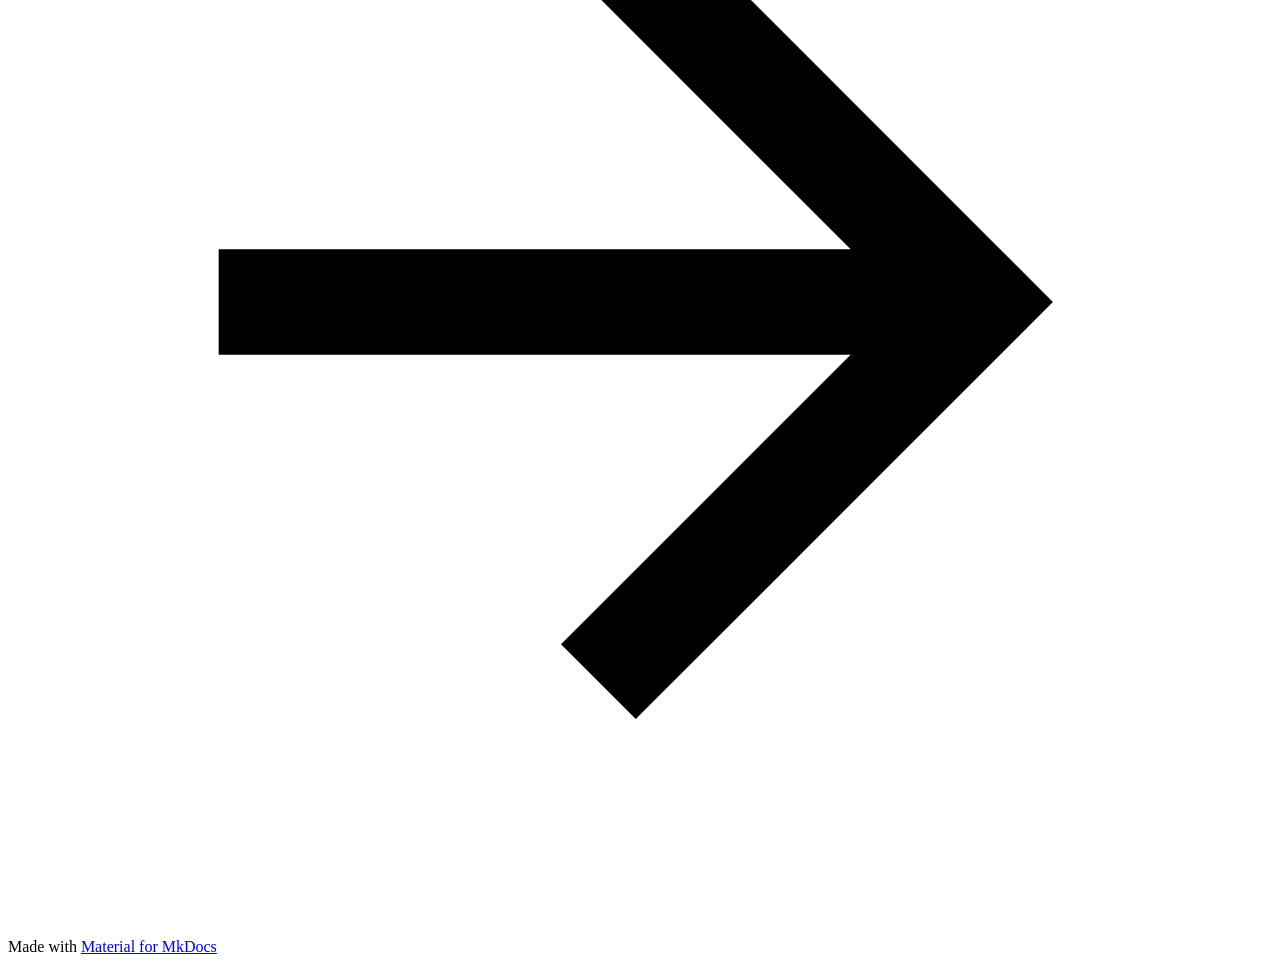
==== commit 2dd80248: "Deployed ad18f3a with MkDocs version: 1.6.1" ====
--- a/api-reference/index.html
+++ b/api-reference/index.html
@@ -1215,7 +1215,7 @@
 <ul>
 <li><strong>Hidden Camera</strong> (recommended): </li>
 </ul>
-<p><code>RenderMode.hiddenCamera</code></p>
+<p><code>RenderMode.HiddenCamera</code></p>
 <p>Automatically configures a lightweight internal camera to
 render your selected layers. The internal camera will sync to the first correctly
 tagged camera (see the <strong>Camera Tag</strong> field). </p>
@@ -1230,7 +1230,7 @@
 <ul>
 <li><strong>Renderer List</strong> (advanced):</li>
 </ul>
-<p><code>RenderMode.rendererList</code></p>
+<p><code>RenderMode.RendererList</code></p>
 <p>This mode functions nearly identically to the <strong>Hidden Camera</strong> mode, in that it
 renders the selected layers. The key difference is that
 it is slightly more efficient, but does <strong>not</strong> support URP lighting, shadows, and
@@ -1245,7 +1245,7 @@
 <ul>
 <li><strong>From External Texture</strong> (advanced):</li>
 </ul>
-<p><code>RenderMode.fromExternalTexture</code></p>
+<p><code>RenderMode.FromExternalTexture</code></p>
 <p>This mode is recommended for advanced use cases, such as isolating built-in URP
 effects to specific layers. </p>
 <p>Unlike the workflow of the other two modes, this mode
--- a/stylesheets/extra.css
+++ b/stylesheets/extra.css
@@ -57,4 +57,19 @@
         flex-direction: column;
         align-items: center;
     }
+}
+
+.video-wrapper {
+    max-width: 900px;
+    margin: 2rem auto;
+    border-radius: 12px;
+    overflow: hidden;
+    box-shadow: 0 8px 24px rgba(0,0,0,0.25);
+}
+
+.video-wrapper iframe {
+    display: block;
+    width: 100%;
+    aspect-ratio: 16 / 9;
+    border: 0;
 }
